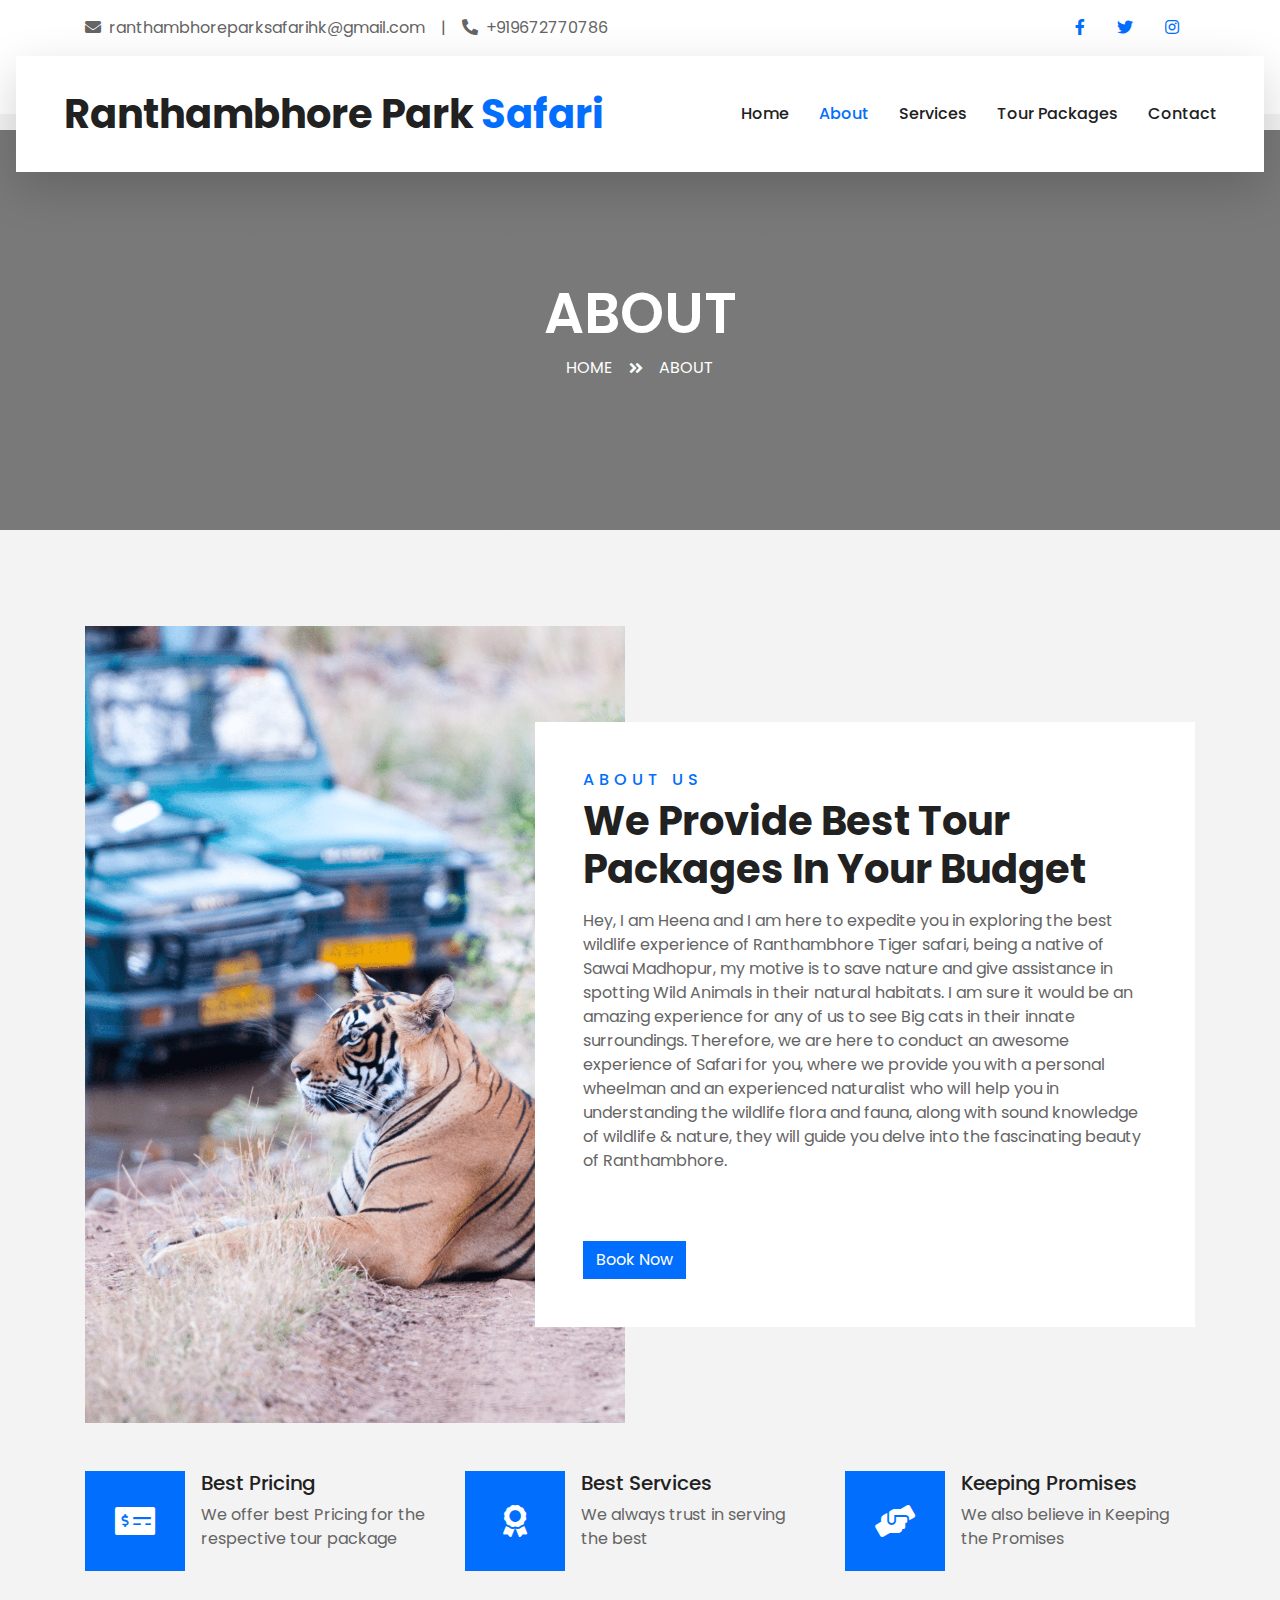
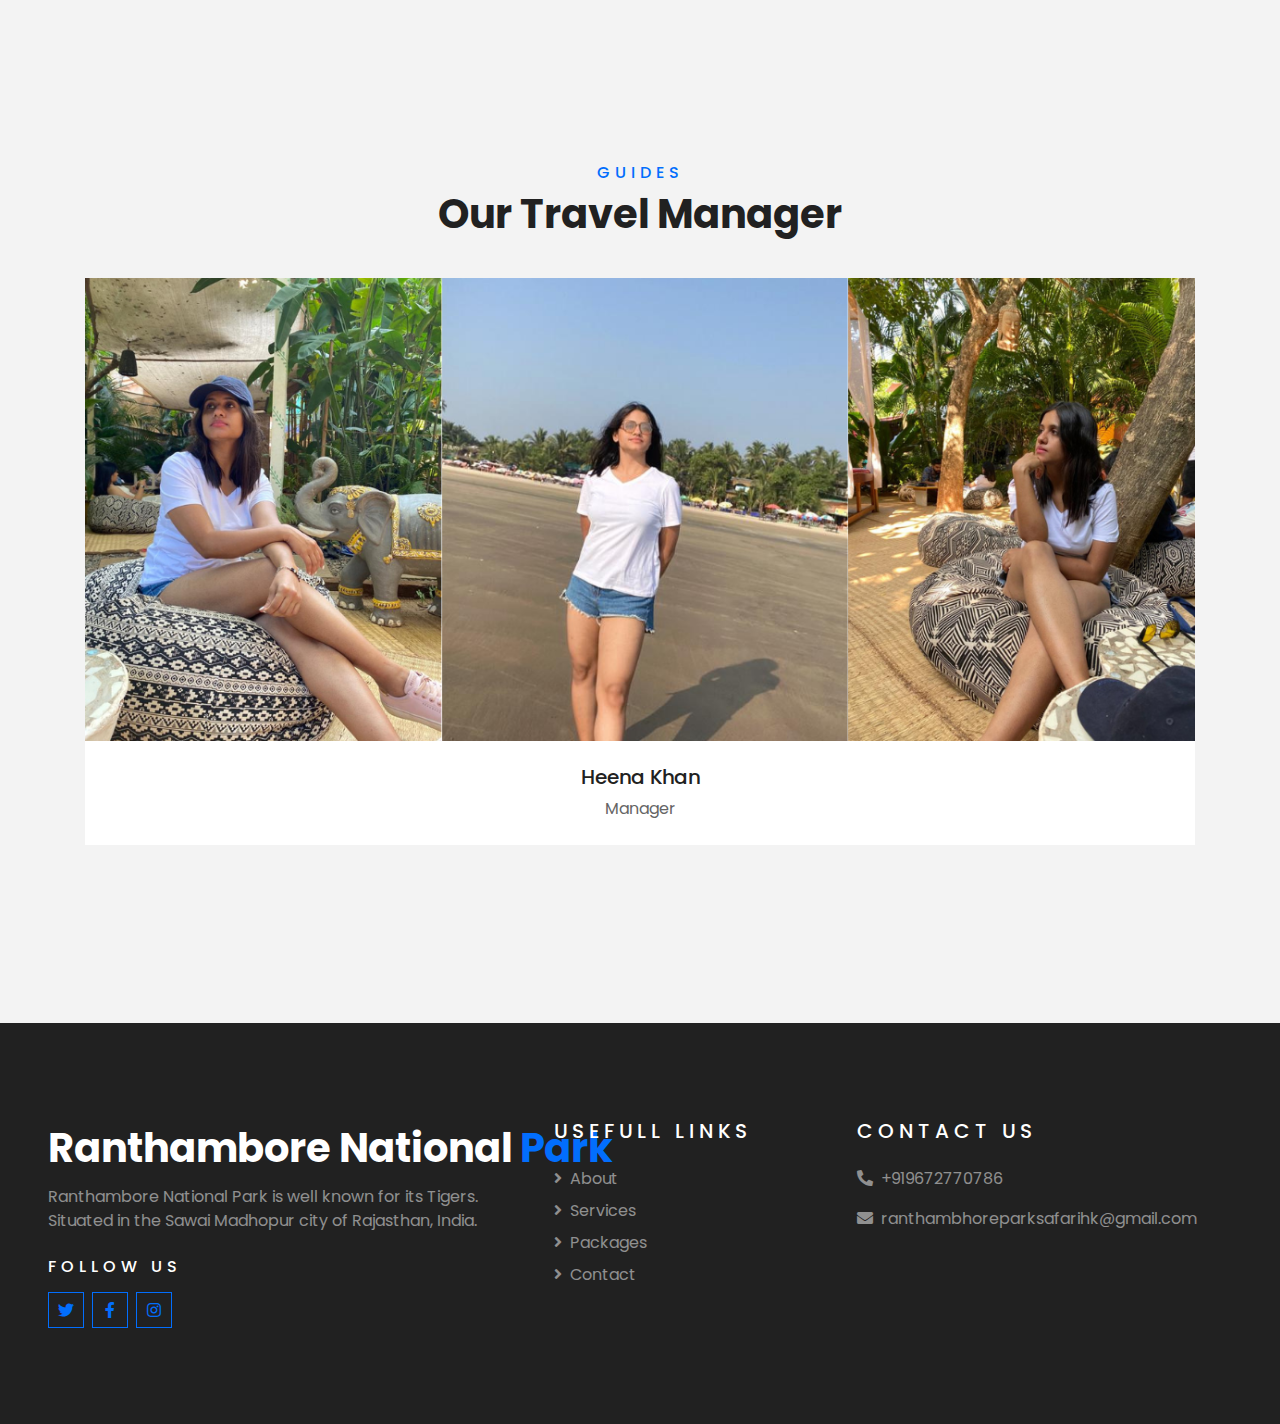
==== about.html @ 8e708cfb "ninza7" ====
<!DOCTYPE html>
<html lang="en">

<head>
    <meta charset="utf-8">
    <title>Ranthambhore Park Safari - Best Safari Tour Guide In India For Wild Cats</title>
    <meta content="width=device-width, initial-scale=1.0" name="viewport">
    <meta content="Free HTML Templates" name="keywords">
    <meta content="Free HTML Templates" name="description">

    <!-- Favicon -->
    <link href="img/favicon.ico" rel="icon">

    <!-- Google Web Fonts -->
    <link rel="preconnect" href="https://fonts.gstatic.com">
    <link href="https://fonts.googleapis.com/css2?family=Poppins:wght@400;500;600;700&display=swap" rel="stylesheet"> 

    <!-- Font Awesome -->
    <link href="https://cdnjs.cloudflare.com/ajax/libs/font-awesome/5.10.0/css/all.min.css" rel="stylesheet">

    <!-- Libraries Stylesheet -->
    <link href="lib/owlcarousel/assets/owl.carousel.min.css" rel="stylesheet">
    <link href="lib/tempusdominus/css/tempusdominus-bootstrap-4.min.css" rel="stylesheet" />

    <!-- Customized Bootstrap Stylesheet -->
    <link href="css/style.css" rel="stylesheet">
</head>

<body>
    <!-- Topbar Start -->
    <div class="container-fluid bg-light pt-3 d-none d-lg-block">
        <div class="container">
            <div class="row">
                <div class="col-lg-6 text-center text-lg-left mb-2 mb-lg-0">
                    <div class="d-inline-flex align-items-center">
                        <p><i class="fa fa-envelope mr-2"></i>ranthambhoreparksafarihk@gmail.com</p>
                        <p class="text-body px-3">|</p>
                        <p><i class="fa fa-phone-alt mr-2"></i>+919672770786</p>
                    </div>
                </div>
                <div class="col-lg-6 text-center text-lg-right">
                    <div class="d-inline-flex align-items-center">
                        <a class="text-primary px-3" href="https://www.facebook.com/profile.php?id=100084270001711">
                            <i class="fab fa-facebook-f"></i>
                        </a>
                        <a class="text-primary px-3" href="https://twitter.com/parksafarihk?s=11&t=JDvCscQ1MWqvzkm-WCzf_w">
                            <i class="fab fa-twitter"></i>
                        </a>
                        <a class="text-primary px-3" href="https://www.instagram.com/ranthambhorenationalparksafari/?igshid=YmMyMTA2M2Y%3D">
                            <i class="fab fa-instagram"></i>
                        </a>
                    </div>
                </div>
            </div>
        </div>
    </div>
    <!-- Topbar End -->


    <!-- Navbar Start -->
    <div class="container-fluid position-relative nav-bar p-0">
        <div class="container-lg position-relative p-0 px-lg-3" style="z-index: 9;">
            <nav class="navbar navbar-expand-lg bg-light navbar-light shadow-lg py-3 py-lg-3 pl-3 pl-lg-5">
                <a href="index.html" class="navbar-brand">
                    <h1 class="m-0 text-primary"><span class="text-dark">Ranthambhore Park</span> Safari</h1>
                </a>
                <button type="button" class="navbar-toggler" data-toggle="collapse" data-target="#navbarCollapse">
                    <span class="navbar-toggler-icon"></span>
                </button>
                <div class="collapse navbar-collapse justify-content-between px-3" id="navbarCollapse">
                    <div class="navbar-nav ml-auto py-0">
                        <a href="index.html" class="nav-item nav-link">Home</a>
                        <a href="about.html" class="nav-item nav-link active">About</a>
                        <a href="service.html" class="nav-item nav-link">Services</a>
                        <a href="package.html" class="nav-item nav-link">Tour Packages</a>
                        
                        <a href="contact.html" class="nav-item nav-link">Contact</a>
                    </div>
                </div>
            </nav>
        </div>
    </div>
    <!-- Navbar End -->


    <!-- Header Start -->
    <div class="container-fluid page-header">
        <div class="container">
            <div class="d-flex flex-column align-items-center justify-content-center" style="min-height: 400px">
                <h3 class="display-4 text-white text-uppercase">About</h3>
                <div class="d-inline-flex text-white">
                    <p class="m-0 text-uppercase"><a class="text-white" href="index.html">Home</a></p>
                    <i class="fa fa-angle-double-right pt-1 px-3"></i>
                    <p class="m-0 text-uppercase">About</p>
                </div>
            </div>
        </div>
    </div>
    <!-- Header End -->


    <!-- About Start -->
    <div class="container-fluid py-5">
        <div class="container pt-5">
            <div class="row">
                <div class="col-lg-6" style="min-height: 500px;">
                    <div class="position-relative h-100">
                        <img class="position-absolute w-100 h-100" src="img/about.png" style="object-fit: cover;">
                    </div>
                </div>
                <div class="col-lg-6 pt-5 pb-lg-5">
                    <div class="about-text bg-white p-4 p-lg-5 my-lg-5">
                        <h6 class="text-primary text-uppercase" style="letter-spacing: 5px;">About Us</h6>
                        <h1 class="mb-3">We Provide Best Tour Packages In Your Budget</h1>
                        <p>Hey, I am Heena and I am here to expedite you in exploring the best
                            wildlife experience of Ranthambhore Tiger safari, being a native of Sawai
                            Madhopur, my motive is to save nature and give assistance in spotting Wild
                            Animals in their natural habitats. I am sure it would be an amazing experience for
                            any of us to see Big cats in their innate surroundings. Therefore, we are here to
                            conduct an awesome experience of Safari for you, where we provide you with a
                            personal wheelman and an experienced naturalist who will help you in
                            understanding the wildlife flora and fauna, along with sound knowledge of
                            wildlife & nature, they will guide you delve into the fascinating beauty of
                            Ranthambhore.</p>
                        <div class="row mb-4">
                            <div class="col-6">
                                <img class="img-fluid" src="img/about-1.jpg" alt="">
                            </div>
                            <div class="col-6">
                                <img class="img-fluid" src="img/about-2.jpg" alt="">
                            </div>
                        </div>
                        <a href="contact.html" class="btn btn-primary mt-1">Book Now</a>
                    </div>
                </div>
            </div>
        </div>
    </div>
    <!-- About End -->


    <!-- Feature Start -->
    <div class="container-fluid pb-5">
        <div class="container pb-5">
            <div class="row">
                <div class="col-md-4">
                    <div class="d-flex mb-4 mb-lg-0">
                        <div class="d-flex flex-shrink-0 align-items-center justify-content-center bg-primary mr-3" style="height: 100px; width: 100px;">
                            <i class="fa fa-2x fa-money-check-alt text-white"></i>
                        </div>
                        <div class="d-flex flex-column">
                            <h5 class="">Best Pricing</h5>
                            <p class="m-0">We offer best Pricing for the respective tour package</p>
                        </div>
                    </div>
                </div>
                <div class="col-md-4">
                    <div class="d-flex mb-4 mb-lg-0">
                        <div class="d-flex flex-shrink-0 align-items-center justify-content-center bg-primary mr-3" style="height: 100px; width: 100px;">
                            <i class="fa fa-2x fa-award text-white"></i>
                        </div>
                        <div class="d-flex flex-column">
                            <h5 class="">Best Services</h5>
                            <p class="m-0">We always trust in serving the best</p>
                        </div>
                    </div>
                </div>
                <div class="col-md-4">
                    <div class="d-flex mb-4 mb-lg-0">
                        <div class="d-flex flex-shrink-0 align-items-center justify-content-center bg-primary mr-3" style="height: 100px; width: 100px;">
                            <i class="fa fa-2x fa-hands-helping text-white"></i>
                        </div>
                        <div class="d-flex flex-column">
                            <h5 class="">Keeping Promises</h5>
                            <p class="m-0">We also believe in Keeping the Promises</p>
                        </div>
                    </div>
                </div>
            </div>
        </div>
    </div>
    <!-- Feature End -->


    

    <!-- Team Start -->
    <div class="container-fluid py-5">
        <div class="container pt-5 pb-3">
            <div class="text-center mb-3 pb-3">
                <h6 class="text-primary text-uppercase" style="letter-spacing: 5px;">Guides</h6>
                <h1>Our Travel Manager</h1>
            </div>
                <div>
                    <div class="team-item bg-white mb-4">
                        <div class="team-img position-relative overflow-hidden">
                            <img class="img-fluid w-100" src="img/team-1.png" alt="">
                            <div class="team-social">
                                <a class="btn btn-outline-primary btn-square" href="https://www.instagram.com/heena_khan_2906/?igshid=YmMyMTA2M2Y%3D"><i class="fab fa-instagram"></i></a>
                            </div>
                        </div>
                        <div class="text-center py-4">
                            <h5 class="text-truncate">Heena Khan</h5>
                            <p class="m-0">Manager</p>
                        </div>
                    </div>
                </div>
        </div>
    </div>
    <!-- Team End -->


    <!-- Footer Start -->
    <div class="container-fluid bg-dark text-white-50 py-5 px-sm-3 px-lg-5" style="margin-top: 90px; ">
        <div class="row pt-5" >
            <div class="col-lg-5 col-md-11 mb-5">
                <a href="" class="navbar-brand">
                    <h1 class="text-primary"><span class="text-white">Ranthambore National </span>Park</h1>
                </a>
                <p>Ranthambore National Park is well known for its Tigers. Situated in the Sawai Madhopur city of Rajasthan, India. </p>
                <h6 class="text-white text-uppercase mt-4 mb-3" style="letter-spacing: 5px;">Follow Us</h6>
                <div class="d-flex justify-content-start">
                    <a class="btn btn-outline-primary btn-square mr-2" href="https://twitter.com/parksafarihk?s=11&t=JDvCscQ1MWqvzkm-WCzf_w"><i class="fab fa-twitter"></i></a>
                    <a class="btn btn-outline-primary btn-square mr-2" href="https://www.facebook.com/profile.php?id=100084270001711"><i class="fab fa-facebook-f"></i></a>
                    <a class="btn btn-outline-primary btn-square" href="https://www.instagram.com/ranthambhorenationalparksafari/?igshid=YmMyMTA2M2Y%3D"><i class="fab fa-instagram"></i></a>
                </div>
            </div>
            
            <div class="col-lg-3 col-md-6 mb-5">
                <h5 class="text-white text-uppercase mb-4" style="letter-spacing: 5px;">Usefull Links</h5>
                <div class="d-flex flex-column justify-content-start">
                    <a class="text-white-50 mb-2" href="about.html"><i class="fa fa-angle-right mr-2"></i>About</a>
                    <a class="text-white-50 mb-2" href="service.html"><i class="fa fa-angle-right mr-2"></i>Services</a>
                    <a class="text-white-50 mb-2" href="package.html"><i class="fa fa-angle-right mr-2"></i>Packages</a>
                    <a class="text-white-50 mb-2" href="contact.html"><i class="fa fa-angle-right mr-2"></i>Contact</a>
                    
                </div>
            </div>
            <div class="col-lg-4 col-md-12 mb-10">
                <h5 class="text-white text-uppercase mb-4" style="letter-spacing: 5px;">Contact Us</h5>
                
                <p><i class="fa fa-phone-alt mr-2"></i>+919672770786</p>
                <p><i class="fa fa-envelope mr-2"></i>ranthambhoreparksafarihk@gmail.com</p>
                
            </div>
        </div>
    </div>
    
    <!-- Footer End -->


    <!-- Back to Top -->
    <a href="#" class="btn btn-lg btn-primary btn-lg-square back-to-top"><i class="fa fa-angle-double-up"></i></a>


    <!-- JavaScript Libraries -->
    <script src="https://code.jquery.com/jquery-3.4.1.min.js"></script>
    <script src="https://stackpath.bootstrapcdn.com/bootstrap/4.4.1/js/bootstrap.bundle.min.js"></script>
    <script src="lib/easing/easing.min.js"></script>
    <script src="lib/owlcarousel/owl.carousel.min.js"></script>
    <script src="lib/tempusdominus/js/moment.min.js"></script>
    <script src="lib/tempusdominus/js/moment-timezone.min.js"></script>
    <script src="lib/tempusdominus/js/tempusdominus-bootstrap-4.min.js"></script>

    <!-- Contact Javascript File -->
    <script src="mail/jqBootstrapValidation.min.js"></script>
    <script src="mail/contact.js"></script>

    <!-- Template Javascript -->
    <script src="js/main.js"></script>
</body>

</html>
---- css/style.css ----
:root {
  --blue: #007bff;
  --indigo: #6610f2;
  --purple: #6f42c1;
  --pink: #e83e8c;
  --red: #dc3545;
  --orange: #fd7e14;
  --yellow: #ffc107;
  --green: #28a745;
  --teal: #20c997;
  --cyan: #17a2b8;
  --white: #fff;
  --gray: #6c757d;
  --gray-dark: #343a40;
  --primary: #026efd;
  --secondary: #f4faec;
  --success: #28a745;
  --info: #17a2b8;
  --warning: #ffc107;
  --danger: #dc3545;
  --light: #FFFFFF;
  --dark: #212121;
  --breakpoint-xs: 0;
  --breakpoint-sm: 576px;
  --breakpoint-md: 768px;
  --breakpoint-lg: 992px;
  --breakpoint-xl: 1200px;
  --font-family-sans-serif: "Poppins", sans-serif;
  --font-family-monospace: SFMono-Regular, Menlo, Monaco, Consolas, "Liberation Mono", "Courier New", monospace;
}

*,
*::before,
*::after {
  box-sizing: border-box;
}

html {
  font-family: sans-serif;
  line-height: 1.15;
  -webkit-text-size-adjust: 100%;
  -webkit-tap-highlight-color: rgba(0, 0, 0, 0);
}

article, aside, figcaption, figure, footer, header, hgroup, main, nav, section {
  display: block;
}

body {
  margin: 0;
  font-family: "Poppins", sans-serif;
  font-size: 1rem;
  font-weight: 400;
  line-height: 1.5;
  color: #656565;
  text-align: left;
  background-color: #F3F3F3;
}

[tabindex="-1"]:focus:not(:focus-visible) {
  outline: 0 !important;
}

hr {
  box-sizing: content-box;
  height: 0;
  overflow: visible;
}

h1, h2, h3, h4, h5, h6 {
  margin-top: 0;
  margin-bottom: 0.5rem;
}

p {
  margin-top: 0;
  margin-bottom: 1rem;
}

abbr[title],
abbr[data-original-title] {
  text-decoration: underline;
  text-decoration: underline dotted;
  cursor: help;
  border-bottom: 0;
  text-decoration-skip-ink: none;
}

address {
  margin-bottom: 1rem;
  font-style: normal;
  line-height: inherit;
}

ol,
ul,
dl {
  margin-top: 0;
  margin-bottom: 1rem;
}

ol ol,
ul ul,
ol ul,
ul ol {
  margin-bottom: 0;
}

dt {
  font-weight: 700;
}

dd {
  margin-bottom: .5rem;
  margin-left: 0;
}

blockquote {
  margin: 0 0 1rem;
}

b,
strong {
  font-weight: bolder;
}

small {
  font-size: 80%;
}

sub,
sup {
  position: relative;
  font-size: 75%;
  line-height: 0;
  vertical-align: baseline;
}

sub {
  bottom: -.25em;
}

sup {
  top: -.5em;
}

a {
  color: #026efd;
  text-decoration: none;
  background-color: transparent;
}

a:hover {
  color: #527a20;
  text-decoration: underline;
}

a:not([href]):not([class]) {
  color: inherit;
  text-decoration: none;
}

a:not([href]):not([class]):hover {
  color: inherit;
  text-decoration: none;
}

pre,
code,
kbd,
samp {
  font-family: SFMono-Regular, Menlo, Monaco, Consolas, "Liberation Mono", "Courier New", monospace;
  font-size: 1em;
}

pre {
  margin-top: 0;
  margin-bottom: 1rem;
  overflow: auto;
  -ms-overflow-style: scrollbar;
}

figure {
  margin: 0 0 1rem;
}

img {
  vertical-align: middle;
  border-style: none;
}

svg {
  overflow: hidden;
  vertical-align: middle;
}

table {
  border-collapse: collapse;
}

caption {
  padding-top: 0.75rem;
  padding-bottom: 0.75rem;
  color: #6c757d;
  text-align: left;
  caption-side: bottom;
}

th {
  text-align: inherit;
  text-align: -webkit-match-parent;
}

label {
  display: inline-block;
  margin-bottom: 0.5rem;
}

button {
  border-radius: 0;
}

button:focus {
  outline: 1px dotted;
  outline: 5px auto -webkit-focus-ring-color;
}

input,
button,
select,
optgroup,
textarea {
  margin: 0;
  font-family: inherit;
  font-size: inherit;
  line-height: inherit;
}

button,
input {
  overflow: visible;
}

button,
select {
  text-transform: none;
}

[role="button"] {
  cursor: pointer;
}

select {
  word-wrap: normal;
}

button,
[type="button"],
[type="reset"],
[type="submit"] {
  -webkit-appearance: button;
}

button:not(:disabled),
[type="button"]:not(:disabled),
[type="reset"]:not(:disabled),
[type="submit"]:not(:disabled) {
  cursor: pointer;
}

button::-moz-focus-inner,
[type="button"]::-moz-focus-inner,
[type="reset"]::-moz-focus-inner,
[type="submit"]::-moz-focus-inner {
  padding: 0;
  border-style: none;
}

input[type="radio"],
input[type="checkbox"] {
  box-sizing: border-box;
  padding: 0;
}

textarea {
  overflow: auto;
  resize: vertical;
}

fieldset {
  min-width: 0;
  padding: 0;
  margin: 0;
  border: 0;
}

legend {
  display: block;
  width: 100%;
  max-width: 100%;
  padding: 0;
  margin-bottom: .5rem;
  font-size: 1.5rem;
  line-height: inherit;
  color: inherit;
  white-space: normal;
}

@media (max-width: 1200px) {
  legend {
    font-size: calc(1.275rem + 0.3vw) ;
  }
}

progress {
  vertical-align: baseline;
}

[type="number"]::-webkit-inner-spin-button,
[type="number"]::-webkit-outer-spin-button {
  height: auto;
}

[type="search"] {
  outline-offset: -2px;
  -webkit-appearance: none;
}

[type="search"]::-webkit-search-decoration {
  -webkit-appearance: none;
}

::-webkit-file-upload-button {
  font: inherit;
  -webkit-appearance: button;
}

output {
  display: inline-block;
}

summary {
  display: list-item;
  cursor: pointer;
}

template {
  display: none;
}

[hidden] {
  display: none !important;
}

h1, h2, h3, h4, h5, h6,
.h1, .h2, .h3, .h4, .h5, .h6 {
  margin-bottom: 0.5rem;
  font-weight: 500;
  line-height: 1.2;
  color: #212121;
}

h1, .h1 {
  font-size: 2.5rem;
}

@media (max-width: 1200px) {
  h1, .h1 {
    font-size: calc(1.375rem + 1.5vw) ;
  }
}

h2, .h2 {
  font-size: 2rem;
}

@media (max-width: 1200px) {
  h2, .h2 {
    font-size: calc(1.325rem + 0.9vw) ;
  }
}

h3, .h3 {
  font-size: 1.75rem;
}

@media (max-width: 1200px) {
  h3, .h3 {
    font-size: calc(1.3rem + 0.6vw) ;
  }
}

h4, .h4 {
  font-size: 1.5rem;
}

@media (max-width: 1200px) {
  h4, .h4 {
    font-size: calc(1.275rem + 0.3vw) ;
  }
}

h5, .h5 {
  font-size: 1.25rem;
}

h6, .h6 {
  font-size: 1rem;
}

.lead {
  font-size: 1.25rem;
  font-weight: 300;
}

.display-1 {
  font-size: 6rem;
  font-weight: 300;
  line-height: 1.2;
}

@media (max-width: 1200px) {
  .display-1 {
    font-size: calc(1.725rem + 5.7vw) ;
  }
}

.display-2 {
  font-size: 5.5rem;
  font-weight: 300;
  line-height: 1.2;
}

@media (max-width: 1200px) {
  .display-2 {
    font-size: calc(1.675rem + 5.1vw) ;
  }
}

.display-3 {
  font-size: 4.5rem;
  font-weight: 300;
  line-height: 1.2;
}

@media (max-width: 1200px) {
  .display-3 {
    font-size: calc(1.575rem + 3.9vw) ;
  }
}

.display-4 {
  font-size: 3.5rem;
  font-weight: 300;
  line-height: 1.2;
}

@media (max-width: 1200px) {
  .display-4 {
    font-size: calc(1.475rem + 2.7vw) ;
  }
}

hr {
  margin-top: 1rem;
  margin-bottom: 1rem;
  border: 0;
  border-top: 1px solid rgba(0, 0, 0, 0.1);
}

small,
.small {
  font-size: 80%;
  font-weight: 400;
}

mark,
.mark {
  padding: 0.2em;
  background-color: #fcf8e3;
}

.list-unstyled {
  padding-left: 0;
  list-style: none;
}

.list-inline {
  padding-left: 0;
  list-style: none;
}

.list-inline-item {
  display: inline-block;
}

.list-inline-item:not(:last-child) {
  margin-right: 0.5rem;
}

.initialism {
  font-size: 90%;
  text-transform: uppercase;
}

.blockquote {
  margin-bottom: 1rem;
  font-size: 1.25rem;
}

.blockquote-footer {
  display: block;
  font-size: 80%;
  color: #6c757d;
}

.blockquote-footer::before {
  content: "\2014\00A0";
}

.img-fluid {
  max-width: 100%;
  height: auto;
}

.img-thumbnail {
  padding: 0.25rem;
  background-color: #F3F3F3;
  border: 1px solid #dee2e6;
  max-width: 100%;
  height: auto;
}

.figure {
  display: inline-block;
}

.figure-img {
  margin-bottom: 0.5rem;
  line-height: 1;
}

.figure-caption {
  font-size: 90%;
  color: #6c757d;
}

code {
  font-size: 87.5%;
  color: #e83e8c;
  word-wrap: break-word;
}

a > code {
  color: inherit;
}

kbd {
  padding: 0.2rem 0.4rem;
  font-size: 87.5%;
  color: #fff;
  background-color: #212529;
}

kbd kbd {
  padding: 0;
  font-size: 100%;
  font-weight: 700;
}

pre {
  display: block;
  font-size: 87.5%;
  color: #212529;
}

pre code {
  font-size: inherit;
  color: inherit;
  word-break: normal;
}

.pre-scrollable {
  max-height: 340px;
  overflow-y: scroll;
}

.container,
.container-fluid,
.container-sm,
.container-md,
.container-lg,
.container-xl {
  width: 100%;
  padding-right: 15px;
  padding-left: 15px;
  margin-right: auto;
  margin-left: auto;
}

@media (min-width: 576px) {
  .container, .container-sm {
    max-width: 540px;
  }
}

@media (min-width: 768px) {
  .container, .container-sm, .container-md {
    max-width: 720px;
  }
}

@media (min-width: 992px) {
  .container, .container-sm, .container-md,  {
    max-width: 960px;
  }
}

@media (min-width: 1200px) {
  .container, .container-sm, .container-md, .container-xl {
    max-width: 1140px;
  }
}

.row {
  display: flex;
  flex-wrap: wrap;
  margin-right: -15px;
  margin-left: -15px;
}

.no-gutters {
  margin-right: 0;
  margin-left: 0;
}

.no-gutters > .col,
.no-gutters > [class*="col-"] {
  padding-right: 0;
  padding-left: 0;
}

.col-1, .col-2, .col-3, .col-4, .col-5, .col-6, .col-7, .col-8, .col-9, .col-10, .col-11, .col-12, .col,
.col-auto, .col-sm-1, .col-sm-2, .col-sm-3, .col-sm-4, .col-sm-5, .col-sm-6, .col-sm-7, .col-sm-8, .col-sm-9, .col-sm-10, .col-sm-11, .col-sm-12, .col-sm,
.col-sm-auto, .col-md-1, .col-md-2, .col-md-3, .col-md-4, .col-md-5, .col-md-6, .col-md-7, .col-md-8, .col-md-9, .col-md-10, .col-md-11, .col-md-12, .col-md,
.col-md-auto, .col-lg-1, .col-lg-2, .col-lg-3, .col-lg-4, .col-lg-5, .col-lg-6, .col-lg-7, .col-lg-8, .col-lg-9, .col-lg-10, .col-lg-11, .col-lg-12, .col-lg,
.col-lg-auto, .col-xl-1, .col-xl-2, .col-xl-3, .col-xl-4, .col-xl-5, .col-xl-6, .col-xl-7, .col-xl-8, .col-xl-9, .col-xl-10, .col-xl-11, .col-xl-12, .col-xl,
.col-xl-auto {
  position: relative;
  width: 100%;
  padding-right: 15px;
  padding-left: 15px;
}

.col {
  flex-basis: 0;
  flex-grow: 1;
  max-width: 100%;
}

.row-cols-1 > * {
  flex: 0 0 100%;
  max-width: 100%;
}

.row-cols-2 > * {
  flex: 0 0 50%;
  max-width: 50%;
}

.row-cols-3 > * {
  flex: 0 0 33.33333%;
  max-width: 33.33333%;
}

.row-cols-4 > * {
  flex: 0 0 25%;
  max-width: 25%;
}

.row-cols-5 > * {
  flex: 0 0 20%;
  max-width: 20%;
}

.row-cols-6 > * {
  flex: 0 0 16.66667%;
  max-width: 16.66667%;
}

.col-auto {
  flex: 0 0 auto;
  width: auto;
  max-width: 100%;
}

.col-1 {
  flex: 0 0 8.33333%;
  max-width: 8.33333%;
}

.col-2 {
  flex: 0 0 16.66667%;
  max-width: 16.66667%;
}

.col-3 {
  flex: 0 0 25%;
  max-width: 25%;
}

.col-4 {
  flex: 0 0 33.33333%;
  max-width: 33.33333%;
}

.col-5 {
  flex: 0 0 41.66667%;
  max-width: 41.66667%;
}

.col-6 {
  flex: 0 0 50%;
  max-width: 50%;
}

.col-7 {
  flex: 0 0 58.33333%;
  max-width: 58.33333%;
}

.col-8 {
  flex: 0 0 66.66667%;
  max-width: 66.66667%;
}

.col-9 {
  flex: 0 0 75%;
  max-width: 75%;
}

.col-10 {
  flex: 0 0 83.33333%;
  max-width: 83.33333%;
}

.col-11 {
  flex: 0 0 91.66667%;
  max-width: 91.66667%;
}

.col-12 {
  flex: 0 0 100%;
  max-width: 100%;
}

.order-first {
  order: -1;
}

.order-last {
  order: 13;
}

.order-0 {
  order: 0;
}

.order-1 {
  order: 1;
}

.order-2 {
  order: 2;
}

.order-3 {
  order: 3;
}

.order-4 {
  order: 4;
}

.order-5 {
  order: 5;
}

.order-6 {
  order: 6;
}

.order-7 {
  order: 7;
}

.order-8 {
  order: 8;
}

.order-9 {
  order: 9;
}

.order-10 {
  order: 10;
}

.order-11 {
  order: 11;
}

.order-12 {
  order: 12;
}

.offset-1 {
  margin-left: 8.33333%;
}

.offset-2 {
  margin-left: 16.66667%;
}

.offset-3 {
  margin-left: 25%;
}

.offset-4 {
  margin-left: 33.33333%;
}

.offset-5 {
  margin-left: 41.66667%;
}

.offset-6 {
  margin-left: 50%;
}

.offset-7 {
  margin-left: 58.33333%;
}

.offset-8 {
  margin-left: 66.66667%;
}

.offset-9 {
  margin-left: 75%;
}

.offset-10 {
  margin-left: 83.33333%;
}

.offset-11 {
  margin-left: 91.66667%;
}

@media (min-width: 576px) {
  .col-sm {
    flex-basis: 0;
    flex-grow: 1;
    max-width: 100%;
  }
  .row-cols-sm-1 > * {
    flex: 0 0 100%;
    max-width: 100%;
  }
  .row-cols-sm-2 > * {
    flex: 0 0 50%;
    max-width: 50%;
  }
  .row-cols-sm-3 > * {
    flex: 0 0 33.33333%;
    max-width: 33.33333%;
  }
  .row-cols-sm-4 > * {
    flex: 0 0 25%;
    max-width: 25%;
  }
  .row-cols-sm-5 > * {
    flex: 0 0 20%;
    max-width: 20%;
  }
  .row-cols-sm-6 > * {
    flex: 0 0 16.66667%;
    max-width: 16.66667%;
  }
  .col-sm-auto {
    flex: 0 0 auto;
    width: auto;
    max-width: 100%;
  }
  .col-sm-1 {
    flex: 0 0 8.33333%;
    max-width: 8.33333%;
  }
  .col-sm-2 {
    flex: 0 0 16.66667%;
    max-width: 16.66667%;
  }
  .col-sm-3 {
    flex: 0 0 25%;
    max-width: 25%;
  }
  .col-sm-4 {
    flex: 0 0 33.33333%;
    max-width: 33.33333%;
  }
  .col-sm-5 {
    flex: 0 0 41.66667%;
    max-width: 41.66667%;
  }
  .col-sm-6 {
    flex: 0 0 50%;
    max-width: 50%;
  }
  .col-sm-7 {
    flex: 0 0 58.33333%;
    max-width: 58.33333%;
  }
  .col-sm-8 {
    flex: 0 0 66.66667%;
    max-width: 66.66667%;
  }
  .col-sm-9 {
    flex: 0 0 75%;
    max-width: 75%;
  }
  .col-sm-10 {
    flex: 0 0 83.33333%;
    max-width: 83.33333%;
  }
  .col-sm-11 {
    flex: 0 0 91.66667%;
    max-width: 91.66667%;
  }
  .col-sm-12 {
    flex: 0 0 100%;
    max-width: 100%;
  }
  .order-sm-first {
    order: -1;
  }
  .order-sm-last {
    order: 13;
  }
  .order-sm-0 {
    order: 0;
  }
  .order-sm-1 {
    order: 1;
  }
  .order-sm-2 {
    order: 2;
  }
  .order-sm-3 {
    order: 3;
  }
  .order-sm-4 {
    order: 4;
  }
  .order-sm-5 {
    order: 5;
  }
  .order-sm-6 {
    order: 6;
  }
  .order-sm-7 {
    order: 7;
  }
  .order-sm-8 {
    order: 8;
  }
  .order-sm-9 {
    order: 9;
  }
  .order-sm-10 {
    order: 10;
  }
  .order-sm-11 {
    order: 11;
  }
  .order-sm-12 {
    order: 12;
  }
  .offset-sm-0 {
    margin-left: 0;
  }
  .offset-sm-1 {
    margin-left: 8.33333%;
  }
  .offset-sm-2 {
    margin-left: 16.66667%;
  }
  .offset-sm-3 {
    margin-left: 25%;
  }
  .offset-sm-4 {
    margin-left: 33.33333%;
  }
  .offset-sm-5 {
    margin-left: 41.66667%;
  }
  .offset-sm-6 {
    margin-left: 50%;
  }
  .offset-sm-7 {
    margin-left: 58.33333%;
  }
  .offset-sm-8 {
    margin-left: 66.66667%;
  }
  .offset-sm-9 {
    margin-left: 75%;
  }
  .offset-sm-10 {
    margin-left: 83.33333%;
  }
  .offset-sm-11 {
    margin-left: 91.66667%;
  }
}

@media (min-width: 768px) {
  .col-md {
    flex-basis: 0;
    flex-grow: 1;
    max-width: 100%;
  }
  .row-cols-md-1 > * {
    flex: 0 0 100%;
    max-width: 100%;
  }
  .row-cols-md-2 > * {
    flex: 0 0 50%;
    max-width: 50%;
  }
  .row-cols-md-3 > * {
    flex: 0 0 33.33333%;
    max-width: 33.33333%;
  }
  .row-cols-md-4 > * {
    flex: 0 0 25%;
    max-width: 25%;
  }
  .row-cols-md-5 > * {
    flex: 0 0 20%;
    max-width: 20%;
  }
  .row-cols-md-6 > * {
    flex: 0 0 16.66667%;
    max-width: 16.66667%;
  }
  .col-md-auto {
    flex: 0 0 auto;
    width: auto;
    max-width: 100%;
  }
  .col-md-1 {
    flex: 0 0 8.33333%;
    max-width: 8.33333%;
  }
  .col-md-2 {
    flex: 0 0 16.66667%;
    max-width: 16.66667%;
  }
  .col-md-3 {
    flex: 0 0 25%;
    max-width: 25%;
  }
  .col-md-4 {
    flex: 0 0 33.33333%;
    max-width: 33.33333%;
  }
  .col-md-5 {
    flex: 0 0 41.66667%;
    max-width: 41.66667%;
  }
  .col-md-6 {
    flex: 0 0 50%;
    max-width: 50%;
  }
  .col-md-7 {
    flex: 0 0 58.33333%;
    max-width: 58.33333%;
  }
  .col-md-8 {
    flex: 0 0 66.66667%;
    max-width: 66.66667%;
  }
  .col-md-9 {
    flex: 0 0 75%;
    max-width: 75%;
  }
  .col-md-10 {
    flex: 0 0 83.33333%;
    max-width: 83.33333%;
  }
  .col-md-11 {
    flex: 0 0 91.66667%;
    max-width: 91.66667%;
  }
  .col-md-12 {
    flex: 0 0 100%;
    max-width: 100%;
  }
  .order-md-first {
    order: -1;
  }
  .order-md-last {
    order: 13;
  }
  .order-md-0 {
    order: 0;
  }
  .order-md-1 {
    order: 1;
  }
  .order-md-2 {
    order: 2;
  }
  .order-md-3 {
    order: 3;
  }
  .order-md-4 {
    order: 4;
  }
  .order-md-5 {
    order: 5;
  }
  .order-md-6 {
    order: 6;
  }
  .order-md-7 {
    order: 7;
  }
  .order-md-8 {
    order: 8;
  }
  .order-md-9 {
    order: 9;
  }
  .order-md-10 {
    order: 10;
  }
  .order-md-11 {
    order: 11;
  }
  .order-md-12 {
    order: 12;
  }
  .offset-md-0 {
    margin-left: 0;
  }
  .offset-md-1 {
    margin-left: 8.33333%;
  }
  .offset-md-2 {
    margin-left: 16.66667%;
  }
  .offset-md-3 {
    margin-left: 25%;
  }
  .offset-md-4 {
    margin-left: 33.33333%;
  }
  .offset-md-5 {
    margin-left: 41.66667%;
  }
  .offset-md-6 {
    margin-left: 50%;
  }
  .offset-md-7 {
    margin-left: 58.33333%;
  }
  .offset-md-8 {
    margin-left: 66.66667%;
  }
  .offset-md-9 {
    margin-left: 75%;
  }
  .offset-md-10 {
    margin-left: 83.33333%;
  }
  .offset-md-11 {
    margin-left: 91.66667%;
  }
}

@media (min-width: 992px) {
  .col-lg {
    flex-basis: 0;
    flex-grow: 1;
    max-width: 100%;
  }
  .row-cols-lg-1 > * {
    flex: 0 0 100%;
    max-width: 100%;
  }
  .row-cols-lg-2 > * {
    flex: 0 0 50%;
    max-width: 50%;
  }
  .row-cols-lg-3 > * {
    flex: 0 0 33.33333%;
    max-width: 33.33333%;
  }
  .row-cols-lg-4 > * {
    flex: 0 0 25%;
    max-width: 25%;
  }
  .row-cols-lg-5 > * {
    flex: 0 0 20%;
    max-width: 20%;
  }
  .row-cols-lg-6 > * {
    flex: 0 0 16.66667%;
    max-width: 16.66667%;
  }
  .col-lg-auto {
    flex: 0 0 auto;
    width: auto;
    max-width: 100%;
  }
  .col-lg-1 {
    flex: 0 0 8.33333%;
    max-width: 8.33333%;
  }
  .col-lg-2 {
    flex: 0 0 16.66667%;
    max-width: 16.66667%;
  }
  .col-lg-3 {
    flex: 0 0 25%;
    max-width: 25%;
  }
  .col-lg-4 {
    flex: 0 0 33.33333%;
    max-width: 33.33333%;
  }
  .col-lg-5 {
    flex: 0 0 41.66667%;
    max-width: 41.66667%;
  }
  .col-lg-6 {
    flex: 0 0 50%;
    max-width: 50%;
  }
  .col-lg-7 {
    flex: 0 0 58.33333%;
    max-width: 58.33333%;
  }
  .col-lg-8 {
    flex: 0 0 66.66667%;
    max-width: 66.66667%;
  }
  .col-lg-9 {
    flex: 0 0 75%;
    max-width: 75%;
  }
  .col-lg-10 {
    flex: 0 0 83.33333%;
    max-width: 83.33333%;
  }
  .col-lg-11 {
    flex: 0 0 91.66667%;
    max-width: 91.66667%;
  }
  .col-lg-12 {
    flex: 0 0 100%;
    max-width: 100%;
  }
  .order-lg-first {
    order: -1;
  }
  .order-lg-last {
    order: 13;
  }
  .order-lg-0 {
    order: 0;
  }
  .order-lg-1 {
    order: 1;
  }
  .order-lg-2 {
    order: 2;
  }
  .order-lg-3 {
    order: 3;
  }
  .order-lg-4 {
    order: 4;
  }
  .order-lg-5 {
    order: 5;
  }
  .order-lg-6 {
    order: 6;
  }
  .order-lg-7 {
    order: 7;
  }
  .order-lg-8 {
    order: 8;
  }
  .order-lg-9 {
    order: 9;
  }
  .order-lg-10 {
    order: 10;
  }
  .order-lg-11 {
    order: 11;
  }
  .order-lg-12 {
    order: 12;
  }
  .offset-lg-0 {
    margin-left: 0;
  }
  .offset-lg-1 {
    margin-left: 8.33333%;
  }
  .offset-lg-2 {
    margin-left: 16.66667%;
  }
  .offset-lg-3 {
    margin-left: 25%;
  }
  .offset-lg-4 {
    margin-left: 33.33333%;
  }
  .offset-lg-5 {
    margin-left: 41.66667%;
  }
  .offset-lg-6 {
    margin-left: 50%;
  }
  .offset-lg-7 {
    margin-left: 58.33333%;
  }
  .offset-lg-8 {
    margin-left: 66.66667%;
  }
  .offset-lg-9 {
    margin-left: 75%;
  }
  .offset-lg-10 {
    margin-left: 83.33333%;
  }
  .offset-lg-11 {
    margin-left: 91.66667%;
  }
}

@media (min-width: 1200px) {
  .col-xl {
    flex-basis: 0;
    flex-grow: 1;
    max-width: 100%;
  }
  .row-cols-xl-1 > * {
    flex: 0 0 100%;
    max-width: 100%;
  }
  .row-cols-xl-2 > * {
    flex: 0 0 50%;
    max-width: 50%;
  }
  .row-cols-xl-3 > * {
    flex: 0 0 33.33333%;
    max-width: 33.33333%;
  }
  .row-cols-xl-4 > * {
    flex: 0 0 25%;
    max-width: 25%;
  }
  .row-cols-xl-5 > * {
    flex: 0 0 20%;
    max-width: 20%;
  }
  .row-cols-xl-6 > * {
    flex: 0 0 16.66667%;
    max-width: 16.66667%;
  }
  .col-xl-auto {
    flex: 0 0 auto;
    width: auto;
    max-width: 100%;
  }
  .col-xl-1 {
    flex: 0 0 8.33333%;
    max-width: 8.33333%;
  }
  .col-xl-2 {
    flex: 0 0 16.66667%;
    max-width: 16.66667%;
  }
  .col-xl-3 {
    flex: 0 0 25%;
    max-width: 25%;
  }
  .col-xl-4 {
    flex: 0 0 33.33333%;
    max-width: 33.33333%;
  }
  .col-xl-5 {
    flex: 0 0 41.66667%;
    max-width: 41.66667%;
  }
  .col-xl-6 {
    flex: 0 0 50%;
    max-width: 50%;
  }
  .col-xl-7 {
    flex: 0 0 58.33333%;
    max-width: 58.33333%;
  }
  .col-xl-8 {
    flex: 0 0 66.66667%;
    max-width: 66.66667%;
  }
  .col-xl-9 {
    flex: 0 0 75%;
    max-width: 75%;
  }
  .col-xl-10 {
    flex: 0 0 83.33333%;
    max-width: 83.33333%;
  }
  .col-xl-11 {
    flex: 0 0 91.66667%;
    max-width: 91.66667%;
  }
  .col-xl-12 {
    flex: 0 0 100%;
    max-width: 100%;
  }
  .order-xl-first {
    order: -1;
  }
  .order-xl-last {
    order: 13;
  }
  .order-xl-0 {
    order: 0;
  }
  .order-xl-1 {
    order: 1;
  }
  .order-xl-2 {
    order: 2;
  }
  .order-xl-3 {
    order: 3;
  }
  .order-xl-4 {
    order: 4;
  }
  .order-xl-5 {
    order: 5;
  }
  .order-xl-6 {
    order: 6;
  }
  .order-xl-7 {
    order: 7;
  }
  .order-xl-8 {
    order: 8;
  }
  .order-xl-9 {
    order: 9;
  }
  .order-xl-10 {
    order: 10;
  }
  .order-xl-11 {
    order: 11;
  }
  .order-xl-12 {
    order: 12;
  }
  .offset-xl-0 {
    margin-left: 0;
  }
  .offset-xl-1 {
    margin-left: 8.33333%;
  }
  .offset-xl-2 {
    margin-left: 16.66667%;
  }
  .offset-xl-3 {
    margin-left: 25%;
  }
  .offset-xl-4 {
    margin-left: 33.33333%;
  }
  .offset-xl-5 {
    margin-left: 41.66667%;
  }
  .offset-xl-6 {
    margin-left: 50%;
  }
  .offset-xl-7 {
    margin-left: 58.33333%;
  }
  .offset-xl-8 {
    margin-left: 66.66667%;
  }
  .offset-xl-9 {
    margin-left: 75%;
  }
  .offset-xl-10 {
    margin-left: 83.33333%;
  }
  .offset-xl-11 {
    margin-left: 91.66667%;
  }
}

.table {
  width: 100%;
  margin-bottom: 1rem;
  color: #656565;
}

.table th,
.table td {
  padding: 0.75rem;
  vertical-align: top;
  border-top: 1px solid #dee2e6;
}

.table thead th {
  vertical-align: bottom;
  border-bottom: 2px solid #dee2e6;
}

.table tbody + tbody {
  border-top: 2px solid #dee2e6;
}

.table-sm th,
.table-sm td {
  padding: 0.3rem;
}

.table-bordered {
  border: 1px solid #dee2e6;
}

.table-bordered th,
.table-bordered td {
  border: 1px solid #dee2e6;
}

.table-bordered thead th,
.table-bordered thead td {
  border-bottom-width: 2px;
}

.table-borderless th,
.table-borderless td,
.table-borderless thead th,
.table-borderless tbody + tbody {
  border: 0;
}

.table-striped tbody tr:nth-of-type(odd) {
  background-color: rgba(0, 0, 0, 0.05);
}

.table-hover tbody tr:hover {
  color: #656565;
  background-color: rgba(0, 0, 0, 0.075);
}

.table-primary,
.table-primary > th,
.table-primary > td {
  background-color: #daebc5;
}

.table-primary th,
.table-primary td,
.table-primary thead th,
.table-primary tbody + tbody {
  border-color: #bada93;
}

.table-hover .table-primary:hover {
  background-color: #cee4b2;
}

.table-hover .table-primary:hover > td,
.table-hover .table-primary:hover > th {
  background-color: #cee4b2;
}

.table-secondary,
.table-secondary > th,
.table-secondary > td {
  background-color: #fcfefa;
}

.table-secondary th,
.table-secondary td,
.table-secondary thead th,
.table-secondary tbody + tbody {
  border-color: #f9fcf5;
}

.table-hover .table-secondary:hover {
  background-color: #effae5;
}

.table-hover .table-secondary:hover > td,
.table-hover .table-secondary:hover > th {
  background-color: #effae5;
}

.table-success,
.table-success > th,
.table-success > td {
  background-color: #c3e6cb;
}

.table-success th,
.table-success td,
.table-success thead th,
.table-success tbody + tbody {
  border-color: #8fd19e;
}

.table-hover .table-success:hover {
  background-color: #b1dfbb;
}

.table-hover .table-success:hover > td,
.table-hover .table-success:hover > th {
  background-color: #b1dfbb;
}

.table-info,
.table-info > th,
.table-info > td {
  background-color: #bee5eb;
}

.table-info th,
.table-info td,
.table-info thead th,
.table-info tbody + tbody {
  border-color: #86cfda;
}

.table-hover .table-info:hover {
  background-color: #abdde5;
}

.table-hover .table-info:hover > td,
.table-hover .table-info:hover > th {
  background-color: #abdde5;
}

.table-warning,
.table-warning > th,
.table-warning > td {
  background-color: #ffeeba;
}

.table-warning th,
.table-warning td,
.table-warning thead th,
.table-warning tbody + tbody {
  border-color: #ffdf7e;
}

.table-hover .table-warning:hover {
  background-color: #ffe8a1;
}

.table-hover .table-warning:hover > td,
.table-hover .table-warning:hover > th {
  background-color: #ffe8a1;
}

.table-danger,
.table-danger > th,
.table-danger > td {
  background-color: #f5c6cb;
}

.table-danger th,
.table-danger td,
.table-danger thead th,
.table-danger tbody + tbody {
  border-color: #ed969e;
}

.table-hover .table-danger:hover {
  background-color: #f1b0b7;
}

.table-hover .table-danger:hover > td,
.table-hover .table-danger:hover > th {
  background-color: #f1b0b7;
}

.table-light,
.table-light > th,
.table-light > td {
  background-color: white;
}

.table-light th,
.table-light td,
.table-light thead th,
.table-light tbody + tbody {
  border-color: white;
}

.table-hover .table-light:hover {
  background-color: #f2f2f2;
}

.table-hover .table-light:hover > td,
.table-hover .table-light:hover > th {
  background-color: #f2f2f2;
}

.table-dark,
.table-dark > th,
.table-dark > td {
  background-color: #c1c1c1;
}

.table-dark th,
.table-dark td,
.table-dark thead th,
.table-dark tbody + tbody {
  border-color: #8c8c8c;
}

.table-hover .table-dark:hover {
  background-color: #b4b4b4;
}

.table-hover .table-dark:hover > td,
.table-hover .table-dark:hover > th {
  background-color: #b4b4b4;
}

.table-active,
.table-active > th,
.table-active > td {
  background-color: rgba(0, 0, 0, 0.075);
}

.table-hover .table-active:hover {
  background-color: rgba(0, 0, 0, 0.075);
}

.table-hover .table-active:hover > td,
.table-hover .table-active:hover > th {
  background-color: rgba(0, 0, 0, 0.075);
}

.table .thead-dark th {
  color: #fff;
  background-color: #343a40;
  border-color: #454d55;
}

.table .thead-light th {
  color: #495057;
  background-color: #e9ecef;
  border-color: #dee2e6;
}

.table-dark {
  color: #fff;
  background-color: #343a40;
}

.table-dark th,
.table-dark td,
.table-dark thead th {
  border-color: #454d55;
}

.table-dark.table-bordered {
  border: 0;
}

.table-dark.table-striped tbody tr:nth-of-type(odd) {
  background-color: rgba(255, 255, 255, 0.05);
}

.table-dark.table-hover tbody tr:hover {
  color: #fff;
  background-color: rgba(255, 255, 255, 0.075);
}

@media (max-width: 575.98px) {
  .table-responsive-sm {
    display: block;
    width: 100%;
    overflow-x: auto;
    -webkit-overflow-scrolling: touch;
  }
  .table-responsive-sm > .table-bordered {
    border: 0;
  }
}

@media (max-width: 767.98px) {
  .table-responsive-md {
    display: block;
    width: 100%;
    overflow-x: auto;
    -webkit-overflow-scrolling: touch;
  }
  .table-responsive-md > .table-bordered {
    border: 0;
  }
}

@media (max-width: 991.98px) {
  .table-responsive-lg {
    display: block;
    width: 100%;
    overflow-x: auto;
    -webkit-overflow-scrolling: touch;
  }
  .table-responsive-lg > .table-bordered {
    border: 0;
  }
}

@media (max-width: 1199.98px) {
  .table-responsive-xl {
    display: block;
    width: 100%;
    overflow-x: auto;
    -webkit-overflow-scrolling: touch;
  }
  .table-responsive-xl > .table-bordered {
    border: 0;
  }
}

.table-responsive {
  display: block;
  width: 100%;
  overflow-x: auto;
  -webkit-overflow-scrolling: touch;
}

.table-responsive > .table-bordered {
  border: 0;
}

.form-control {
  display: block;
  width: 100%;
  height: calc(1.5em + 0.75rem + 2px);
  padding: 0.375rem 0.75rem;
  font-size: 1rem;
  font-weight: 400;
  line-height: 1.5;
  color: #495057;
  background-color: #fff;
  background-clip: padding-box;
  border: 1px solid #ced4da;
  border-radius: 0;
  transition: border-color 0.15s ease-in-out, box-shadow 0.15s ease-in-out;
}

@media (prefers-reduced-motion: reduce) {
  .form-control {
    transition: none;
  }
}

.form-control::-ms-expand {
  background-color: transparent;
  border: 0;
}

.form-control:-moz-focusring {
  color: transparent;
  text-shadow: 0 0 0 #495057;
}

.form-control:focus {
  color: #495057;
  background-color: #fff;
  border-color: #b8e087;
  outline: 0;
  box-shadow: 0 0 0 0.2rem rgba(122, 183, 48, 0.25);
}

.form-control::placeholder {
  color: #6c757d;
  opacity: 1;
}

.form-control:disabled, .form-control[readonly] {
  background-color: #e9ecef;
  opacity: 1;
}

input[type="date"].form-control,
input[type="time"].form-control,
input[type="datetime-local"].form-control,
input[type="month"].form-control {
  appearance: none;
}

select.form-control:focus::-ms-value {
  color: #495057;
  background-color: #fff;
}

.form-control-file,
.form-control-range {
  display: block;
  width: 100%;
}

.col-form-label {
  padding-top: calc(0.375rem + 1px);
  padding-bottom: calc(0.375rem + 1px);
  margin-bottom: 0;
  font-size: inherit;
  line-height: 1.5;
}

.col-form-label-lg {
  padding-top: calc(0.5rem + 1px);
  padding-bottom: calc(0.5rem + 1px);
  font-size: 1.25rem;
  line-height: 1.5;
}

.col-form-label-sm {
  padding-top: calc(0.25rem + 1px);
  padding-bottom: calc(0.25rem + 1px);
  font-size: 0.875rem;
  line-height: 1.5;
}

.form-control-plaintext {
  display: block;
  width: 100%;
  padding: 0.375rem 0;
  margin-bottom: 0;
  font-size: 1rem;
  line-height: 1.5;
  color: #656565;
  background-color: transparent;
  border: solid transparent;
  border-width: 1px 0;
}

.form-control-plaintext.form-control-sm, .form-control-plaintext.form-control-lg {
  padding-right: 0;
  padding-left: 0;
}

.form-control-sm {
  height: calc(1.5em + 0.5rem + 2px);
  padding: 0.25rem 0.5rem;
  font-size: 0.875rem;
  line-height: 1.5;
}

.form-control-lg {
  height: calc(1.5em + 1rem + 2px);
  padding: 0.5rem 1rem;
  font-size: 1.25rem;
  line-height: 1.5;
}

select.form-control[size], select.form-control[multiple] {
  height: auto;
}

textarea.form-control {
  height: auto;
}

.form-group {
  margin-bottom: 1rem;
}

.form-text {
  display: block;
  margin-top: 0.25rem;
}

.form-row {
  display: flex;
  flex-wrap: wrap;
  margin-right: -5px;
  margin-left: -5px;
}

.form-row > .col,
.form-row > [class*="col-"] {
  padding-right: 5px;
  padding-left: 5px;
}

.form-check {
  position: relative;
  display: block;
  padding-left: 1.25rem;
}

.form-check-input {
  position: absolute;
  margin-top: 0.3rem;
  margin-left: -1.25rem;
}

.form-check-input[disabled] ~ .form-check-label,
.form-check-input:disabled ~ .form-check-label {
  color: #6c757d;
}

.form-check-label {
  margin-bottom: 0;
}

.form-check-inline {
  display: inline-flex;
  align-items: center;
  padding-left: 0;
  margin-right: 0.75rem;
}

.form-check-inline .form-check-input {
  position: static;
  margin-top: 0;
  margin-right: 0.3125rem;
  margin-left: 0;
}

.valid-feedback {
  display: none;
  width: 100%;
  margin-top: 0.25rem;
  font-size: 80%;
  color: #28a745;
}

.valid-tooltip {
  position: absolute;
  top: 100%;
  left: 0;
  z-index: 5;
  display: none;
  max-width: 100%;
  padding: 0.25rem 0.5rem;
  margin-top: .1rem;
  font-size: 0.875rem;
  line-height: 1.5;
  color: #fff;
  background-color: rgba(40, 167, 69, 0.9);
}

.was-validated :valid ~ .valid-feedback,
.was-validated :valid ~ .valid-tooltip,
.is-valid ~ .valid-feedback,
.is-valid ~ .valid-tooltip {
  display: block;
}

.was-validated .form-control:valid, .form-control.is-valid {
  border-color: #28a745;
  padding-right: calc(1.5em + 0.75rem);
  background-image: url("data:image/svg+xml,%3csvg xmlns='http://www.w3.org/2000/svg' width='8' height='8' viewBox='0 0 8 8'%3e%3cpath fill='%2328a745' d='M2.3 6.73L.6 4.53c-.4-1.04.46-1.4 1.1-.8l1.1 1.4 3.4-3.8c.6-.63 1.6-.27 1.2.7l-4 4.6c-.43.5-.8.4-1.1.1z'/%3e%3c/svg%3e");
  background-repeat: no-repeat;
  background-position: right calc(0.375em + 0.1875rem) center;
  background-size: calc(0.75em + 0.375rem) calc(0.75em + 0.375rem);
}

.was-validated .form-control:valid:focus, .form-control.is-valid:focus {
  border-color: #28a745;
  box-shadow: 0 0 0 0.2rem rgba(40, 167, 69, 0.25);
}

.was-validated textarea.form-control:valid, textarea.form-control.is-valid {
  padding-right: calc(1.5em + 0.75rem);
  background-position: top calc(0.375em + 0.1875rem) right calc(0.375em + 0.1875rem);
}

.was-validated .custom-select:valid, .custom-select.is-valid {
  border-color: #28a745;
  padding-right: calc(0.75em + 2.3125rem);
  background: url("data:image/svg+xml,%3csvg xmlns='http://www.w3.org/2000/svg' width='4' height='5' viewBox='0 0 4 5'%3e%3cpath fill='%23343a40' d='M2 0L0 2h4zm0 5L0 3h4z'/%3e%3c/svg%3e") no-repeat right 0.75rem center/8px 10px, url("data:image/svg+xml,%3csvg xmlns='http://www.w3.org/2000/svg' width='8' height='8' viewBox='0 0 8 8'%3e%3cpath fill='%2328a745' d='M2.3 6.73L.6 4.53c-.4-1.04.46-1.4 1.1-.8l1.1 1.4 3.4-3.8c.6-.63 1.6-.27 1.2.7l-4 4.6c-.43.5-.8.4-1.1.1z'/%3e%3c/svg%3e") #fff no-repeat center right 1.75rem/calc(0.75em + 0.375rem) calc(0.75em + 0.375rem);
}

.was-validated .custom-select:valid:focus, .custom-select.is-valid:focus {
  border-color: #28a745;
  box-shadow: 0 0 0 0.2rem rgba(40, 167, 69, 0.25);
}

.was-validated .form-check-input:valid ~ .form-check-label, .form-check-input.is-valid ~ .form-check-label {
  color: #28a745;
}

.was-validated .form-check-input:valid ~ .valid-feedback,
.was-validated .form-check-input:valid ~ .valid-tooltip, .form-check-input.is-valid ~ .valid-feedback,
.form-check-input.is-valid ~ .valid-tooltip {
  display: block;
}

.was-validated .custom-control-input:valid ~ .custom-control-label, .custom-control-input.is-valid ~ .custom-control-label {
  color: #28a745;
}

.was-validated .custom-control-input:valid ~ .custom-control-label::before, .custom-control-input.is-valid ~ .custom-control-label::before {
  border-color: #28a745;
}

.was-validated .custom-control-input:valid:checked ~ .custom-control-label::before, .custom-control-input.is-valid:checked ~ .custom-control-label::before {
  border-color: #34ce57;
  background-color: #34ce57;
}

.was-validated .custom-control-input:valid:focus ~ .custom-control-label::before, .custom-control-input.is-valid:focus ~ .custom-control-label::before {
  box-shadow: 0 0 0 0.2rem rgba(40, 167, 69, 0.25);
}

.was-validated .custom-control-input:valid:focus:not(:checked) ~ .custom-control-label::before, .custom-control-input.is-valid:focus:not(:checked) ~ .custom-control-label::before {
  border-color: #28a745;
}

.was-validated .custom-file-input:valid ~ .custom-file-label, .custom-file-input.is-valid ~ .custom-file-label {
  border-color: #28a745;
}

.was-validated .custom-file-input:valid:focus ~ .custom-file-label, .custom-file-input.is-valid:focus ~ .custom-file-label {
  border-color: #28a745;
  box-shadow: 0 0 0 0.2rem rgba(40, 167, 69, 0.25);
}

.invalid-feedback {
  display: none;
  width: 100%;
  margin-top: 0.25rem;
  font-size: 80%;
  color: #dc3545;
}

.invalid-tooltip {
  position: absolute;
  top: 100%;
  left: 0;
  z-index: 5;
  display: none;
  max-width: 100%;
  padding: 0.25rem 0.5rem;
  margin-top: .1rem;
  font-size: 0.875rem;
  line-height: 1.5;
  color: #fff;
  background-color: rgba(220, 53, 69, 0.9);
}

.was-validated :invalid ~ .invalid-feedback,
.was-validated :invalid ~ .invalid-tooltip,
.is-invalid ~ .invalid-feedback,
.is-invalid ~ .invalid-tooltip {
  display: block;
}

.was-validated .form-control:invalid, .form-control.is-invalid {
  border-color: #dc3545;
  padding-right: calc(1.5em + 0.75rem);
  background-image: url("data:image/svg+xml,%3csvg xmlns='http://www.w3.org/2000/svg' width='12' height='12' fill='none' stroke='%23dc3545' viewBox='0 0 12 12'%3e%3ccircle cx='6' cy='6' r='4.5'/%3e%3cpath stroke-linejoin='round' d='M5.8 3.6h.4L6 6.5z'/%3e%3ccircle cx='6' cy='8.2' r='.6' fill='%23dc3545' stroke='none'/%3e%3c/svg%3e");
  background-repeat: no-repeat;
  background-position: right calc(0.375em + 0.1875rem) center;
  background-size: calc(0.75em + 0.375rem) calc(0.75em + 0.375rem);
}

.was-validated .form-control:invalid:focus, .form-control.is-invalid:focus {
  border-color: #dc3545;
  box-shadow: 0 0 0 0.2rem rgba(220, 53, 69, 0.25);
}

.was-validated textarea.form-control:invalid, textarea.form-control.is-invalid {
  padding-right: calc(1.5em + 0.75rem);
  background-position: top calc(0.375em + 0.1875rem) right calc(0.375em + 0.1875rem);
}

.was-validated .custom-select:invalid, .custom-select.is-invalid {
  border-color: #dc3545;
  padding-right: calc(0.75em + 2.3125rem);
  background: url("data:image/svg+xml,%3csvg xmlns='http://www.w3.org/2000/svg' width='4' height='5' viewBox='0 0 4 5'%3e%3cpath fill='%23343a40' d='M2 0L0 2h4zm0 5L0 3h4z'/%3e%3c/svg%3e") no-repeat right 0.75rem center/8px 10px, url("data:image/svg+xml,%3csvg xmlns='http://www.w3.org/2000/svg' width='12' height='12' fill='none' stroke='%23dc3545' viewBox='0 0 12 12'%3e%3ccircle cx='6' cy='6' r='4.5'/%3e%3cpath stroke-linejoin='round' d='M5.8 3.6h.4L6 6.5z'/%3e%3ccircle cx='6' cy='8.2' r='.6' fill='%23dc3545' stroke='none'/%3e%3c/svg%3e") #fff no-repeat center right 1.75rem/calc(0.75em + 0.375rem) calc(0.75em + 0.375rem);
}

.was-validated .custom-select:invalid:focus, .custom-select.is-invalid:focus {
  border-color: #dc3545;
  box-shadow: 0 0 0 0.2rem rgba(220, 53, 69, 0.25);
}

.was-validated .form-check-input:invalid ~ .form-check-label, .form-check-input.is-invalid ~ .form-check-label {
  color: #dc3545;
}

.was-validated .form-check-input:invalid ~ .invalid-feedback,
.was-validated .form-check-input:invalid ~ .invalid-tooltip, .form-check-input.is-invalid ~ .invalid-feedback,
.form-check-input.is-invalid ~ .invalid-tooltip {
  display: block;
}

.was-validated .custom-control-input:invalid ~ .custom-control-label, .custom-control-input.is-invalid ~ .custom-control-label {
  color: #dc3545;
}

.was-validated .custom-control-input:invalid ~ .custom-control-label::before, .custom-control-input.is-invalid ~ .custom-control-label::before {
  border-color: #dc3545;
}

.was-validated .custom-control-input:invalid:checked ~ .custom-control-label::before, .custom-control-input.is-invalid:checked ~ .custom-control-label::before {
  border-color: #e4606d;
  background-color: #e4606d;
}

.was-validated .custom-control-input:invalid:focus ~ .custom-control-label::before, .custom-control-input.is-invalid:focus ~ .custom-control-label::before {
  box-shadow: 0 0 0 0.2rem rgba(220, 53, 69, 0.25);
}

.was-validated .custom-control-input:invalid:focus:not(:checked) ~ .custom-control-label::before, .custom-control-input.is-invalid:focus:not(:checked) ~ .custom-control-label::before {
  border-color: #dc3545;
}

.was-validated .custom-file-input:invalid ~ .custom-file-label, .custom-file-input.is-invalid ~ .custom-file-label {
  border-color: #dc3545;
}

.was-validated .custom-file-input:invalid:focus ~ .custom-file-label, .custom-file-input.is-invalid:focus ~ .custom-file-label {
  border-color: #dc3545;
  box-shadow: 0 0 0 0.2rem rgba(220, 53, 69, 0.25);
}

.form-inline {
  display: flex;
  flex-flow: row wrap;
  align-items: center;
}

.form-inline .form-check {
  width: 100%;
}

@media (min-width: 576px) {
  .form-inline label {
    display: flex;
    align-items: center;
    justify-content: center;
    margin-bottom: 0;
  }
  .form-inline .form-group {
    display: flex;
    flex: 0 0 auto;
    flex-flow: row wrap;
    align-items: center;
    margin-bottom: 0;
  }
  .form-inline .form-control {
    display: inline-block;
    width: auto;
    vertical-align: middle;
  }
  .form-inline .form-control-plaintext {
    display: inline-block;
  }
  .form-inline .input-group,
  .form-inline .custom-select {
    width: auto;
  }
  .form-inline .form-check {
    display: flex;
    align-items: center;
    justify-content: center;
    width: auto;
    padding-left: 0;
  }
  .form-inline .form-check-input {
    position: relative;
    flex-shrink: 0;
    margin-top: 0;
    margin-right: 0.25rem;
    margin-left: 0;
  }
  .form-inline .custom-control {
    align-items: center;
    justify-content: center;
  }
  .form-inline .custom-control-label {
    margin-bottom: 0;
  }
}

.btn {
  display: inline-block;
  font-weight: 400;
  color: #656565;
  text-align: center;
  vertical-align: middle;
  user-select: none;
  background-color: transparent;
  border: 1px solid transparent;
  padding: 0.375rem 0.75rem;
  font-size: 1rem;
  line-height: 1.5;
  border-radius: 0;
  transition: color 0.15s ease-in-out, background-color 0.15s ease-in-out, border-color 0.15s ease-in-out, box-shadow 0.15s ease-in-out;
}

@media (prefers-reduced-motion: reduce) {
  .btn {
    transition: none;
  }
}

.btn:hover {
  color: #656565;
  text-decoration: none;
}

.btn:focus, .btn.focus {
  outline: 0;
  box-shadow: 0 0 0 0.2rem rgba(122, 183, 48, 0.25);
}

.btn.disabled, .btn:disabled {
  opacity: 0.65;
}

.btn:not(:disabled):not(.disabled) {
  cursor: pointer;
}

a.btn.disabled,
fieldset:disabled a.btn {
  pointer-events: none;
}

.btn-primary {
  color: #fff;
  background-color: #026efd;
  border-color: #026efd;
}

.btn-primary:hover {
  color: #fff;
  background-color: #669928;
  border-color: #5f8f25;
}

.btn-primary:focus, .btn-primary.focus {
  color: #fff;
  background-color: #669928;
  border-color: #5f8f25;
  box-shadow: 0 0 0 0.2rem rgba(142, 194, 79, 0.5);
}

.btn-primary.disabled, .btn-primary:disabled {
  color: #fff;
  background-color: #026efd;
  border-color: #026efd;
}

.btn-primary:not(:disabled):not(.disabled):active, .btn-primary:not(:disabled):not(.disabled).active,
.show > .btn-primary.dropdown-toggle {
  color: #fff;
  background-color: #5f8f25;
  border-color: #588423;
}

.btn-primary:not(:disabled):not(.disabled):active:focus, .btn-primary:not(:disabled):not(.disabled).active:focus,
.show > .btn-primary.dropdown-toggle:focus {
  box-shadow: 0 0 0 0.2rem rgba(142, 194, 79, 0.5);
}

.btn-secondary {
  color: #212529;
  background-color: #f4faec;
  border-color: #f4faec;
}

.btn-secondary:hover {
  color: #212529;
  background-color: #e2f2ce;
  border-color: #dcefc4;
}

.btn-secondary:focus, .btn-secondary.focus {
  color: #212529;
  background-color: #e2f2ce;
  border-color: #dcefc4;
  box-shadow: 0 0 0 0.2rem rgba(212, 218, 207, 0.5);
}

.btn-secondary.disabled, .btn-secondary:disabled {
  color: #212529;
  background-color: #f4faec;
  border-color: #f4faec;
}

.btn-secondary:not(:disabled):not(.disabled):active, .btn-secondary:not(:disabled):not(.disabled).active,
.show > .btn-secondary.dropdown-toggle {
  color: #212529;
  background-color: #dcefc4;
  border-color: #d6edb9;
}

.btn-secondary:not(:disabled):not(.disabled):active:focus, .btn-secondary:not(:disabled):not(.disabled).active:focus,
.show > .btn-secondary.dropdown-toggle:focus {
  box-shadow: 0 0 0 0.2rem rgba(212, 218, 207, 0.5);
}

.btn-success {
  color: #fff;
  background-color: #28a745;
  border-color: #28a745;
}

.btn-success:hover {
  color: #fff;
  background-color: #218838;
  border-color: #1e7e34;
}

.btn-success:focus, .btn-success.focus {
  color: #fff;
  background-color: #218838;
  border-color: #1e7e34;
  box-shadow: 0 0 0 0.2rem rgba(72, 180, 97, 0.5);
}

.btn-success.disabled, .btn-success:disabled {
  color: #fff;
  background-color: #28a745;
  border-color: #28a745;
}

.btn-success:not(:disabled):not(.disabled):active, .btn-success:not(:disabled):not(.disabled).active,
.show > .btn-success.dropdown-toggle {
  color: #fff;
  background-color: #1e7e34;
  border-color: #1c7430;
}

.btn-success:not(:disabled):not(.disabled):active:focus, .btn-success:not(:disabled):not(.disabled).active:focus,
.show > .btn-success.dropdown-toggle:focus {
  box-shadow: 0 0 0 0.2rem rgba(72, 180, 97, 0.5);
}

.btn-info {
  color: #fff;
  background-color: #17a2b8;
  border-color: #17a2b8;
}

.btn-info:hover {
  color: #fff;
  background-color: #138496;
  border-color: #117a8b;
}

.btn-info:focus, .btn-info.focus {
  color: #fff;
  background-color: #138496;
  border-color: #117a8b;
  box-shadow: 0 0 0 0.2rem rgba(58, 176, 195, 0.5);
}

.btn-info.disabled, .btn-info:disabled {
  color: #fff;
  background-color: #17a2b8;
  border-color: #17a2b8;
}

.btn-info:not(:disabled):not(.disabled):active, .btn-info:not(:disabled):not(.disabled).active,
.show > .btn-info.dropdown-toggle {
  color: #fff;
  background-color: #117a8b;
  border-color: #10707f;
}

.btn-info:not(:disabled):not(.disabled):active:focus, .btn-info:not(:disabled):not(.disabled).active:focus,
.show > .btn-info.dropdown-toggle:focus {
  box-shadow: 0 0 0 0.2rem rgba(58, 176, 195, 0.5);
}

.btn-warning {
  color: #212529;
  background-color: #ffc107;
  border-color: #ffc107;
}

.btn-warning:hover {
  color: #212529;
  background-color: #e0a800;
  border-color: #d39e00;
}

.btn-warning:focus, .btn-warning.focus {
  color: #212529;
  background-color: #e0a800;
  border-color: #d39e00;
  box-shadow: 0 0 0 0.2rem rgba(222, 170, 12, 0.5);
}

.btn-warning.disabled, .btn-warning:disabled {
  color: #212529;
  background-color: #ffc107;
  border-color: #ffc107;
}

.btn-warning:not(:disabled):not(.disabled):active, .btn-warning:not(:disabled):not(.disabled).active,
.show > .btn-warning.dropdown-toggle {
  color: #212529;
  background-color: #d39e00;
  border-color: #c69500;
}

.btn-warning:not(:disabled):not(.disabled):active:focus, .btn-warning:not(:disabled):not(.disabled).active:focus,
.show > .btn-warning.dropdown-toggle:focus {
  box-shadow: 0 0 0 0.2rem rgba(222, 170, 12, 0.5);
}

.btn-danger {
  color: #fff;
  background-color: #dc3545;
  border-color: #dc3545;
}

.btn-danger:hover {
  color: #fff;
  background-color: #c82333;
  border-color: #bd2130;
}

.btn-danger:focus, .btn-danger.focus {
  color: #fff;
  background-color: #c82333;
  border-color: #bd2130;
  box-shadow: 0 0 0 0.2rem rgba(225, 83, 97, 0.5);
}

.btn-danger.disabled, .btn-danger:disabled {
  color: #fff;
  background-color: #dc3545;
  border-color: #dc3545;
}

.btn-danger:not(:disabled):not(.disabled):active, .btn-danger:not(:disabled):not(.disabled).active,
.show > .btn-danger.dropdown-toggle {
  color: #fff;
  background-color: #bd2130;
  border-color: #b21f2d;
}

.btn-danger:not(:disabled):not(.disabled):active:focus, .btn-danger:not(:disabled):not(.disabled).active:focus,
.show > .btn-danger.dropdown-toggle:focus {
  box-shadow: 0 0 0 0.2rem rgba(225, 83, 97, 0.5);
}

.btn-light {
  color: #212529;
  background-color: #FFFFFF;
  border-color: #FFFFFF;
}

.btn-light:hover {
  color: #212529;
  background-color: #ececec;
  border-color: #e6e6e6;
}

.btn-light:focus, .btn-light.focus {
  color: #212529;
  background-color: #ececec;
  border-color: #e6e6e6;
  box-shadow: 0 0 0 0.2rem rgba(222, 222, 223, 0.5);
}

.btn-light.disabled, .btn-light:disabled {
  color: #212529;
  background-color: #FFFFFF;
  border-color: #FFFFFF;
}

.btn-light:not(:disabled):not(.disabled):active, .btn-light:not(:disabled):not(.disabled).active,
.show > .btn-light.dropdown-toggle {
  color: #212529;
  background-color: #e6e6e6;
  border-color: #dfdfdf;
}

.btn-light:not(:disabled):not(.disabled):active:focus, .btn-light:not(:disabled):not(.disabled).active:focus,
.show > .btn-light.dropdown-toggle:focus {
  box-shadow: 0 0 0 0.2rem rgba(222, 222, 223, 0.5);
}

.btn-dark {
  color: #fff;
  background-color: #212121;
  border-color: #212121;
}

.btn-dark:hover {
  color: #fff;
  background-color: #0e0e0e;
  border-color: #080808;
}

.btn-dark:focus, .btn-dark.focus {
  color: #fff;
  background-color: #0e0e0e;
  border-color: #080808;
  box-shadow: 0 0 0 0.2rem rgba(66, 66, 66, 0.5);
}

.btn-dark.disabled, .btn-dark:disabled {
  color: #fff;
  background-color: #212121;
  border-color: #212121;
}

.btn-dark:not(:disabled):not(.disabled):active, .btn-dark:not(:disabled):not(.disabled).active,
.show > .btn-dark.dropdown-toggle {
  color: #fff;
  background-color: #080808;
  border-color: #010101;
}

.btn-dark:not(:disabled):not(.disabled):active:focus, .btn-dark:not(:disabled):not(.disabled).active:focus,
.show > .btn-dark.dropdown-toggle:focus {
  box-shadow: 0 0 0 0.2rem rgba(66, 66, 66, 0.5);
}

.btn-outline-primary {
  color: #026efd;
  border-color: #026efd;
}

.btn-outline-primary:hover {
  color: #fff;
  background-color: #026efd;
  border-color: #026efd;
}

.btn-outline-primary:focus, .btn-outline-primary.focus {
  box-shadow: 0 0 0 0.2rem rgba(122, 183, 48, 0.5);
}

.btn-outline-primary.disabled, .btn-outline-primary:disabled {
  color: #026efd;
  background-color: transparent;
}

.btn-outline-primary:not(:disabled):not(.disabled):active, .btn-outline-primary:not(:disabled):not(.disabled).active,
.show > .btn-outline-primary.dropdown-toggle {
  color: #fff;
  background-color: #026efd;
  border-color: #026efd;
}

.btn-outline-primary:not(:disabled):not(.disabled):active:focus, .btn-outline-primary:not(:disabled):not(.disabled).active:focus,
.show > .btn-outline-primary.dropdown-toggle:focus {
  box-shadow: 0 0 0 0.2rem rgba(122, 183, 48, 0.5);
}

.btn-outline-secondary {
  color: #f4faec;
  border-color: #f4faec;
}

.btn-outline-secondary:hover {
  color: #212529;
  background-color: #f4faec;
  border-color: #f4faec;
}

.btn-outline-secondary:focus, .btn-outline-secondary.focus {
  box-shadow: 0 0 0 0.2rem rgba(244, 250, 236, 0.5);
}

.btn-outline-secondary.disabled, .btn-outline-secondary:disabled {
  color: #f4faec;
  background-color: transparent;
}

.btn-outline-secondary:not(:disabled):not(.disabled):active, .btn-outline-secondary:not(:disabled):not(.disabled).active,
.show > .btn-outline-secondary.dropdown-toggle {
  color: #212529;
  background-color: #f4faec;
  border-color: #f4faec;
}

.btn-outline-secondary:not(:disabled):not(.disabled):active:focus, .btn-outline-secondary:not(:disabled):not(.disabled).active:focus,
.show > .btn-outline-secondary.dropdown-toggle:focus {
  box-shadow: 0 0 0 0.2rem rgba(244, 250, 236, 0.5);
}

.btn-outline-success {
  color: #28a745;
  border-color: #28a745;
}

.btn-outline-success:hover {
  color: #fff;
  background-color: #28a745;
  border-color: #28a745;
}

.btn-outline-success:focus, .btn-outline-success.focus {
  box-shadow: 0 0 0 0.2rem rgba(40, 167, 69, 0.5);
}

.btn-outline-success.disabled, .btn-outline-success:disabled {
  color: #28a745;
  background-color: transparent;
}

.btn-outline-success:not(:disabled):not(.disabled):active, .btn-outline-success:not(:disabled):not(.disabled).active,
.show > .btn-outline-success.dropdown-toggle {
  color: #fff;
  background-color: #28a745;
  border-color: #28a745;
}

.btn-outline-success:not(:disabled):not(.disabled):active:focus, .btn-outline-success:not(:disabled):not(.disabled).active:focus,
.show > .btn-outline-success.dropdown-toggle:focus {
  box-shadow: 0 0 0 0.2rem rgba(40, 167, 69, 0.5);
}

.btn-outline-info {
  color: #17a2b8;
  border-color: #17a2b8;
}

.btn-outline-info:hover {
  color: #fff;
  background-color: #17a2b8;
  border-color: #17a2b8;
}

.btn-outline-info:focus, .btn-outline-info.focus {
  box-shadow: 0 0 0 0.2rem rgba(23, 162, 184, 0.5);
}

.btn-outline-info.disabled, .btn-outline-info:disabled {
  color: #17a2b8;
  background-color: transparent;
}

.btn-outline-info:not(:disabled):not(.disabled):active, .btn-outline-info:not(:disabled):not(.disabled).active,
.show > .btn-outline-info.dropdown-toggle {
  color: #fff;
  background-color: #17a2b8;
  border-color: #17a2b8;
}

.btn-outline-info:not(:disabled):not(.disabled):active:focus, .btn-outline-info:not(:disabled):not(.disabled).active:focus,
.show > .btn-outline-info.dropdown-toggle:focus {
  box-shadow: 0 0 0 0.2rem rgba(23, 162, 184, 0.5);
}

.btn-outline-warning {
  color: #ffc107;
  border-color: #ffc107;
}

.btn-outline-warning:hover {
  color: #212529;
  background-color: #ffc107;
  border-color: #ffc107;
}

.btn-outline-warning:focus, .btn-outline-warning.focus {
  box-shadow: 0 0 0 0.2rem rgba(255, 193, 7, 0.5);
}

.btn-outline-warning.disabled, .btn-outline-warning:disabled {
  color: #ffc107;
  background-color: transparent;
}

.btn-outline-warning:not(:disabled):not(.disabled):active, .btn-outline-warning:not(:disabled):not(.disabled).active,
.show > .btn-outline-warning.dropdown-toggle {
  color: #212529;
  background-color: #ffc107;
  border-color: #ffc107;
}

.btn-outline-warning:not(:disabled):not(.disabled):active:focus, .btn-outline-warning:not(:disabled):not(.disabled).active:focus,
.show > .btn-outline-warning.dropdown-toggle:focus {
  box-shadow: 0 0 0 0.2rem rgba(255, 193, 7, 0.5);
}

.btn-outline-danger {
  color: #dc3545;
  border-color: #dc3545;
}

.btn-outline-danger:hover {
  color: #fff;
  background-color: #dc3545;
  border-color: #dc3545;
}

.btn-outline-danger:focus, .btn-outline-danger.focus {
  box-shadow: 0 0 0 0.2rem rgba(220, 53, 69, 0.5);
}

.btn-outline-danger.disabled, .btn-outline-danger:disabled {
  color: #dc3545;
  background-color: transparent;
}

.btn-outline-danger:not(:disabled):not(.disabled):active, .btn-outline-danger:not(:disabled):not(.disabled).active,
.show > .btn-outline-danger.dropdown-toggle {
  color: #fff;
  background-color: #dc3545;
  border-color: #dc3545;
}

.btn-outline-danger:not(:disabled):not(.disabled):active:focus, .btn-outline-danger:not(:disabled):not(.disabled).active:focus,
.show > .btn-outline-danger.dropdown-toggle:focus {
  box-shadow: 0 0 0 0.2rem rgba(220, 53, 69, 0.5);
}

.btn-outline-light {
  color: #FFFFFF;
  border-color: #FFFFFF;
}

.btn-outline-light:hover {
  color: #212529;
  background-color: #FFFFFF;
  border-color: #FFFFFF;
}

.btn-outline-light:focus, .btn-outline-light.focus {
  box-shadow: 0 0 0 0.2rem rgba(255, 255, 255, 0.5);
}

.btn-outline-light.disabled, .btn-outline-light:disabled {
  color: #FFFFFF;
  background-color: transparent;
}

.btn-outline-light:not(:disabled):not(.disabled):active, .btn-outline-light:not(:disabled):not(.disabled).active,
.show > .btn-outline-light.dropdown-toggle {
  color: #212529;
  background-color: #FFFFFF;
  border-color: #FFFFFF;
}

.btn-outline-light:not(:disabled):not(.disabled):active:focus, .btn-outline-light:not(:disabled):not(.disabled).active:focus,
.show > .btn-outline-light.dropdown-toggle:focus {
  box-shadow: 0 0 0 0.2rem rgba(255, 255, 255, 0.5);
}

.btn-outline-dark {
  color: #212121;
  border-color: #212121;
}

.btn-outline-dark:hover {
  color: #fff;
  background-color: #212121;
  border-color: #212121;
}

.btn-outline-dark:focus, .btn-outline-dark.focus {
  box-shadow: 0 0 0 0.2rem rgba(33, 33, 33, 0.5);
}

.btn-outline-dark.disabled, .btn-outline-dark:disabled {
  color: #212121;
  background-color: transparent;
}

.btn-outline-dark:not(:disabled):not(.disabled):active, .btn-outline-dark:not(:disabled):not(.disabled).active,
.show > .btn-outline-dark.dropdown-toggle {
  color: #fff;
  background-color: #212121;
  border-color: #212121;
}

.btn-outline-dark:not(:disabled):not(.disabled):active:focus, .btn-outline-dark:not(:disabled):not(.disabled).active:focus,
.show > .btn-outline-dark.dropdown-toggle:focus {
  box-shadow: 0 0 0 0.2rem rgba(33, 33, 33, 0.5);
}

.btn-link {
  font-weight: 400;
  color: #026efd;
  text-decoration: none;
}

.btn-link:hover {
  color: #527a20;
  text-decoration: underline;
}

.btn-link:focus, .btn-link.focus {
  text-decoration: underline;
}

.btn-link:disabled, .btn-link.disabled {
  color: #6c757d;
  pointer-events: none;
}

.btn-lg, .btn-group-lg > .btn {
  padding: 0.5rem 1rem;
  font-size: 1.25rem;
  line-height: 1.5;
  border-radius: 0;
}

.btn-sm, .btn-group-sm > .btn {
  padding: 0.25rem 0.5rem;
  font-size: 0.875rem;
  line-height: 1.5;
  border-radius: 0;
}

.btn-block {
  display: block;
  width: 100%;
}

.btn-block + .btn-block {
  margin-top: 0.5rem;
}

input[type="submit"].btn-block,
input[type="reset"].btn-block,
input[type="button"].btn-block {
  width: 100%;
}

.fade {
  transition: opacity 0.15s linear;
}

@media (prefers-reduced-motion: reduce) {
  .fade {
    transition: none;
  }
}

.fade:not(.show) {
  opacity: 0;
}

.collapse:not(.show) {
  display: none;
}

.collapsing {
  position: relative;
  height: 0;
  overflow: hidden;
  transition: height 0.35s ease;
}

@media (prefers-reduced-motion: reduce) {
  .collapsing {
    transition: none;
  }
}

.dropup,
.dropright,
.dropdown,
.dropleft {
  position: relative;
}

.dropdown-toggle {
  white-space: nowrap;
}

.dropdown-toggle::after {
  display: inline-block;
  margin-left: 0.255em;
  vertical-align: 0.255em;
  content: "";
  border-top: 0.3em solid;
  border-right: 0.3em solid transparent;
  border-bottom: 0;
  border-left: 0.3em solid transparent;
}

.dropdown-toggle:empty::after {
  margin-left: 0;
}

.dropdown-menu {
  position: absolute;
  top: 100%;
  left: 0;
  z-index: 1000;
  display: none;
  float: left;
  min-width: 10rem;
  padding: 0.5rem 0;
  margin: 0.125rem 0 0;
  font-size: 1rem;
  color: #656565;
  text-align: left;
  list-style: none;
  background-color: #fff;
  background-clip: padding-box;
  border: 1px solid rgba(0, 0, 0, 0.15);
}

.dropdown-menu-left {
  right: auto;
  left: 0;
}

.dropdown-menu-right {
  right: 0;
  left: auto;
}

@media (min-width: 576px) {
  .dropdown-menu-sm-left {
    right: auto;
    left: 0;
  }
  .dropdown-menu-sm-right {
    right: 0;
    left: auto;
  }
}

@media (min-width: 768px) {
  .dropdown-menu-md-left {
    right: auto;
    left: 0;
  }
  .dropdown-menu-md-right {
    right: 0;
    left: auto;
  }
}

@media (min-width: 992px) {
  .dropdown-menu-lg-left {
    right: auto;
    left: 0;
  }
  .dropdown-menu-lg-right {
    right: 0;
    left: auto;
  }
}

@media (min-width: 1200px) {
  .dropdown-menu-xl-left {
    right: auto;
    left: 0;
  }
  .dropdown-menu-xl-right {
    right: 0;
    left: auto;
  }
}

.dropup .dropdown-menu {
  top: auto;
  bottom: 100%;
  margin-top: 0;
  margin-bottom: 0.125rem;
}

.dropup .dropdown-toggle::after {
  display: inline-block;
  margin-left: 0.255em;
  vertical-align: 0.255em;
  content: "";
  border-top: 0;
  border-right: 0.3em solid transparent;
  border-bottom: 0.3em solid;
  border-left: 0.3em solid transparent;
}

.dropup .dropdown-toggle:empty::after {
  margin-left: 0;
}

.dropright .dropdown-menu {
  top: 0;
  right: auto;
  left: 100%;
  margin-top: 0;
  margin-left: 0.125rem;
}

.dropright .dropdown-toggle::after {
  display: inline-block;
  margin-left: 0.255em;
  vertical-align: 0.255em;
  content: "";
  border-top: 0.3em solid transparent;
  border-right: 0;
  border-bottom: 0.3em solid transparent;
  border-left: 0.3em solid;
}

.dropright .dropdown-toggle:empty::after {
  margin-left: 0;
}

.dropright .dropdown-toggle::after {
  vertical-align: 0;
}

.dropleft .dropdown-menu {
  top: 0;
  right: 100%;
  left: auto;
  margin-top: 0;
  margin-right: 0.125rem;
}

.dropleft .dropdown-toggle::after {
  display: inline-block;
  margin-left: 0.255em;
  vertical-align: 0.255em;
  content: "";
}

.dropleft .dropdown-toggle::after {
  display: none;
}

.dropleft .dropdown-toggle::before {
  display: inline-block;
  margin-right: 0.255em;
  vertical-align: 0.255em;
  content: "";
  border-top: 0.3em solid transparent;
  border-right: 0.3em solid;
  border-bottom: 0.3em solid transparent;
}

.dropleft .dropdown-toggle:empty::after {
  margin-left: 0;
}

.dropleft .dropdown-toggle::before {
  vertical-align: 0;
}

.dropdown-menu[x-placement^="top"], .dropdown-menu[x-placement^="right"], .dropdown-menu[x-placement^="bottom"], .dropdown-menu[x-placement^="left"] {
  right: auto;
  bottom: auto;
}

.dropdown-divider {
  height: 0;
  margin: 0.5rem 0;
  overflow: hidden;
  border-top: 1px solid #e9ecef;
}

.dropdown-item {
  display: block;
  width: 100%;
  padding: 0.25rem 1.5rem;
  clear: both;
  font-weight: 400;
  color: #212529;
  text-align: inherit;
  white-space: nowrap;
  background-color: transparent;
  border: 0;
}

.dropdown-item:hover, .dropdown-item:focus {
  color: #16181b;
  text-decoration: none;
  background-color: #f8f9fa;
}

.dropdown-item.active, .dropdown-item:active {
  color: #fff;
  text-decoration: none;
  background-color: #026efd;
}

.dropdown-item.disabled, .dropdown-item:disabled {
  color: #6c757d;
  pointer-events: none;
  background-color: transparent;
}

.dropdown-menu.show {
  display: block;
}

.dropdown-header {
  display: block;
  padding: 0.5rem 1.5rem;
  margin-bottom: 0;
  font-size: 0.875rem;
  color: #6c757d;
  white-space: nowrap;
}

.dropdown-item-text {
  display: block;
  padding: 0.25rem 1.5rem;
  color: #212529;
}

.btn-group,
.btn-group-vertical {
  position: relative;
  display: inline-flex;
  vertical-align: middle;
}

.btn-group > .btn,
.btn-group-vertical > .btn {
  position: relative;
  flex: 1 1 auto;
}

.btn-group > .btn:hover,
.btn-group-vertical > .btn:hover {
  z-index: 1;
}

.btn-group > .btn:focus, .btn-group > .btn:active, .btn-group > .btn.active,
.btn-group-vertical > .btn:focus,
.btn-group-vertical > .btn:active,
.btn-group-vertical > .btn.active {
  z-index: 1;
}

.btn-toolbar {
  display: flex;
  flex-wrap: wrap;
  justify-content: flex-start;
}

.btn-toolbar .input-group {
  width: auto;
}

.btn-group > .btn:not(:first-child),
.btn-group > .btn-group:not(:first-child) {
  margin-left: -1px;
}

.dropdown-toggle-split {
  padding-right: 0.5625rem;
  padding-left: 0.5625rem;
}

.dropdown-toggle-split::after,
.dropup .dropdown-toggle-split::after,
.dropright .dropdown-toggle-split::after {
  margin-left: 0;
}

.dropleft .dropdown-toggle-split::before {
  margin-right: 0;
}

.btn-sm + .dropdown-toggle-split, .btn-group-sm > .btn + .dropdown-toggle-split {
  padding-right: 0.375rem;
  padding-left: 0.375rem;
}

.btn-lg + .dropdown-toggle-split, .btn-group-lg > .btn + .dropdown-toggle-split {
  padding-right: 0.75rem;
  padding-left: 0.75rem;
}

.btn-group-vertical {
  flex-direction: column;
  align-items: flex-start;
  justify-content: center;
}

.btn-group-vertical > .btn,
.btn-group-vertical > .btn-group {
  width: 100%;
}

.btn-group-vertical > .btn:not(:first-child),
.btn-group-vertical > .btn-group:not(:first-child) {
  margin-top: -1px;
}

.btn-group-toggle > .btn,
.btn-group-toggle > .btn-group > .btn {
  margin-bottom: 0;
}

.btn-group-toggle > .btn input[type="radio"],
.btn-group-toggle > .btn input[type="checkbox"],
.btn-group-toggle > .btn-group > .btn input[type="radio"],
.btn-group-toggle > .btn-group > .btn input[type="checkbox"] {
  position: absolute;
  clip: rect(0, 0, 0, 0);
  pointer-events: none;
}

.input-group {
  position: relative;
  display: flex;
  flex-wrap: wrap;
  align-items: stretch;
  width: 100%;
}

.input-group > .form-control,
.input-group > .form-control-plaintext,
.input-group > .custom-select,
.input-group > .custom-file {
  position: relative;
  flex: 1 1 auto;
  width: 1%;
  min-width: 0;
  margin-bottom: 0;
}

.input-group > .form-control + .form-control,
.input-group > .form-control + .custom-select,
.input-group > .form-control + .custom-file,
.input-group > .form-control-plaintext + .form-control,
.input-group > .form-control-plaintext + .custom-select,
.input-group > .form-control-plaintext + .custom-file,
.input-group > .custom-select + .form-control,
.input-group > .custom-select + .custom-select,
.input-group > .custom-select + .custom-file,
.input-group > .custom-file + .form-control,
.input-group > .custom-file + .custom-select,
.input-group > .custom-file + .custom-file {
  margin-left: -1px;
}

.input-group > .form-control:focus,
.input-group > .custom-select:focus,
.input-group > .custom-file .custom-file-input:focus ~ .custom-file-label {
  z-index: 3;
}

.input-group > .custom-file .custom-file-input:focus {
  z-index: 4;
}

.input-group > .custom-file {
  display: flex;
  align-items: center;
}

.input-group-prepend,
.input-group-append {
  display: flex;
}

.input-group-prepend .btn,
.input-group-append .btn {
  position: relative;
  z-index: 2;
}

.input-group-prepend .btn:focus,
.input-group-append .btn:focus {
  z-index: 3;
}

.input-group-prepend .btn + .btn,
.input-group-prepend .btn + .input-group-text,
.input-group-prepend .input-group-text + .input-group-text,
.input-group-prepend .input-group-text + .btn,
.input-group-append .btn + .btn,
.input-group-append .btn + .input-group-text,
.input-group-append .input-group-text + .input-group-text,
.input-group-append .input-group-text + .btn {
  margin-left: -1px;
}

.input-group-prepend {
  margin-right: -1px;
}

.input-group-append {
  margin-left: -1px;
}

.input-group-text {
  display: flex;
  align-items: center;
  padding: 0.375rem 0.75rem;
  margin-bottom: 0;
  font-size: 1rem;
  font-weight: 400;
  line-height: 1.5;
  color: #495057;
  text-align: center;
  white-space: nowrap;
  background-color: #e9ecef;
  border: 1px solid #ced4da;
}

.input-group-text input[type="radio"],
.input-group-text input[type="checkbox"] {
  margin-top: 0;
}

.input-group-lg > .form-control:not(textarea),
.input-group-lg > .custom-select {
  height: calc(1.5em + 1rem + 2px);
}

.input-group-lg > .form-control,
.input-group-lg > .custom-select,
.input-group-lg > .input-group-prepend > .input-group-text,
.input-group-lg > .input-group-append > .input-group-text,
.input-group-lg > .input-group-prepend > .btn,
.input-group-lg > .input-group-append > .btn {
  padding: 0.5rem 1rem;
  font-size: 1.25rem;
  line-height: 1.5;
}

.input-group-sm > .form-control:not(textarea),
.input-group-sm > .custom-select {
  height: calc(1.5em + 0.5rem + 2px);
}

.input-group-sm > .form-control,
.input-group-sm > .custom-select,
.input-group-sm > .input-group-prepend > .input-group-text,
.input-group-sm > .input-group-append > .input-group-text,
.input-group-sm > .input-group-prepend > .btn,
.input-group-sm > .input-group-append > .btn {
  padding: 0.25rem 0.5rem;
  font-size: 0.875rem;
  line-height: 1.5;
}

.input-group-lg > .custom-select,
.input-group-sm > .custom-select {
  padding-right: 1.75rem;
}

.custom-control {
  position: relative;
  z-index: 1;
  display: block;
  min-height: 1.5rem;
  padding-left: 1.5rem;
  color-adjust: exact;
}

.custom-control-inline {
  display: inline-flex;
  margin-right: 1rem;
}

.custom-control-input {
  position: absolute;
  left: 0;
  z-index: -1;
  width: 1rem;
  height: 1.25rem;
  opacity: 0;
}

.custom-control-input:checked ~ .custom-control-label::before {
  color: #fff;
  border-color: #026efd;
  background-color: #026efd;
}

.custom-control-input:focus ~ .custom-control-label::before {
  box-shadow: 0 0 0 0.2rem rgba(122, 183, 48, 0.25);
}

.custom-control-input:focus:not(:checked) ~ .custom-control-label::before {
  border-color: #b8e087;
}

.custom-control-input:not(:disabled):active ~ .custom-control-label::before {
  color: #fff;
  background-color: #d0eaaf;
  border-color: #d0eaaf;
}

.custom-control-input[disabled] ~ .custom-control-label, .custom-control-input:disabled ~ .custom-control-label {
  color: #6c757d;
}

.custom-control-input[disabled] ~ .custom-control-label::before, .custom-control-input:disabled ~ .custom-control-label::before {
  background-color: #e9ecef;
}

.custom-control-label {
  position: relative;
  margin-bottom: 0;
  vertical-align: top;
}

.custom-control-label::before {
  position: absolute;
  top: 0.25rem;
  left: -1.5rem;
  display: block;
  width: 1rem;
  height: 1rem;
  pointer-events: none;
  content: "";
  background-color: #fff;
  border: #adb5bd solid 1px;
}

.custom-control-label::after {
  position: absolute;
  top: 0.25rem;
  left: -1.5rem;
  display: block;
  width: 1rem;
  height: 1rem;
  content: "";
  background: no-repeat 50% / 50% 50%;
}

.custom-checkbox .custom-control-input:checked ~ .custom-control-label::after {
  background-image: url("data:image/svg+xml,%3csvg xmlns='http://www.w3.org/2000/svg' width='8' height='8' viewBox='0 0 8 8'%3e%3cpath fill='%23fff' d='M6.564.75l-3.59 3.612-1.538-1.55L0 4.26l2.974 2.99L8 2.193z'/%3e%3c/svg%3e");
}

.custom-checkbox .custom-control-input:indeterminate ~ .custom-control-label::before {
  border-color: #026efd;
  background-color: #026efd;
}

.custom-checkbox .custom-control-input:indeterminate ~ .custom-control-label::after {
  background-image: url("data:image/svg+xml,%3csvg xmlns='http://www.w3.org/2000/svg' width='4' height='4' viewBox='0 0 4 4'%3e%3cpath stroke='%23fff' d='M0 2h4'/%3e%3c/svg%3e");
}

.custom-checkbox .custom-control-input:disabled:checked ~ .custom-control-label::before {
  background-color: rgba(122, 183, 48, 0.5);
}

.custom-checkbox .custom-control-input:disabled:indeterminate ~ .custom-control-label::before {
  background-color: rgba(122, 183, 48, 0.5);
}

.custom-radio .custom-control-label::before {
  border-radius: 50%;
}

.custom-radio .custom-control-input:checked ~ .custom-control-label::after {
  background-image: url("data:image/svg+xml,%3csvg xmlns='http://www.w3.org/2000/svg' width='12' height='12' viewBox='-4 -4 8 8'%3e%3ccircle r='3' fill='%23fff'/%3e%3c/svg%3e");
}

.custom-radio .custom-control-input:disabled:checked ~ .custom-control-label::before {
  background-color: rgba(122, 183, 48, 0.5);
}

.custom-switch {
  padding-left: 2.25rem;
}

.custom-switch .custom-control-label::before {
  left: -2.25rem;
  width: 1.75rem;
  pointer-events: all;
  border-radius: 0.5rem;
}

.custom-switch .custom-control-label::after {
  top: calc(0.25rem + 2px);
  left: calc(-2.25rem + 2px);
  width: calc(1rem - 4px);
  height: calc(1rem - 4px);
  background-color: #adb5bd;
  border-radius: 0.5rem;
  transition: transform 0.15s ease-in-out, background-color 0.15s ease-in-out, border-color 0.15s ease-in-out, box-shadow 0.15s ease-in-out;
}

@media (prefers-reduced-motion: reduce) {
  .custom-switch .custom-control-label::after {
    transition: none;
  }
}

.custom-switch .custom-control-input:checked ~ .custom-control-label::after {
  background-color: #fff;
  transform: translateX(0.75rem);
}

.custom-switch .custom-control-input:disabled:checked ~ .custom-control-label::before {
  background-color: rgba(122, 183, 48, 0.5);
}

.custom-select {
  display: inline-block;
  width: 100%;
  height: calc(1.5em + 0.75rem + 2px);
  padding: 0.375rem 1.75rem 0.375rem 0.75rem;
  font-size: 1rem;
  font-weight: 400;
  line-height: 1.5;
  color: #495057;
  vertical-align: middle;
  background: #fff url("data:image/svg+xml,%3csvg xmlns='http://www.w3.org/2000/svg' width='4' height='5' viewBox='0 0 4 5'%3e%3cpath fill='%23343a40' d='M2 0L0 2h4zm0 5L0 3h4z'/%3e%3c/svg%3e") no-repeat right 0.75rem center/8px 10px;
  border: 1px solid #ced4da;
  border-radius: 0;
  appearance: none;
}

.custom-select:focus {
  border-color: #b8e087;
  outline: 0;
  box-shadow: 0 0 0 0.2rem rgba(122, 183, 48, 0.25);
}

.custom-select:focus::-ms-value {
  color: #495057;
  background-color: #fff;
}

.custom-select[multiple], .custom-select[size]:not([size="1"]) {
  height: auto;
  padding-right: 0.75rem;
  background-image: none;
}

.custom-select:disabled {
  color: #6c757d;
  background-color: #e9ecef;
}

.custom-select::-ms-expand {
  display: none;
}

.custom-select:-moz-focusring {
  color: transparent;
  text-shadow: 0 0 0 #495057;
}

.custom-select-sm {
  height: calc(1.5em + 0.5rem + 2px);
  padding-top: 0.25rem;
  padding-bottom: 0.25rem;
  padding-left: 0.5rem;
  font-size: 0.875rem;
}

.custom-select-lg {
  height: calc(1.5em + 1rem + 2px);
  padding-top: 0.5rem;
  padding-bottom: 0.5rem;
  padding-left: 1rem;
  font-size: 1.25rem;
}

.custom-file {
  position: relative;
  display: inline-block;
  width: 100%;
  height: calc(1.5em + 0.75rem + 2px);
  margin-bottom: 0;
}

.custom-file-input {
  position: relative;
  z-index: 2;
  width: 100%;
  height: calc(1.5em + 0.75rem + 2px);
  margin: 0;
  opacity: 0;
}

.custom-file-input:focus ~ .custom-file-label {
  border-color: #b8e087;
  box-shadow: 0 0 0 0.2rem rgba(122, 183, 48, 0.25);
}

.custom-file-input[disabled] ~ .custom-file-label,
.custom-file-input:disabled ~ .custom-file-label {
  background-color: #e9ecef;
}

.custom-file-input:lang(en) ~ .custom-file-label::after {
  content: "Browse";
}

.custom-file-input ~ .custom-file-label[data-browse]::after {
  content: attr(data-browse);
}

.custom-file-label {
  position: absolute;
  top: 0;
  right: 0;
  left: 0;
  z-index: 1;
  height: calc(1.5em + 0.75rem + 2px);
  padding: 0.375rem 0.75rem;
  font-weight: 400;
  line-height: 1.5;
  color: #495057;
  background-color: #fff;
  border: 1px solid #ced4da;
}

.custom-file-label::after {
  position: absolute;
  top: 0;
  right: 0;
  bottom: 0;
  z-index: 3;
  display: block;
  height: calc(1.5em + 0.75rem);
  padding: 0.375rem 0.75rem;
  line-height: 1.5;
  color: #495057;
  content: "Browse";
  background-color: #e9ecef;
  border-left: inherit;
}

.custom-range {
  width: 100%;
  height: 1.4rem;
  padding: 0;
  background-color: transparent;
  appearance: none;
}

.custom-range:focus {
  outline: none;
}

.custom-range:focus::-webkit-slider-thumb {
  box-shadow: 0 0 0 1px #F3F3F3, 0 0 0 0.2rem rgba(122, 183, 48, 0.25);
}

.custom-range:focus::-moz-range-thumb {
  box-shadow: 0 0 0 1px #F3F3F3, 0 0 0 0.2rem rgba(122, 183, 48, 0.25);
}

.custom-range:focus::-ms-thumb {
  box-shadow: 0 0 0 1px #F3F3F3, 0 0 0 0.2rem rgba(122, 183, 48, 0.25);
}

.custom-range::-moz-focus-outer {
  border: 0;
}

.custom-range::-webkit-slider-thumb {
  width: 1rem;
  height: 1rem;
  margin-top: -0.25rem;
  background-color: #026efd;
  border: 0;
  transition: background-color 0.15s ease-in-out, border-color 0.15s ease-in-out, box-shadow 0.15s ease-in-out;
  appearance: none;
}

@media (prefers-reduced-motion: reduce) {
  .custom-range::-webkit-slider-thumb {
    transition: none;
  }
}

.custom-range::-webkit-slider-thumb:active {
  background-color: #d0eaaf;
}

.custom-range::-webkit-slider-runnable-track {
  width: 100%;
  height: 0.5rem;
  color: transparent;
  cursor: pointer;
  background-color: #dee2e6;
  border-color: transparent;
}

.custom-range::-moz-range-thumb {
  width: 1rem;
  height: 1rem;
  background-color: #026efd;
  border: 0;
  transition: background-color 0.15s ease-in-out, border-color 0.15s ease-in-out, box-shadow 0.15s ease-in-out;
  appearance: none;
}

@media (prefers-reduced-motion: reduce) {
  .custom-range::-moz-range-thumb {
    transition: none;
  }
}

.custom-range::-moz-range-thumb:active {
  background-color: #d0eaaf;
}

.custom-range::-moz-range-track {
  width: 100%;
  height: 0.5rem;
  color: transparent;
  cursor: pointer;
  background-color: #dee2e6;
  border-color: transparent;
}

.custom-range::-ms-thumb {
  width: 1rem;
  height: 1rem;
  margin-top: 0;
  margin-right: 0.2rem;
  margin-left: 0.2rem;
  background-color: #026efd;
  border: 0;
  transition: background-color 0.15s ease-in-out, border-color 0.15s ease-in-out, box-shadow 0.15s ease-in-out;
  appearance: none;
}

@media (prefers-reduced-motion: reduce) {
  .custom-range::-ms-thumb {
    transition: none;
  }
}

.custom-range::-ms-thumb:active {
  background-color: #d0eaaf;
}

.custom-range::-ms-track {
  width: 100%;
  height: 0.5rem;
  color: transparent;
  cursor: pointer;
  background-color: transparent;
  border-color: transparent;
  border-width: 0.5rem;
}

.custom-range::-ms-fill-lower {
  background-color: #dee2e6;
}

.custom-range::-ms-fill-upper {
  margin-right: 15px;
  background-color: #dee2e6;
}

.custom-range:disabled::-webkit-slider-thumb {
  background-color: #adb5bd;
}

.custom-range:disabled::-webkit-slider-runnable-track {
  cursor: default;
}

.custom-range:disabled::-moz-range-thumb {
  background-color: #adb5bd;
}

.custom-range:disabled::-moz-range-track {
  cursor: default;
}

.custom-range:disabled::-ms-thumb {
  background-color: #adb5bd;
}

.custom-control-label::before,
.custom-file-label,
.custom-select {
  transition: background-color 0.15s ease-in-out, border-color 0.15s ease-in-out, box-shadow 0.15s ease-in-out;
}

@media (prefers-reduced-motion: reduce) {
  .custom-control-label::before,
  .custom-file-label,
  .custom-select {
    transition: none;
  }
}

.nav {
  display: flex;
  flex-wrap: wrap;
  padding-left: 0;
  margin-bottom: 0;
  list-style: none;
}

.nav-link {
  display: block;
  padding: 0.5rem 1rem;
}

.nav-link:hover, .nav-link:focus {
  text-decoration: none;
}

.nav-link.disabled {
  color: #6c757d;
  pointer-events: none;
  cursor: default;
}

.nav-tabs {
  border-bottom: 1px solid #dee2e6;
}

.nav-tabs .nav-item {
  margin-bottom: -1px;
}

.nav-tabs .nav-link {
  border: 1px solid transparent;
}

.nav-tabs .nav-link:hover, .nav-tabs .nav-link:focus {
  border-color: #e9ecef #e9ecef #dee2e6;
}

.nav-tabs .nav-link.disabled {
  color: #6c757d;
  background-color: transparent;
  border-color: transparent;
}

.nav-tabs .nav-link.active,
.nav-tabs .nav-item.show .nav-link {
  color: #495057;
  background-color: #F3F3F3;
  border-color: #dee2e6 #dee2e6 #F3F3F3;
}

.nav-tabs .dropdown-menu {
  margin-top: -1px;
}

.nav-pills .nav-link.active,
.nav-pills .show > .nav-link {
  color: #fff;
  background-color: #026efd;
}

.nav-fill > .nav-link,
.nav-fill .nav-item {
  flex: 1 1 auto;
  text-align: center;
}

.nav-justified > .nav-link,
.nav-justified .nav-item {
  flex-basis: 0;
  flex-grow: 1;
  text-align: center;
}

.tab-content > .tab-pane {
  display: none;
}

.tab-content > .active {
  display: block;
}

.navbar {
  position: relative;
  display: flex;
  flex-wrap: wrap;
  align-items: center;
  justify-content: space-between;
  padding: 0.5rem 1rem;
}

.navbar .container,
.navbar .container-fluid, .navbar .container-sm, .navbar .container-md, .navbar .container-lg, .navbar .container-xl {
  display: flex;
  flex-wrap: wrap;
  align-items: center;
  justify-content: space-between;
}

.navbar-brand {
  display: inline-block;
  padding-top: 0.3125rem;
  padding-bottom: 0.3125rem;
  margin-right: 4rem;
  font-size: 1.25rem;
  line-height: inherit;
  white-space: nowrap;
}

.navbar-brand:hover, .navbar-brand:focus {
  text-decoration: none;
}

.navbar-nav {
  display: flex;
  flex-direction: column;
  padding-left: 0;
  margin-bottom: 0;
  list-style: none;
}

.navbar-nav .nav-link {
  padding-right: 0;
  padding-left: 0;
}

.navbar-nav .dropdown-menu {
  position: static;
  float: none;
}

.navbar-text {
  display: inline-block;
  padding-top: 0.5rem;
  padding-bottom: 0.5rem;
}

.navbar-collapse {
  flex-basis: 100%;
  flex-grow: 1;
  align-items: center;
}

.navbar-toggler {
  padding: 0.25rem 0.75rem;
  font-size: 1.25rem;
  line-height: 1;
  background-color: transparent;
  border: 1px solid transparent;
}

.navbar-toggler:hover, .navbar-toggler:focus {
  text-decoration: none;
}

.navbar-toggler-icon {
  display: inline-block;
  width: 1.5em;
  height: 1.5em;
  vertical-align: middle;
  content: "";
  background: no-repeat center center;
  background-size: 100% 100%;
}

@media (max-width: 575.98px) {
  .navbar-expand-sm > .container,
  .navbar-expand-sm > .container-fluid, .navbar-expand-sm > .container-sm, .navbar-expand-sm > .container-md, .navbar-expand-sm > .container-lg, .navbar-expand-sm > .container-xl {
    padding-right: 0;
    padding-left: 0;
  }
}

@media (min-width: 576px) {
  .navbar-expand-sm {
    flex-flow: row nowrap;
    justify-content: flex-start;
  }
  .navbar-expand-sm .navbar-nav {
    flex-direction: row;
  }
  .navbar-expand-sm .navbar-nav .dropdown-menu {
    position: absolute;
  }
  .navbar-expand-sm .navbar-nav .nav-link {
    padding-right: 0.5rem;
    padding-left: 0.5rem;
  }
  .navbar-expand-sm > .container,
  .navbar-expand-sm > .container-fluid, .navbar-expand-sm > .container-sm, .navbar-expand-sm > .container-md, .navbar-expand-sm > .container-lg, .navbar-expand-sm > .container-xl {
    flex-wrap: nowrap;
  }
  .navbar-expand-sm .navbar-collapse {
    display: flex !important;
    flex-basis: auto;
  }
  .navbar-expand-sm .navbar-toggler {
    display: none;
  }
}

@media (max-width: 767.98px) {
  .navbar-expand-md > .container,
  .navbar-expand-md > .container-fluid, .navbar-expand-md > .container-sm, .navbar-expand-md > .container-md, .navbar-expand-md > .container-lg, .navbar-expand-md > .container-xl {
    padding-right: 0;
    padding-left: 0;
  }
}

@media (min-width: 768px) {
  .navbar-expand-md {
    flex-flow: row nowrap;
    justify-content: flex-start;
  }
  .navbar-expand-md .navbar-nav {
    flex-direction: row;
  }
  .navbar-expand-md .navbar-nav .dropdown-menu {
    position: absolute;
  }
  .navbar-expand-md .navbar-nav .nav-link {
    padding-right: 0.5rem;
    padding-left: 0.5rem;
  }
  .navbar-expand-md > .container,
  .navbar-expand-md > .container-fluid, .navbar-expand-md > .container-sm, .navbar-expand-md > .container-md, .navbar-expand-md > .container-lg, .navbar-expand-md > .container-xl {
    flex-wrap: nowrap;
  }
  .navbar-expand-md .navbar-collapse {
    display: flex !important;
    flex-basis: auto;
  }
  .navbar-expand-md .navbar-toggler {
    display: none;
  }
}

@media (max-width: 991.98px) {
  .navbar-expand-lg > .container,
  .navbar-expand-lg > .container-fluid, .navbar-expand-lg > .container-sm, .navbar-expand-lg > .container-md, .navbar-expand-lg > .container-lg, .navbar-expand-lg > .container-xl {
    padding-right: 0;
    padding-left: 0;
  }
}

@media (min-width: 992px) {
  .navbar-expand-lg {
    flex-flow: row nowrap;
    justify-content: flex-start;
  }
  .navbar-expand-lg .navbar-nav {
    flex-direction: row;
  }
  .navbar-expand-lg .navbar-nav .dropdown-menu {
    position: absolute;
  }
  .navbar-expand-lg .navbar-nav .nav-link {
    padding-right: 0.5rem;
    padding-left: 0.5rem;
  }
  .navbar-expand-lg > .container,
  .navbar-expand-lg > .container-fluid, .navbar-expand-lg > .container-sm, .navbar-expand-lg > .container-md, .navbar-expand-lg > .container-lg, .navbar-expand-lg > .container-xl {
    flex-wrap: nowrap;
  }
  .navbar-expand-lg .navbar-collapse {
    display: flex !important;
    flex-basis: auto;
  }
  .navbar-expand-lg .navbar-toggler {
    display: none;
  }
}

@media (max-width: 1199.98px) {
  .navbar-expand-xl > .container,
  .navbar-expand-xl > .container-fluid, .navbar-expand-xl > .container-sm, .navbar-expand-xl > .container-md, .navbar-expand-xl > .container-lg, .navbar-expand-xl > .container-xl {
    padding-right: 0;
    padding-left: 0;
  }
}

@media (min-width: 1200px) {
  .navbar-expand-xl {
    flex-flow: row nowrap;
    justify-content: flex-start;
  }
  .navbar-expand-xl .navbar-nav {
    flex-direction: row;
  }
  .navbar-expand-xl .navbar-nav .dropdown-menu {
    position: absolute;
  }
  .navbar-expand-xl .navbar-nav .nav-link {
    padding-right: 0.5rem;
    padding-left: 0.5rem;
  }
  .navbar-expand-xl > .container,
  .navbar-expand-xl > .container-fluid, .navbar-expand-xl > .container-sm, .navbar-expand-xl > .container-md, .navbar-expand-xl > .container-lg, .navbar-expand-xl > .container-xl {
    flex-wrap: nowrap;
  }
  .navbar-expand-xl .navbar-collapse {
    display: flex !important;
    flex-basis: auto;
  }
  .navbar-expand-xl .navbar-toggler {
    display: none;
  }
}

.navbar-expand {
  flex-flow: row nowrap;
  justify-content: flex-start;
}

.navbar-expand > .container,
.navbar-expand > .container-fluid, .navbar-expand > .container-sm, .navbar-expand > .container-md, .navbar-expand > .container-lg, .navbar-expand > .container-xl {
  padding-right: 0;
  padding-left: 0;
}

.navbar-expand .navbar-nav {
  flex-direction: row;
}

.navbar-expand .navbar-nav .dropdown-menu {
  position: absolute;
}

.navbar-expand .navbar-nav .nav-link {
  padding-right: 0.5rem;
  padding-left: 0.5rem;
}

.navbar-expand > .container,
.navbar-expand > .container-fluid, .navbar-expand > .container-sm, .navbar-expand > .container-md, .navbar-expand > .container-lg, .navbar-expand > .container-xl {
  flex-wrap: nowrap;
}

.navbar-expand .navbar-collapse {
  display: flex !important;
  flex-basis: auto;
}

.navbar-expand .navbar-toggler {
  display: none;
}

.navbar-light .navbar-brand {
  color: rgba(0, 0, 0, 0.9);
}

.navbar-light .navbar-brand:hover, .navbar-light .navbar-brand:focus {
  color: rgba(0, 0, 0, 0.9);
}

.navbar-light .navbar-nav .nav-link {
  color: rgba(0, 0, 0, 0.5);
}

.navbar-light .navbar-nav .nav-link:hover, .navbar-light .navbar-nav .nav-link:focus {
  color: rgba(0, 0, 0, 0.7);
}

.navbar-light .navbar-nav .nav-link.disabled {
  color: rgba(0, 0, 0, 0.3);
}

.navbar-light .navbar-nav .show > .nav-link,
.navbar-light .navbar-nav .active > .nav-link,
.navbar-light .navbar-nav .nav-link.show,
.navbar-light .navbar-nav .nav-link.active {
  color: rgba(0, 0, 0, 0.9);
}

.navbar-light .navbar-toggler {
  color: rgba(0, 0, 0, 0.5);
  border-color: rgba(0, 0, 0, 0.1);
}

.navbar-light .navbar-toggler-icon {
  background-image: url("data:image/svg+xml,%3csvg xmlns='http://www.w3.org/2000/svg' width='30' height='30' viewBox='0 0 30 30'%3e%3cpath stroke='rgba%280, 0, 0, 0.5%29' stroke-linecap='round' stroke-miterlimit='10' stroke-width='2' d='M4 7h22M4 15h22M4 23h22'/%3e%3c/svg%3e");
}

.navbar-light .navbar-text {
  color: rgba(0, 0, 0, 0.5);
}

.navbar-light .navbar-text a {
  color: rgba(0, 0, 0, 0.9);
}

.navbar-light .navbar-text a:hover, .navbar-light .navbar-text a:focus {
  color: rgba(0, 0, 0, 0.9);
}

.navbar-dark .navbar-brand {
  color: #fff;
}

.navbar-dark .navbar-brand:hover, .navbar-dark .navbar-brand:focus {
  color: #fff;
}

.navbar-dark .navbar-nav .nav-link {
  color: rgba(255, 255, 255, 0.5);
}

.navbar-dark .navbar-nav .nav-link:hover, .navbar-dark .navbar-nav .nav-link:focus {
  color: rgba(255, 255, 255, 0.75);
}

.navbar-dark .navbar-nav .nav-link.disabled {
  color: rgba(255, 255, 255, 0.25);
}

.navbar-dark .navbar-nav .show > .nav-link,
.navbar-dark .navbar-nav .active > .nav-link,
.navbar-dark .navbar-nav .nav-link.show,
.navbar-dark .navbar-nav .nav-link.active {
  color: #fff;
}

.navbar-dark .navbar-toggler {
  color: rgba(255, 255, 255, 0.5);
  border-color: rgba(255, 255, 255, 0.1);
}

.navbar-dark .navbar-toggler-icon {
  background-image: url("data:image/svg+xml,%3csvg xmlns='http://www.w3.org/2000/svg' width='30' height='30' viewBox='0 0 30 30'%3e%3cpath stroke='rgba%28255, 255, 255, 0.5%29' stroke-linecap='round' stroke-miterlimit='10' stroke-width='2' d='M4 7h22M4 15h22M4 23h22'/%3e%3c/svg%3e");
}

.navbar-dark .navbar-text {
  color: rgba(255, 255, 255, 0.5);
}

.navbar-dark .navbar-text a {
  color: #fff;
}

.navbar-dark .navbar-text a:hover, .navbar-dark .navbar-text a:focus {
  color: #fff;
}

.card {
  position: relative;
  display: flex;
  flex-direction: column;
  min-width: 0;
  word-wrap: break-word;
  background-color: #fff;
  background-clip: border-box;
  border: 1px solid rgba(0, 0, 0, 0.125);
}

.card > hr {
  margin-right: 0;
  margin-left: 0;
}

.card > .list-group {
  border-top: inherit;
  border-bottom: inherit;
}

.card > .list-group:first-child {
  border-top-width: 0;
}

.card > .list-group:last-child {
  border-bottom-width: 0;
}

.card > .card-header + .list-group,
.card > .list-group + .card-footer {
  border-top: 0;
}

.card-body {
  flex: 1 1 auto;
  min-height: 1px;
  padding: 1.25rem;
}

.card-title {
  margin-bottom: 0.75rem;
}

.card-subtitle {
  margin-top: -0.375rem;
  margin-bottom: 0;
}

.card-text:last-child {
  margin-bottom: 0;
}

.card-link:hover {
  text-decoration: none;
}

.card-link + .card-link {
  margin-left: 1.25rem;
}

.card-header {
  padding: 0.75rem 1.25rem;
  margin-bottom: 0;
  background-color: rgba(0, 0, 0, 0.03);
  border-bottom: 1px solid rgba(0, 0, 0, 0.125);
}

.card-footer {
  padding: 0.75rem 1.25rem;
  background-color: rgba(0, 0, 0, 0.03);
  border-top: 1px solid rgba(0, 0, 0, 0.125);
}

.card-header-tabs {
  margin-right: -0.625rem;
  margin-bottom: -0.75rem;
  margin-left: -0.625rem;
  border-bottom: 0;
}

.card-header-pills {
  margin-right: -0.625rem;
  margin-left: -0.625rem;
}

.card-img-overlay {
  position: absolute;
  top: 0;
  right: 0;
  bottom: 0;
  left: 0;
  padding: 1.25rem;
}

.card-img,
.card-img-top,
.card-img-bottom {
  flex-shrink: 0;
  width: 100%;
}

.card-deck .card {
  margin-bottom: 15px;
}

@media (min-width: 576px) {
  .card-deck {
    display: flex;
    flex-flow: row wrap;
    margin-right: -15px;
    margin-left: -15px;
  }
  .card-deck .card {
    flex: 1 0 0%;
    margin-right: 15px;
    margin-bottom: 0;
    margin-left: 15px;
  }
}

.card-group > .card {
  margin-bottom: 15px;
}

@media (min-width: 576px) {
  .card-group {
    display: flex;
    flex-flow: row wrap;
  }
  .card-group > .card {
    flex: 1 0 0%;
    margin-bottom: 0;
  }
  .card-group > .card + .card {
    margin-left: 0;
    border-left: 0;
  }
}

.card-columns .card {
  margin-bottom: 0.75rem;
}

@media (min-width: 576px) {
  .card-columns {
    column-count: 3;
    column-gap: 1.25rem;
    orphans: 1;
    widows: 1;
  }
  .card-columns .card {
    display: inline-block;
    width: 100%;
  }
}

.accordion {
  overflow-anchor: none;
}

.accordion > .card {
  overflow: hidden;
}

.accordion > .card:not(:last-of-type) {
  border-bottom: 0;
}

.accordion > .card > .card-header {
  margin-bottom: -1px;
}

.breadcrumb {
  display: flex;
  flex-wrap: wrap;
  padding: 0.75rem 1rem;
  margin-bottom: 1rem;
  list-style: none;
  background-color: #e9ecef;
}

.breadcrumb-item {
  display: flex;
}

.breadcrumb-item + .breadcrumb-item {
  padding-left: 0.5rem;
}

.breadcrumb-item + .breadcrumb-item::before {
  display: inline-block;
  padding-right: 0.5rem;
  color: #6c757d;
  content: "/";
}

.breadcrumb-item + .breadcrumb-item:hover::before {
  text-decoration: underline;
}

.breadcrumb-item + .breadcrumb-item:hover::before {
  text-decoration: none;
}

.breadcrumb-item.active {
  color: #6c757d;
}

.pagination {
  display: flex;
  padding-left: 0;
  list-style: none;
}

.page-link {
  position: relative;
  display: block;
  padding: 0.5rem 0.75rem;
  margin-left: -1px;
  line-height: 1.25;
  color: #026efd;
  background-color: #fff;
  border: 1px solid #dee2e6;
}

.page-link:hover {
  z-index: 2;
  color: #527a20;
  text-decoration: none;
  background-color: #e9ecef;
  border-color: #dee2e6;
}

.page-link:focus {
  z-index: 3;
  outline: 0;
  box-shadow: 0 0 0 0.2rem rgba(122, 183, 48, 0.25);
}

.page-item:first-child .page-link {
  margin-left: 0;
}

.page-item.active .page-link {
  z-index: 3;
  color: #fff;
  background-color: #026efd;
  border-color: #026efd;
}

.page-item.disabled .page-link {
  color: #6c757d;
  pointer-events: none;
  cursor: auto;
  background-color: #fff;
  border-color: #dee2e6;
}

.pagination-lg .page-link {
  padding: 0.75rem 1.5rem;
  font-size: 1.25rem;
  line-height: 1.5;
}

.pagination-sm .page-link {
  padding: 0.25rem 0.5rem;
  font-size: 0.875rem;
  line-height: 1.5;
}

.badge {
  display: inline-block;
  padding: 0.25em 0.4em;
  font-size: 75%;
  font-weight: 700;
  line-height: 1;
  text-align: center;
  white-space: nowrap;
  vertical-align: baseline;
  transition: color 0.15s ease-in-out, background-color 0.15s ease-in-out, border-color 0.15s ease-in-out, box-shadow 0.15s ease-in-out;
}

@media (prefers-reduced-motion: reduce) {
  .badge {
    transition: none;
  }
}

a.badge:hover, a.badge:focus {
  text-decoration: none;
}

.badge:empty {
  display: none;
}

.btn .badge {
  position: relative;
  top: -1px;
}

.badge-pill {
  padding-right: 0.6em;
  padding-left: 0.6em;
}

.badge-primary {
  color: #fff;
  background-color: #026efd;
}

a.badge-primary:hover, a.badge-primary:focus {
  color: #fff;
  background-color: #5f8f25;
}

a.badge-primary:focus, a.badge-primary.focus {
  outline: 0;
  box-shadow: 0 0 0 0.2rem rgba(122, 183, 48, 0.5);
}

.badge-secondary {
  color: #212529;
  background-color: #f4faec;
}

a.badge-secondary:hover, a.badge-secondary:focus {
  color: #212529;
  background-color: #dcefc4;
}

a.badge-secondary:focus, a.badge-secondary.focus {
  outline: 0;
  box-shadow: 0 0 0 0.2rem rgba(244, 250, 236, 0.5);
}

.badge-success {
  color: #fff;
  background-color: #28a745;
}

a.badge-success:hover, a.badge-success:focus {
  color: #fff;
  background-color: #1e7e34;
}

a.badge-success:focus, a.badge-success.focus {
  outline: 0;
  box-shadow: 0 0 0 0.2rem rgba(40, 167, 69, 0.5);
}

.badge-info {
  color: #fff;
  background-color: #17a2b8;
}

a.badge-info:hover, a.badge-info:focus {
  color: #fff;
  background-color: #117a8b;
}

a.badge-info:focus, a.badge-info.focus {
  outline: 0;
  box-shadow: 0 0 0 0.2rem rgba(23, 162, 184, 0.5);
}

.badge-warning {
  color: #212529;
  background-color: #ffc107;
}

a.badge-warning:hover, a.badge-warning:focus {
  color: #212529;
  background-color: #d39e00;
}

a.badge-warning:focus, a.badge-warning.focus {
  outline: 0;
  box-shadow: 0 0 0 0.2rem rgba(255, 193, 7, 0.5);
}

.badge-danger {
  color: #fff;
  background-color: #dc3545;
}

a.badge-danger:hover, a.badge-danger:focus {
  color: #fff;
  background-color: #bd2130;
}

a.badge-danger:focus, a.badge-danger.focus {
  outline: 0;
  box-shadow: 0 0 0 0.2rem rgba(220, 53, 69, 0.5);
}

.badge-light {
  color: #212529;
  background-color: #FFFFFF;
}

a.badge-light:hover, a.badge-light:focus {
  color: #212529;
  background-color: #e6e6e6;
}

a.badge-light:focus, a.badge-light.focus {
  outline: 0;
  box-shadow: 0 0 0 0.2rem rgba(255, 255, 255, 0.5);
}

.badge-dark {
  color: #fff;
  background-color: #212121;
}

a.badge-dark:hover, a.badge-dark:focus {
  color: #fff;
  background-color: #080808;
}

a.badge-dark:focus, a.badge-dark.focus {
  outline: 0;
  box-shadow: 0 0 0 0.2rem rgba(33, 33, 33, 0.5);
}

.jumbotron {
  padding: 2rem 1rem;
  margin-bottom: 2rem;
  background-color: #e9ecef;
}

@media (min-width: 576px) {
  .jumbotron {
    padding: 4rem 2rem;
  }
}

.jumbotron-fluid {
  padding-right: 0;
  padding-left: 0;
}

.alert {
  position: relative;
  padding: 0.75rem 1.25rem;
  margin-bottom: 1rem;
  border: 1px solid transparent;
}

.alert-heading {
  color: inherit;
}

.alert-link {
  font-weight: 700;
}

.alert-dismissible {
  padding-right: 4rem;
}

.alert-dismissible .close {
  position: absolute;
  top: 0;
  right: 0;
  z-index: 2;
  padding: 0.75rem 1.25rem;
  color: inherit;
}

.alert-primary {
  color: #3f5f19;
  background-color: #e4f1d6;
  border-color: #daebc5;
}

.alert-primary hr {
  border-top-color: #cee4b2;
}

.alert-primary .alert-link {
  color: #24370e;
}

.alert-secondary {
  color: #7f827b;
  background-color: #fdfefb;
  border-color: #fcfefa;
}

.alert-secondary hr {
  border-top-color: #effae5;
}

.alert-secondary .alert-link {
  color: #656862;
}

.alert-success {
  color: #155724;
  background-color: #d4edda;
  border-color: #c3e6cb;
}

.alert-success hr {
  border-top-color: #b1dfbb;
}

.alert-success .alert-link {
  color: #0b2e13;
}

.alert-info {
  color: #0c5460;
  background-color: #d1ecf1;
  border-color: #bee5eb;
}

.alert-info hr {
  border-top-color: #abdde5;
}

.alert-info .alert-link {
  color: #062c33;
}

.alert-warning {
  color: #856404;
  background-color: #fff3cd;
  border-color: #ffeeba;
}

.alert-warning hr {
  border-top-color: #ffe8a1;
}

.alert-warning .alert-link {
  color: #533f03;
}

.alert-danger {
  color: #721c24;
  background-color: #f8d7da;
  border-color: #f5c6cb;
}

.alert-danger hr {
  border-top-color: #f1b0b7;
}

.alert-danger .alert-link {
  color: #491217;
}

.alert-light {
  color: #858585;
  background-color: white;
  border-color: white;
}

.alert-light hr {
  border-top-color: #f2f2f2;
}

.alert-light .alert-link {
  color: #6c6c6c;
}

.alert-dark {
  color: #111111;
  background-color: lightgray;
  border-color: #c1c1c1;
}

.alert-dark hr {
  border-top-color: #b4b4b4;
}

.alert-dark .alert-link {
  color: black;
}

@keyframes progress-bar-stripes {
  from {
    background-position: 1rem 0;
  }
  to {
    background-position: 0 0;
  }
}

.progress {
  display: flex;
  height: 1rem;
  overflow: hidden;
  line-height: 0;
  font-size: 0.75rem;
  background-color: #e9ecef;
}

.progress-bar {
  display: flex;
  flex-direction: column;
  justify-content: center;
  overflow: hidden;
  color: #fff;
  text-align: center;
  white-space: nowrap;
  background-color: #026efd;
  transition: width 0.6s ease;
}

@media (prefers-reduced-motion: reduce) {
  .progress-bar {
    transition: none;
  }
}

.progress-bar-striped {
  background-image: linear-gradient(45deg, rgba(255, 255, 255, 0.15) 25%, transparent 25%, transparent 50%, rgba(255, 255, 255, 0.15) 50%, rgba(255, 255, 255, 0.15) 75%, transparent 75%, transparent);
  background-size: 1rem 1rem;
}

.progress-bar-animated {
  animation: progress-bar-stripes 1s linear infinite;
}

@media (prefers-reduced-motion: reduce) {
  .progress-bar-animated {
    animation: none;
  }
}

.media {
  display: flex;
  align-items: flex-start;
}

.media-body {
  flex: 1;
}

.list-group {
  display: flex;
  flex-direction: column;
  padding-left: 0;
  margin-bottom: 0;
}

.list-group-item-action {
  width: 100%;
  color: #495057;
  text-align: inherit;
}

.list-group-item-action:hover, .list-group-item-action:focus {
  z-index: 1;
  color: #495057;
  text-decoration: none;
  background-color: #f8f9fa;
}

.list-group-item-action:active {
  color: #656565;
  background-color: #e9ecef;
}

.list-group-item {
  position: relative;
  display: block;
  padding: 0.75rem 1.25rem;
  background-color: #fff;
  border: 1px solid rgba(0, 0, 0, 0.125);
}

.list-group-item.disabled, .list-group-item:disabled {
  color: #6c757d;
  pointer-events: none;
  background-color: #fff;
}

.list-group-item.active {
  z-index: 2;
  color: #fff;
  background-color: #026efd;
  border-color: #026efd;
}

.list-group-item + .list-group-item {
  border-top-width: 0;
}

.list-group-item + .list-group-item.active {
  margin-top: -1px;
  border-top-width: 1px;
}

.list-group-horizontal {
  flex-direction: row;
}

.list-group-horizontal > .list-group-item.active {
  margin-top: 0;
}

.list-group-horizontal > .list-group-item + .list-group-item {
  border-top-width: 1px;
  border-left-width: 0;
}

.list-group-horizontal > .list-group-item + .list-group-item.active {
  margin-left: -1px;
  border-left-width: 1px;
}

@media (min-width: 576px) {
  .list-group-horizontal-sm {
    flex-direction: row;
  }
  .list-group-horizontal-sm > .list-group-item.active {
    margin-top: 0;
  }
  .list-group-horizontal-sm > .list-group-item + .list-group-item {
    border-top-width: 1px;
    border-left-width: 0;
  }
  .list-group-horizontal-sm > .list-group-item + .list-group-item.active {
    margin-left: -1px;
    border-left-width: 1px;
  }
}

@media (min-width: 768px) {
  .list-group-horizontal-md {
    flex-direction: row;
  }
  .list-group-horizontal-md > .list-group-item.active {
    margin-top: 0;
  }
  .list-group-horizontal-md > .list-group-item + .list-group-item {
    border-top-width: 1px;
    border-left-width: 0;
  }
  .list-group-horizontal-md > .list-group-item + .list-group-item.active {
    margin-left: -1px;
    border-left-width: 1px;
  }
}

@media (min-width: 992px) {
  .list-group-horizontal-lg {
    flex-direction: row;
  }
  .list-group-horizontal-lg > .list-group-item.active {
    margin-top: 0;
  }
  .list-group-horizontal-lg > .list-group-item + .list-group-item {
    border-top-width: 1px;
    border-left-width: 0;
  }
  .list-group-horizontal-lg > .list-group-item + .list-group-item.active {
    margin-left: -1px;
    border-left-width: 1px;
  }
}

@media (min-width: 1200px) {
  .list-group-horizontal-xl {
    flex-direction: row;
  }
  .list-group-horizontal-xl > .list-group-item.active {
    margin-top: 0;
  }
  .list-group-horizontal-xl > .list-group-item + .list-group-item {
    border-top-width: 1px;
    border-left-width: 0;
  }
  .list-group-horizontal-xl > .list-group-item + .list-group-item.active {
    margin-left: -1px;
    border-left-width: 1px;
  }
}

.list-group-flush > .list-group-item {
  border-width: 0 0 1px;
}

.list-group-flush > .list-group-item:last-child {
  border-bottom-width: 0;
}

.list-group-item-primary {
  color: #3f5f19;
  background-color: #daebc5;
}

.list-group-item-primary.list-group-item-action:hover, .list-group-item-primary.list-group-item-action:focus {
  color: #3f5f19;
  background-color: #cee4b2;
}

.list-group-item-primary.list-group-item-action.active {
  color: #fff;
  background-color: #3f5f19;
  border-color: #3f5f19;
}

.list-group-item-secondary {
  color: #7f827b;
  background-color: #fcfefa;
}

.list-group-item-secondary.list-group-item-action:hover, .list-group-item-secondary.list-group-item-action:focus {
  color: #7f827b;
  background-color: #effae5;
}

.list-group-item-secondary.list-group-item-action.active {
  color: #fff;
  background-color: #7f827b;
  border-color: #7f827b;
}

.list-group-item-success {
  color: #155724;
  background-color: #c3e6cb;
}

.list-group-item-success.list-group-item-action:hover, .list-group-item-success.list-group-item-action:focus {
  color: #155724;
  background-color: #b1dfbb;
}

.list-group-item-success.list-group-item-action.active {
  color: #fff;
  background-color: #155724;
  border-color: #155724;
}

.list-group-item-info {
  color: #0c5460;
  background-color: #bee5eb;
}

.list-group-item-info.list-group-item-action:hover, .list-group-item-info.list-group-item-action:focus {
  color: #0c5460;
  background-color: #abdde5;
}

.list-group-item-info.list-group-item-action.active {
  color: #fff;
  background-color: #0c5460;
  border-color: #0c5460;
}

.list-group-item-warning {
  color: #856404;
  background-color: #ffeeba;
}

.list-group-item-warning.list-group-item-action:hover, .list-group-item-warning.list-group-item-action:focus {
  color: #856404;
  background-color: #ffe8a1;
}

.list-group-item-warning.list-group-item-action.active {
  color: #fff;
  background-color: #856404;
  border-color: #856404;
}

.list-group-item-danger {
  color: #721c24;
  background-color: #f5c6cb;
}

.list-group-item-danger.list-group-item-action:hover, .list-group-item-danger.list-group-item-action:focus {
  color: #721c24;
  background-color: #f1b0b7;
}

.list-group-item-danger.list-group-item-action.active {
  color: #fff;
  background-color: #721c24;
  border-color: #721c24;
}

.list-group-item-light {
  color: #858585;
  background-color: white;
}

.list-group-item-light.list-group-item-action:hover, .list-group-item-light.list-group-item-action:focus {
  color: #858585;
  background-color: #f2f2f2;
}

.list-group-item-light.list-group-item-action.active {
  color: #fff;
  background-color: #858585;
  border-color: #858585;
}

.list-group-item-dark {
  color: #111111;
  background-color: #c1c1c1;
}

.list-group-item-dark.list-group-item-action:hover, .list-group-item-dark.list-group-item-action:focus {
  color: #111111;
  background-color: #b4b4b4;
}

.list-group-item-dark.list-group-item-action.active {
  color: #fff;
  background-color: #111111;
  border-color: #111111;
}

.close {
  float: right;
  font-size: 1.5rem;
  font-weight: 700;
  line-height: 1;
  color: #000;
  text-shadow: 0 1px 0 #fff;
  opacity: .5;
}

@media (max-width: 1200px) {
  .close {
    font-size: calc(1.275rem + 0.3vw) ;
  }
}

.close:hover {
  color: #000;
  text-decoration: none;
}

.close:not(:disabled):not(.disabled):hover, .close:not(:disabled):not(.disabled):focus {
  opacity: .75;
}

button.close {
  padding: 0;
  background-color: transparent;
  border: 0;
}

a.close.disabled {
  pointer-events: none;
}

.toast {
  flex-basis: 350px;
  max-width: 350px;
  font-size: 0.875rem;
  background-color: rgba(255, 255, 255, 0.85);
  background-clip: padding-box;
  border: 1px solid rgba(0, 0, 0, 0.1);
  box-shadow: 0 0.25rem 0.75rem rgba(0, 0, 0, 0.1);
  opacity: 0;
}

.toast:not(:last-child) {
  margin-bottom: 0.75rem;
}

.toast.showing {
  opacity: 1;
}

.toast.show {
  display: block;
  opacity: 1;
}

.toast.hide {
  display: none;
}

.toast-header {
  display: flex;
  align-items: center;
  padding: 0.25rem 0.75rem;
  color: #6c757d;
  background-color: rgba(255, 255, 255, 0.85);
  background-clip: padding-box;
  border-bottom: 1px solid rgba(0, 0, 0, 0.05);
}

.toast-body {
  padding: 0.75rem;
}

.modal-open {
  overflow: hidden;
}

.modal-open .modal {
  overflow-x: hidden;
  overflow-y: auto;
}

.modal {
  position: fixed;
  top: 0;
  left: 0;
  z-index: 1050;
  display: none;
  width: 100%;
  height: 100%;
  overflow: hidden;
  outline: 0;
}

.modal-dialog {
  position: relative;
  width: auto;
  margin: 0.5rem;
  pointer-events: none;
}

.modal.fade .modal-dialog {
  transition: transform 0.3s ease-out;
  transform: translate(0, -50px);
}

@media (prefers-reduced-motion: reduce) {
  .modal.fade .modal-dialog {
    transition: none;
  }
}

.modal.show .modal-dialog {
  transform: none;
}

.modal.modal-static .modal-dialog {
  transform: scale(1.02);
}

.modal-dialog-scrollable {
  display: flex;
  max-height: calc(100% - 1rem);
}

.modal-dialog-scrollable .modal-content {
  max-height: calc(100vh - 1rem);
  overflow: hidden;
}

.modal-dialog-scrollable .modal-header,
.modal-dialog-scrollable .modal-footer {
  flex-shrink: 0;
}

.modal-dialog-scrollable .modal-body {
  overflow-y: auto;
}

.modal-dialog-centered {
  display: flex;
  align-items: center;
  min-height: calc(100% - 1rem);
}

.modal-dialog-centered::before {
  display: block;
  height: calc(100vh - 1rem);
  height: min-content;
  content: "";
}

.modal-dialog-centered.modal-dialog-scrollable {
  flex-direction: column;
  justify-content: center;
  height: 100%;
}

.modal-dialog-centered.modal-dialog-scrollable .modal-content {
  max-height: none;
}

.modal-dialog-centered.modal-dialog-scrollable::before {
  content: none;
}

.modal-content {
  position: relative;
  display: flex;
  flex-direction: column;
  width: 100%;
  pointer-events: auto;
  background-color: #fff;
  background-clip: padding-box;
  border: 1px solid rgba(0, 0, 0, 0.2);
  outline: 0;
}

.modal-backdrop {
  position: fixed;
  top: 0;
  left: 0;
  z-index: 1040;
  width: 100vw;
  height: 100vh;
  background-color: #000;
}

.modal-backdrop.fade {
  opacity: 0;
}

.modal-backdrop.show {
  opacity: 0.5;
}

.modal-header {
  display: flex;
  align-items: flex-start;
  justify-content: space-between;
  padding: 1rem 1rem;
  border-bottom: 1px solid #dee2e6;
}

.modal-header .close {
  padding: 1rem 1rem;
  margin: -1rem -1rem -1rem auto;
}

.modal-title {
  margin-bottom: 0;
  line-height: 1.5;
}

.modal-body {
  position: relative;
  flex: 1 1 auto;
  padding: 1rem;
}

.modal-footer {
  display: flex;
  flex-wrap: wrap;
  align-items: center;
  justify-content: flex-end;
  padding: 0.75rem;
  border-top: 1px solid #dee2e6;
}

.modal-footer > * {
  margin: 0.25rem;
}

.modal-scrollbar-measure {
  position: absolute;
  top: -9999px;
  width: 50px;
  height: 50px;
  overflow: scroll;
}

@media (min-width: 576px) {
  .modal-dialog {
    max-width: 500px;
    margin: 1.75rem auto;
  }
  .modal-dialog-scrollable {
    max-height: calc(100% - 3.5rem);
  }
  .modal-dialog-scrollable .modal-content {
    max-height: calc(100vh - 3.5rem);
  }
  .modal-dialog-centered {
    min-height: calc(100% - 3.5rem);
  }
  .modal-dialog-centered::before {
    height: calc(100vh - 3.5rem);
    height: min-content;
  }
  .modal-sm {
    max-width: 300px;
  }
}

@media (min-width: 992px) {
  .modal-lg,
  .modal-xl {
    max-width: 800px;
  }
}

@media (min-width: 1200px) {
  .modal-xl {
    max-width: 1140px;
  }
}

.tooltip {
  position: absolute;
  z-index: 1070;
  display: block;
  margin: 0;
  font-family: "Poppins", sans-serif;
  font-style: normal;
  font-weight: 400;
  line-height: 1.5;
  text-align: left;
  text-align: start;
  text-decoration: none;
  text-shadow: none;
  text-transform: none;
  letter-spacing: normal;
  word-break: normal;
  word-spacing: normal;
  white-space: normal;
  line-break: auto;
  font-size: 0.875rem;
  word-wrap: break-word;
  opacity: 0;
}

.tooltip.show {
  opacity: 0.9;
}

.tooltip .arrow {
  position: absolute;
  display: block;
  width: 0.8rem;
  height: 0.4rem;
}

.tooltip .arrow::before {
  position: absolute;
  content: "";
  border-color: transparent;
  border-style: solid;
}

.bs-tooltip-top, .bs-tooltip-auto[x-placement^="top"] {
  padding: 0.4rem 0;
}

.bs-tooltip-top .arrow, .bs-tooltip-auto[x-placement^="top"] .arrow {
  bottom: 0;
}

.bs-tooltip-top .arrow::before, .bs-tooltip-auto[x-placement^="top"] .arrow::before {
  top: 0;
  border-width: 0.4rem 0.4rem 0;
  border-top-color: #000;
}

.bs-tooltip-right, .bs-tooltip-auto[x-placement^="right"] {
  padding: 0 0.4rem;
}

.bs-tooltip-right .arrow, .bs-tooltip-auto[x-placement^="right"] .arrow {
  left: 0;
  width: 0.4rem;
  height: 0.8rem;
}

.bs-tooltip-right .arrow::before, .bs-tooltip-auto[x-placement^="right"] .arrow::before {
  right: 0;
  border-width: 0.4rem 0.4rem 0.4rem 0;
  border-right-color: #000;
}

.bs-tooltip-bottom, .bs-tooltip-auto[x-placement^="bottom"] {
  padding: 0.4rem 0;
}

.bs-tooltip-bottom .arrow, .bs-tooltip-auto[x-placement^="bottom"] .arrow {
  top: 0;
}

.bs-tooltip-bottom .arrow::before, .bs-tooltip-auto[x-placement^="bottom"] .arrow::before {
  bottom: 0;
  border-width: 0 0.4rem 0.4rem;
  border-bottom-color: #000;
}

.bs-tooltip-left, .bs-tooltip-auto[x-placement^="left"] {
  padding: 0 0.4rem;
}

.bs-tooltip-left .arrow, .bs-tooltip-auto[x-placement^="left"] .arrow {
  right: 0;
  width: 0.4rem;
  height: 0.8rem;
}

.bs-tooltip-left .arrow::before, .bs-tooltip-auto[x-placement^="left"] .arrow::before {
  left: 0;
  border-width: 0.4rem 0 0.4rem 0.4rem;
  border-left-color: #000;
}

.tooltip-inner {
  max-width: 200px;
  padding: 0.25rem 0.5rem;
  color: #fff;
  text-align: center;
  background-color: #000;
}

.popover {
  position: absolute;
  top: 0;
  left: 0;
  z-index: 1060;
  display: block;
  max-width: 276px;
  font-family: "Poppins", sans-serif;
  font-style: normal;
  font-weight: 400;
  line-height: 1.5;
  text-align: left;
  text-align: start;
  text-decoration: none;
  text-shadow: none;
  text-transform: none;
  letter-spacing: normal;
  word-break: normal;
  word-spacing: normal;
  white-space: normal;
  line-break: auto;
  font-size: 0.875rem;
  word-wrap: break-word;
  background-color: #fff;
  background-clip: padding-box;
  border: 1px solid rgba(0, 0, 0, 0.2);
}

.popover .arrow {
  position: absolute;
  display: block;
  width: 1rem;
  height: 0.5rem;
  margin: 0 0.3rem;
}

.popover .arrow::before, .popover .arrow::after {
  position: absolute;
  display: block;
  content: "";
  border-color: transparent;
  border-style: solid;
}

.bs-popover-top, .bs-popover-auto[x-placement^="top"] {
  margin-bottom: 0.5rem;
}

.bs-popover-top > .arrow, .bs-popover-auto[x-placement^="top"] > .arrow {
  bottom: calc(-0.5rem - 1px);
}

.bs-popover-top > .arrow::before, .bs-popover-auto[x-placement^="top"] > .arrow::before {
  bottom: 0;
  border-width: 0.5rem 0.5rem 0;
  border-top-color: rgba(0, 0, 0, 0.25);
}

.bs-popover-top > .arrow::after, .bs-popover-auto[x-placement^="top"] > .arrow::after {
  bottom: 1px;
  border-width: 0.5rem 0.5rem 0;
  border-top-color: #fff;
}

.bs-popover-right, .bs-popover-auto[x-placement^="right"] {
  margin-left: 0.5rem;
}

.bs-popover-right > .arrow, .bs-popover-auto[x-placement^="right"] > .arrow {
  left: calc(-0.5rem - 1px);
  width: 0.5rem;
  height: 1rem;
  margin: 0.3rem 0;
}

.bs-popover-right > .arrow::before, .bs-popover-auto[x-placement^="right"] > .arrow::before {
  left: 0;
  border-width: 0.5rem 0.5rem 0.5rem 0;
  border-right-color: rgba(0, 0, 0, 0.25);
}

.bs-popover-right > .arrow::after, .bs-popover-auto[x-placement^="right"] > .arrow::after {
  left: 1px;
  border-width: 0.5rem 0.5rem 0.5rem 0;
  border-right-color: #fff;
}

.bs-popover-bottom, .bs-popover-auto[x-placement^="bottom"] {
  margin-top: 0.5rem;
}

.bs-popover-bottom > .arrow, .bs-popover-auto[x-placement^="bottom"] > .arrow {
  top: calc(-0.5rem - 1px);
}

.bs-popover-bottom > .arrow::before, .bs-popover-auto[x-placement^="bottom"] > .arrow::before {
  top: 0;
  border-width: 0 0.5rem 0.5rem 0.5rem;
  border-bottom-color: rgba(0, 0, 0, 0.25);
}

.bs-popover-bottom > .arrow::after, .bs-popover-auto[x-placement^="bottom"] > .arrow::after {
  top: 1px;
  border-width: 0 0.5rem 0.5rem 0.5rem;
  border-bottom-color: #fff;
}

.bs-popover-bottom .popover-header::before, .bs-popover-auto[x-placement^="bottom"] .popover-header::before {
  position: absolute;
  top: 0;
  left: 50%;
  display: block;
  width: 1rem;
  margin-left: -0.5rem;
  content: "";
  border-bottom: 1px solid #f7f7f7;
}

.bs-popover-left, .bs-popover-auto[x-placement^="left"] {
  margin-right: 0.5rem;
}

.bs-popover-left > .arrow, .bs-popover-auto[x-placement^="left"] > .arrow {
  right: calc(-0.5rem - 1px);
  width: 0.5rem;
  height: 1rem;
  margin: 0.3rem 0;
}

.bs-popover-left > .arrow::before, .bs-popover-auto[x-placement^="left"] > .arrow::before {
  right: 0;
  border-width: 0.5rem 0 0.5rem 0.5rem;
  border-left-color: rgba(0, 0, 0, 0.25);
}

.bs-popover-left > .arrow::after, .bs-popover-auto[x-placement^="left"] > .arrow::after {
  right: 1px;
  border-width: 0.5rem 0 0.5rem 0.5rem;
  border-left-color: #fff;
}

.popover-header {
  padding: 0.5rem 0.75rem;
  margin-bottom: 0;
  font-size: 1rem;
  color: #212121;
  background-color: #f7f7f7;
  border-bottom: 1px solid #ebebeb;
}

.popover-header:empty {
  display: none;
}

.popover-body {
  padding: 0.5rem 0.75rem;
  color: #656565;
}

.carousel {
  position: relative;
}

.carousel.pointer-event {
  touch-action: pan-y;
}

.carousel-inner {
  position: relative;
  width: 100%;
  overflow: hidden;
}

.carousel-inner::after {
  display: block;
  clear: both;
  content: "";
}

.carousel-item {
  position: relative;
  display: none;
  float: left;
  width: 100%;
  margin-right: -100%;
  backface-visibility: hidden;
  transition: transform 0.6s ease-in-out;
}

@media (prefers-reduced-motion: reduce) {
  .carousel-item {
    transition: none;
  }
}

.carousel-item.active,
.carousel-item-next,
.carousel-item-prev {
  display: block;
}

.carousel-item-next:not(.carousel-item-left),
.active.carousel-item-right {
  transform: translateX(100%);
}

.carousel-item-prev:not(.carousel-item-right),
.active.carousel-item-left {
  transform: translateX(-100%);
}

.carousel-fade .carousel-item {
  opacity: 0;
  transition-property: opacity;
  transform: none;
}

.carousel-fade .carousel-item.active,
.carousel-fade .carousel-item-next.carousel-item-left,
.carousel-fade .carousel-item-prev.carousel-item-right {
  z-index: 1;
  opacity: 1;
}

.carousel-fade .active.carousel-item-left,
.carousel-fade .active.carousel-item-right {
  z-index: 0;
  opacity: 0;
  transition: opacity 0s 0.6s;
}

@media (prefers-reduced-motion: reduce) {
  .carousel-fade .active.carousel-item-left,
  .carousel-fade .active.carousel-item-right {
    transition: none;
  }
}

.carousel-control-prev,
.carousel-control-next {
  position: absolute;
  top: 0;
  bottom: 0;
  z-index: 1;
  display: flex;
  align-items: center;
  justify-content: center;
  width: 15%;
  color: #fff;
  text-align: center;
  opacity: 0.5;
  transition: opacity 0.15s ease;
}

@media (prefers-reduced-motion: reduce) {
  .carousel-control-prev,
  .carousel-control-next {
    transition: none;
  }
}

.carousel-control-prev:hover, .carousel-control-prev:focus,
.carousel-control-next:hover,
.carousel-control-next:focus {
  color: #fff;
  text-decoration: none;
  outline: 0;
  opacity: 0.9;
}

.carousel-control-prev {
  left: 0;
}

.carousel-control-next {
  right: 0;
}

.carousel-control-prev-icon,
.carousel-control-next-icon {
  display: inline-block;
  width: 20px;
  height: 20px;
  background: no-repeat 50% / 100% 100%;
}

.carousel-control-prev-icon {
  background-image: url("data:image/svg+xml,%3csvg xmlns='http://www.w3.org/2000/svg' fill='%23fff' width='8' height='8' viewBox='0 0 8 8'%3e%3cpath d='M5.25 0l-4 4 4 4 1.5-1.5L4.25 4l2.5-2.5L5.25 0z'/%3e%3c/svg%3e");
}

.carousel-control-next-icon {
  background-image: url("data:image/svg+xml,%3csvg xmlns='http://www.w3.org/2000/svg' fill='%23fff' width='8' height='8' viewBox='0 0 8 8'%3e%3cpath d='M2.75 0l-1.5 1.5L3.75 4l-2.5 2.5L2.75 8l4-4-4-4z'/%3e%3c/svg%3e");
}

.carousel-indicators {
  position: absolute;
  right: 0;
  bottom: 0;
  left: 0;
  z-index: 15;
  display: flex;
  justify-content: center;
  padding-left: 0;
  margin-right: 15%;
  margin-left: 15%;
  list-style: none;
}

.carousel-indicators li {
  box-sizing: content-box;
  flex: 0 1 auto;
  width: 30px;
  height: 3px;
  margin-right: 3px;
  margin-left: 3px;
  text-indent: -999px;
  cursor: pointer;
  background-color: #fff;
  background-clip: padding-box;
  border-top: 10px solid transparent;
  border-bottom: 10px solid transparent;
  opacity: .5;
  transition: opacity 0.6s ease;
}

@media (prefers-reduced-motion: reduce) {
  .carousel-indicators li {
    transition: none;
  }
}

.carousel-indicators .active {
  opacity: 1;
}

.carousel-caption {
  position: absolute;
  right: 15%;
  bottom: 20px;
  left: 15%;
  z-index: 10;
  padding-top: 20px;
  padding-bottom: 20px;
  color: #fff;
  text-align: center;
}

@keyframes spinner-border {
  to {
    transform: rotate(360deg);
  }
}

.spinner-border {
  display: inline-block;
  width: 2rem;
  height: 2rem;
  vertical-align: text-bottom;
  border: 0.25em solid currentColor;
  border-right-color: transparent;
  border-radius: 50%;
  animation: spinner-border .75s linear infinite;
}

.spinner-border-sm {
  width: 1rem;
  height: 1rem;
  border-width: 0.2em;
}

@keyframes spinner-grow {
  0% {
    transform: scale(0);
  }
  50% {
    opacity: 1;
    transform: none;
  }
}

.spinner-grow {
  display: inline-block;
  width: 2rem;
  height: 2rem;
  vertical-align: text-bottom;
  background-color: currentColor;
  border-radius: 50%;
  opacity: 0;
  animation: spinner-grow .75s linear infinite;
}

.spinner-grow-sm {
  width: 1rem;
  height: 1rem;
}

.align-baseline {
  vertical-align: baseline !important;
}

.align-top {
  vertical-align: top !important;
}

.align-middle {
  vertical-align: middle !important;
}

.align-bottom {
  vertical-align: bottom !important;
}

.align-text-bottom {
  vertical-align: text-bottom !important;
}

.align-text-top {
  vertical-align: text-top !important;
}

.bg-primary {
  background-color: #026efd !important;
}

a.bg-primary:hover, a.bg-primary:focus,
button.bg-primary:hover,
button.bg-primary:focus {
  background-color: #5f8f25 !important;
}

.bg-secondary {
  background-color: #f4faec !important;
}

a.bg-secondary:hover, a.bg-secondary:focus,
button.bg-secondary:hover,
button.bg-secondary:focus {
  background-color: #dcefc4 !important;
}

.bg-success {
  background-color: #28a745 !important;
}

a.bg-success:hover, a.bg-success:focus,
button.bg-success:hover,
button.bg-success:focus {
  background-color: #1e7e34 !important;
}

.bg-info {
  background-color: #17a2b8 !important;
}

a.bg-info:hover, a.bg-info:focus,
button.bg-info:hover,
button.bg-info:focus {
  background-color: #117a8b !important;
}

.bg-warning {
  background-color: #ffc107 !important;
}

a.bg-warning:hover, a.bg-warning:focus,
button.bg-warning:hover,
button.bg-warning:focus {
  background-color: #d39e00 !important;
}

.bg-danger {
  background-color: #dc3545 !important;
}

a.bg-danger:hover, a.bg-danger:focus,
button.bg-danger:hover,
button.bg-danger:focus {
  background-color: #bd2130 !important;
}

.bg-light {
  background-color: #FFFFFF !important;
}

a.bg-light:hover, a.bg-light:focus,
button.bg-light:hover,
button.bg-light:focus {
  background-color: #e6e6e6 !important;
}

.bg-dark {
  background-color: #212121 !important;
}

a.bg-dark:hover, a.bg-dark:focus,
button.bg-dark:hover,
button.bg-dark:focus {
  background-color: #080808 !important;
}

.bg-white {
  background-color: #fff !important;
}

.bg-transparent {
  background-color: transparent !important;
}

.border {
  border: 1px solid #dee2e6 !important;
}

.border-top {
  border-top: 1px solid #dee2e6 !important;
}

.border-right {
  border-right: 1px solid #dee2e6 !important;
}

.border-bottom {
  border-bottom: 1px solid #dee2e6 !important;
}

.border-left {
  border-left: 1px solid #dee2e6 !important;
}

.border-0 {
  border: 0 !important;
}

.border-top-0 {
  border-top: 0 !important;
}

.border-right-0 {
  border-right: 0 !important;
}

.border-bottom-0 {
  border-bottom: 0 !important;
}

.border-left-0 {
  border-left: 0 !important;
}

.border-primary {
  border-color: #026efd !important;
}

.border-secondary {
  border-color: #f4faec !important;
}

.border-success {
  border-color: #28a745 !important;
}

.border-info {
  border-color: #17a2b8 !important;
}

.border-warning {
  border-color: #ffc107 !important;
}

.border-danger {
  border-color: #dc3545 !important;
}

.border-light {
  border-color: #FFFFFF !important;
}

.border-dark {
  border-color: #212121 !important;
}

.border-white {
  border-color: #fff !important;
}

.rounded-sm {
  border-radius: 0.2rem !important;
}

.rounded {
  border-radius: 0.25rem !important;
}

.rounded-top {
  border-top-left-radius: 0.25rem !important;
  border-top-right-radius: 0.25rem !important;
}

.rounded-right {
  border-top-right-radius: 0.25rem !important;
  border-bottom-right-radius: 0.25rem !important;
}

.rounded-bottom {
  border-bottom-right-radius: 0.25rem !important;
  border-bottom-left-radius: 0.25rem !important;
}

.rounded-left {
  border-top-left-radius: 0.25rem !important;
  border-bottom-left-radius: 0.25rem !important;
}

.rounded-lg {
  border-radius: 0.3rem !important;
}

.rounded-circle {
  border-radius: 50% !important;
}

.rounded-pill {
  border-radius: 50rem !important;
}

.rounded-0 {
  border-radius: 0 !important;
}

.clearfix::after {
  display: block;
  clear: both;
  content: "";
}

.d-none {
  display: none !important;
}

.d-inline {
  display: inline !important;
}

.d-inline-block {
  display: inline-block !important;
}

.d-block {
  display: block !important;
}

.d-table {
  display: table !important;
}

.d-table-row {
  display: table-row !important;
}

.d-table-cell {
  display: table-cell !important;
}

.d-flex {
  display: flex !important;
}

.d-inline-flex {
  display: inline-flex !important;
}

@media (min-width: 576px) {
  .d-sm-none {
    display: none !important;
  }
  .d-sm-inline {
    display: inline !important;
  }
  .d-sm-inline-block {
    display: inline-block !important;
  }
  .d-sm-block {
    display: block !important;
  }
  .d-sm-table {
    display: table !important;
  }
  .d-sm-table-row {
    display: table-row !important;
  }
  .d-sm-table-cell {
    display: table-cell !important;
  }
  .d-sm-flex {
    display: flex !important;
  }
  .d-sm-inline-flex {
    display: inline-flex !important;
  }
}

@media (min-width: 768px) {
  .d-md-none {
    display: none !important;
  }
  .d-md-inline {
    display: inline !important;
  }
  .d-md-inline-block {
    display: inline-block !important;
  }
  .d-md-block {
    display: block !important;
  }
  .d-md-table {
    display: table !important;
  }
  .d-md-table-row {
    display: table-row !important;
  }
  .d-md-table-cell {
    display: table-cell !important;
  }
  .d-md-flex {
    display: flex !important;
  }
  .d-md-inline-flex {
    display: inline-flex !important;
  }
}

@media (min-width: 992px) {
  .d-lg-none {
    display: none !important;
  }
  .d-lg-inline {
    display: inline !important;
  }
  .d-lg-inline-block {
    display: inline-block !important;
  }
  .d-lg-block {
    display: block !important;
  }
  .d-lg-table {
    display: table !important;
  }
  .d-lg-table-row {
    display: table-row !important;
  }
  .d-lg-table-cell {
    display: table-cell !important;
  }
  .d-lg-flex {
    display: flex !important;
  }
  .d-lg-inline-flex {
    display: inline-flex !important;
  }
}

@media (min-width: 1200px) {
  .d-xl-none {
    display: none !important;
  }
  .d-xl-inline {
    display: inline !important;
  }
  .d-xl-inline-block {
    display: inline-block !important;
  }
  .d-xl-block {
    display: block !important;
  }
  .d-xl-table {
    display: table !important;
  }
  .d-xl-table-row {
    display: table-row !important;
  }
  .d-xl-table-cell {
    display: table-cell !important;
  }
  .d-xl-flex {
    display: flex !important;
  }
  .d-xl-inline-flex {
    display: inline-flex !important;
  }
}

@media print {
  .d-print-none {
    display: none !important;
  }
  .d-print-inline {
    display: inline !important;
  }
  .d-print-inline-block {
    display: inline-block !important;
  }
  .d-print-block {
    display: block !important;
  }
  .d-print-table {
    display: table !important;
  }
  .d-print-table-row {
    display: table-row !important;
  }
  .d-print-table-cell {
    display: table-cell !important;
  }
  .d-print-flex {
    display: flex !important;
  }
  .d-print-inline-flex {
    display: inline-flex !important;
  }
}

.embed-responsive {
  position: relative;
  display: block;
  width: 100%;
  padding: 0;
  overflow: hidden;
}

.embed-responsive::before {
  display: block;
  content: "";
}

.embed-responsive .embed-responsive-item,
.embed-responsive iframe,
.embed-responsive embed,
.embed-responsive object,
.embed-responsive video {
  position: absolute;
  top: 0;
  bottom: 0;
  left: 0;
  width: 100%;
  height: 100%;
  border: 0;
}

.embed-responsive-21by9::before {
  padding-top: 42.85714%;
}

.embed-responsive-16by9::before {
  padding-top: 56.25%;
}

.embed-responsive-4by3::before {
  padding-top: 75%;
}

.embed-responsive-1by1::before {
  padding-top: 100%;
}

.flex-row {
  flex-direction: row !important;
}

.flex-column {
  flex-direction: column !important;
}

.flex-row-reverse {
  flex-direction: row-reverse !important;
}

.flex-column-reverse {
  flex-direction: column-reverse !important;
}

.flex-wrap {
  flex-wrap: wrap !important;
}

.flex-nowrap {
  flex-wrap: nowrap !important;
}

.flex-wrap-reverse {
  flex-wrap: wrap-reverse !important;
}

.flex-fill {
  flex: 1 1 auto !important;
}

.flex-grow-0 {
  flex-grow: 0 !important;
}

.flex-grow-1 {
  flex-grow: 1 !important;
}

.flex-shrink-0 {
  flex-shrink: 0 !important;
}

.flex-shrink-1 {
  flex-shrink: 1 !important;
}

.justify-content-start {
  justify-content: flex-start !important;
}

.justify-content-end {
  justify-content: flex-end !important;
}

.justify-content-center {
  justify-content: center !important;
}

.justify-content-between {
  justify-content: space-between !important;
}

.justify-content-around {
  justify-content: space-around !important;
}

.align-items-start {
  align-items: flex-start !important;
}

.align-items-end {
  align-items: flex-end !important;
}

.align-items-center {
  align-items: center !important;
}

.align-items-baseline {
  align-items: baseline !important;
}

.align-items-stretch {
  align-items: stretch !important;
}

.align-content-start {
  align-content: flex-start !important;
}

.align-content-end {
  align-content: flex-end !important;
}

.align-content-center {
  align-content: center !important;
}

.align-content-between {
  align-content: space-between !important;
}

.align-content-around {
  align-content: space-around !important;
}

.align-content-stretch {
  align-content: stretch !important;
}

.align-self-auto {
  align-self: auto !important;
}

.align-self-start {
  align-self: flex-start !important;
}

.align-self-end {
  align-self: flex-end !important;
}

.align-self-center {
  align-self: center !important;
}

.align-self-baseline {
  align-self: baseline !important;
}

.align-self-stretch {
  align-self: stretch !important;
}

@media (min-width: 576px) {
  .flex-sm-row {
    flex-direction: row !important;
  }
  .flex-sm-column {
    flex-direction: column !important;
  }
  .flex-sm-row-reverse {
    flex-direction: row-reverse !important;
  }
  .flex-sm-column-reverse {
    flex-direction: column-reverse !important;
  }
  .flex-sm-wrap {
    flex-wrap: wrap !important;
  }
  .flex-sm-nowrap {
    flex-wrap: nowrap !important;
  }
  .flex-sm-wrap-reverse {
    flex-wrap: wrap-reverse !important;
  }
  .flex-sm-fill {
    flex: 1 1 auto !important;
  }
  .flex-sm-grow-0 {
    flex-grow: 0 !important;
  }
  .flex-sm-grow-1 {
    flex-grow: 1 !important;
  }
  .flex-sm-shrink-0 {
    flex-shrink: 0 !important;
  }
  .flex-sm-shrink-1 {
    flex-shrink: 1 !important;
  }
  .justify-content-sm-start {
    justify-content: flex-start !important;
  }
  .justify-content-sm-end {
    justify-content: flex-end !important;
  }
  .justify-content-sm-center {
    justify-content: center !important;
  }
  .justify-content-sm-between {
    justify-content: space-between !important;
  }
  .justify-content-sm-around {
    justify-content: space-around !important;
  }
  .align-items-sm-start {
    align-items: flex-start !important;
  }
  .align-items-sm-end {
    align-items: flex-end !important;
  }
  .align-items-sm-center {
    align-items: center !important;
  }
  .align-items-sm-baseline {
    align-items: baseline !important;
  }
  .align-items-sm-stretch {
    align-items: stretch !important;
  }
  .align-content-sm-start {
    align-content: flex-start !important;
  }
  .align-content-sm-end {
    align-content: flex-end !important;
  }
  .align-content-sm-center {
    align-content: center !important;
  }
  .align-content-sm-between {
    align-content: space-between !important;
  }
  .align-content-sm-around {
    align-content: space-around !important;
  }
  .align-content-sm-stretch {
    align-content: stretch !important;
  }
  .align-self-sm-auto {
    align-self: auto !important;
  }
  .align-self-sm-start {
    align-self: flex-start !important;
  }
  .align-self-sm-end {
    align-self: flex-end !important;
  }
  .align-self-sm-center {
    align-self: center !important;
  }
  .align-self-sm-baseline {
    align-self: baseline !important;
  }
  .align-self-sm-stretch {
    align-self: stretch !important;
  }
}

@media (min-width: 768px) {
  .flex-md-row {
    flex-direction: row !important;
  }
  .flex-md-column {
    flex-direction: column !important;
  }
  .flex-md-row-reverse {
    flex-direction: row-reverse !important;
  }
  .flex-md-column-reverse {
    flex-direction: column-reverse !important;
  }
  .flex-md-wrap {
    flex-wrap: wrap !important;
  }
  .flex-md-nowrap {
    flex-wrap: nowrap !important;
  }
  .flex-md-wrap-reverse {
    flex-wrap: wrap-reverse !important;
  }
  .flex-md-fill {
    flex: 1 1 auto !important;
  }
  .flex-md-grow-0 {
    flex-grow: 0 !important;
  }
  .flex-md-grow-1 {
    flex-grow: 1 !important;
  }
  .flex-md-shrink-0 {
    flex-shrink: 0 !important;
  }
  .flex-md-shrink-1 {
    flex-shrink: 1 !important;
  }
  .justify-content-md-start {
    justify-content: flex-start !important;
  }
  .justify-content-md-end {
    justify-content: flex-end !important;
  }
  .justify-content-md-center {
    justify-content: center !important;
  }
  .justify-content-md-between {
    justify-content: space-between !important;
  }
  .justify-content-md-around {
    justify-content: space-around !important;
  }
  .align-items-md-start {
    align-items: flex-start !important;
  }
  .align-items-md-end {
    align-items: flex-end !important;
  }
  .align-items-md-center {
    align-items: center !important;
  }
  .align-items-md-baseline {
    align-items: baseline !important;
  }
  .align-items-md-stretch {
    align-items: stretch !important;
  }
  .align-content-md-start {
    align-content: flex-start !important;
  }
  .align-content-md-end {
    align-content: flex-end !important;
  }
  .align-content-md-center {
    align-content: center !important;
  }
  .align-content-md-between {
    align-content: space-between !important;
  }
  .align-content-md-around {
    align-content: space-around !important;
  }
  .align-content-md-stretch {
    align-content: stretch !important;
  }
  .align-self-md-auto {
    align-self: auto !important;
  }
  .align-self-md-start {
    align-self: flex-start !important;
  }
  .align-self-md-end {
    align-self: flex-end !important;
  }
  .align-self-md-center {
    align-self: center !important;
  }
  .align-self-md-baseline {
    align-self: baseline !important;
  }
  .align-self-md-stretch {
    align-self: stretch !important;
  }
}

@media (min-width: 992px) {
  .flex-lg-row {
    flex-direction: row !important;
  }
  .flex-lg-column {
    flex-direction: column !important;
  }
  .flex-lg-row-reverse {
    flex-direction: row-reverse !important;
  }
  .flex-lg-column-reverse {
    flex-direction: column-reverse !important;
  }
  .flex-lg-wrap {
    flex-wrap: wrap !important;
  }
  .flex-lg-nowrap {
    flex-wrap: nowrap !important;
  }
  .flex-lg-wrap-reverse {
    flex-wrap: wrap-reverse !important;
  }
  .flex-lg-fill {
    flex: 1 1 auto !important;
  }
  .flex-lg-grow-0 {
    flex-grow: 0 !important;
  }
  .flex-lg-grow-1 {
    flex-grow: 1 !important;
  }
  .flex-lg-shrink-0 {
    flex-shrink: 0 !important;
  }
  .flex-lg-shrink-1 {
    flex-shrink: 1 !important;
  }
  .justify-content-lg-start {
    justify-content: flex-start !important;
  }
  .justify-content-lg-end {
    justify-content: flex-end !important;
  }
  .justify-content-lg-center {
    justify-content: center !important;
  }
  .justify-content-lg-between {
    justify-content: space-between !important;
  }
  .justify-content-lg-around {
    justify-content: space-around !important;
  }
  .align-items-lg-start {
    align-items: flex-start !important;
  }
  .align-items-lg-end {
    align-items: flex-end !important;
  }
  .align-items-lg-center {
    align-items: center !important;
  }
  .align-items-lg-baseline {
    align-items: baseline !important;
  }
  .align-items-lg-stretch {
    align-items: stretch !important;
  }
  .align-content-lg-start {
    align-content: flex-start !important;
  }
  .align-content-lg-end {
    align-content: flex-end !important;
  }
  .align-content-lg-center {
    align-content: center !important;
  }
  .align-content-lg-between {
    align-content: space-between !important;
  }
  .align-content-lg-around {
    align-content: space-around !important;
  }
  .align-content-lg-stretch {
    align-content: stretch !important;
  }
  .align-self-lg-auto {
    align-self: auto !important;
  }
  .align-self-lg-start {
    align-self: flex-start !important;
  }
  .align-self-lg-end {
    align-self: flex-end !important;
  }
  .align-self-lg-center {
    align-self: center !important;
  }
  .align-self-lg-baseline {
    align-self: baseline !important;
  }
  .align-self-lg-stretch {
    align-self: stretch !important;
  }
}

@media (min-width: 1200px) {
  .flex-xl-row {
    flex-direction: row !important;
  }
  .flex-xl-column {
    flex-direction: column !important;
  }
  .flex-xl-row-reverse {
    flex-direction: row-reverse !important;
  }
  .flex-xl-column-reverse {
    flex-direction: column-reverse !important;
  }
  .flex-xl-wrap {
    flex-wrap: wrap !important;
  }
  .flex-xl-nowrap {
    flex-wrap: nowrap !important;
  }
  .flex-xl-wrap-reverse {
    flex-wrap: wrap-reverse !important;
  }
  .flex-xl-fill {
    flex: 1 1 auto !important;
  }
  .flex-xl-grow-0 {
    flex-grow: 0 !important;
  }
  .flex-xl-grow-1 {
    flex-grow: 1 !important;
  }
  .flex-xl-shrink-0 {
    flex-shrink: 0 !important;
  }
  .flex-xl-shrink-1 {
    flex-shrink: 1 !important;
  }
  .justify-content-xl-start {
    justify-content: flex-start !important;
  }
  .justify-content-xl-end {
    justify-content: flex-end !important;
  }
  .justify-content-xl-center {
    justify-content: center !important;
  }
  .justify-content-xl-between {
    justify-content: space-between !important;
  }
  .justify-content-xl-around {
    justify-content: space-around !important;
  }
  .align-items-xl-start {
    align-items: flex-start !important;
  }
  .align-items-xl-end {
    align-items: flex-end !important;
  }
  .align-items-xl-center {
    align-items: center !important;
  }
  .align-items-xl-baseline {
    align-items: baseline !important;
  }
  .align-items-xl-stretch {
    align-items: stretch !important;
  }
  .align-content-xl-start {
    align-content: flex-start !important;
  }
  .align-content-xl-end {
    align-content: flex-end !important;
  }
  .align-content-xl-center {
    align-content: center !important;
  }
  .align-content-xl-between {
    align-content: space-between !important;
  }
  .align-content-xl-around {
    align-content: space-around !important;
  }
  .align-content-xl-stretch {
    align-content: stretch !important;
  }
  .align-self-xl-auto {
    align-self: auto !important;
  }
  .align-self-xl-start {
    align-self: flex-start !important;
  }
  .align-self-xl-end {
    align-self: flex-end !important;
  }
  .align-self-xl-center {
    align-self: center !important;
  }
  .align-self-xl-baseline {
    align-self: baseline !important;
  }
  .align-self-xl-stretch {
    align-self: stretch !important;
  }
}

.float-left {
  float: left !important;
}

.float-right {
  float: right !important;
}

.float-none {
  float: none !important;
}

@media (min-width: 576px) {
  .float-sm-left {
    float: left !important;
  }
  .float-sm-right {
    float: right !important;
  }
  .float-sm-none {
    float: none !important;
  }
}

@media (min-width: 768px) {
  .float-md-left {
    float: left !important;
  }
  .float-md-right {
    float: right !important;
  }
  .float-md-none {
    float: none !important;
  }
}

@media (min-width: 992px) {
  .float-lg-left {
    float: left !important;
  }
  .float-lg-right {
    float: right !important;
  }
  .float-lg-none {
    float: none !important;
  }
}

@media (min-width: 1200px) {
  .float-xl-left {
    float: left !important;
  }
  .float-xl-right {
    float: right !important;
  }
  .float-xl-none {
    float: none !important;
  }
}

.user-select-all {
  user-select: all !important;
}

.user-select-auto {
  user-select: auto !important;
}

.user-select-none {
  user-select: none !important;
}

.overflow-auto {
  overflow: auto !important;
}

.overflow-hidden {
  overflow: hidden !important;
}

.position-static {
  position: static !important;
}

.position-relative {
  position: relative !important;
}

.position-absolute {
  position: absolute !important;
}

.position-fixed {
  position: fixed !important;
}

.position-sticky {
  position: sticky !important;
}

.fixed-top {
  position: fixed;
  top: 0;
  right: 0;
  left: 0;
  z-index: 1030;
}

.fixed-bottom {
  position: fixed;
  right: 0;
  bottom: 0;
  left: 0;
  z-index: 1030;
}

@supports (position: sticky) {
  .sticky-top {
    position: sticky;
    top: 0;
    z-index: 1020;
  }
}

.sr-only {
  position: absolute;
  width: 1px;
  height: 1px;
  padding: 0;
  margin: -1px;
  overflow: hidden;
  clip: rect(0, 0, 0, 0);
  white-space: nowrap;
  border: 0;
}

.sr-only-focusable:active, .sr-only-focusable:focus {
  position: static;
  width: auto;
  height: auto;
  overflow: visible;
  clip: auto;
  white-space: normal;
}

.shadow-sm {
  box-shadow: 0 0.125rem 0.25rem rgba(0, 0, 0, 0.075) !important;
}

.shadow {
  box-shadow: 0 0.5rem 1rem rgba(0, 0, 0, 0.15) !important;
}

.shadow-lg {
  box-shadow: 0 1rem 3rem rgba(0, 0, 0, 0.175) !important;
}

.shadow-none {
  box-shadow: none !important;
}

.w-25 {
  width: 25% !important;
}

.w-50 {
  width: 50% !important;
}

.w-75 {
  width: 75% !important;
}

.w-100 {
  width: 100% !important;
}

.w-auto {
  width: auto !important;
}

.h-25 {
  height: 25% !important;
}

.h-50 {
  height: 50% !important;
}

.h-75 {
  height: 75% !important;
}

.h-100 {
  height: 100% !important;
}

.h-auto {
  height: auto !important;
}

.mw-100 {
  max-width: 100% !important;
}

.mh-100 {
  max-height: 100% !important;
}

.min-vw-100 {
  min-width: 100vw !important;
}

.min-vh-100 {
  min-height: 100vh !important;
}

.vw-100 {
  width: 100vw !important;
}

.vh-100 {
  height: 100vh !important;
}

.m-0 {
  margin: 0 !important;
}

.mt-0,
.my-0 {
  margin-top: 0 !important;
}

.mr-0,
.mx-0 {
  margin-right: 0 !important;
}

.mb-0,
.my-0 {
  margin-bottom: 0 !important;
}

.ml-0,
.mx-0 {
  margin-left: 0 !important;
}

.m-1 {
  margin: 0.25rem !important;
}

.mt-1,
.my-1 {
  margin-top: 0.25rem !important;
}

.mr-1,
.mx-1 {
  margin-right: 0.25rem !important;
}

.mb-1,
.my-1 {
  margin-bottom: 0.25rem !important;
}

.ml-1,
.mx-1 {
  margin-left: 0.25rem !important;
}

.m-2 {
  margin: 0.5rem !important;
}

.mt-2,
.my-2 {
  margin-top: 0.5rem !important;
}

.mr-2,
.mx-2 {
  margin-right: 0.5rem !important;
}

.mb-2,
.my-2 {
  margin-bottom: 0.5rem !important;
}

.ml-2,
.mx-2 {
  margin-left: 0.5rem !important;
}

.m-3 {
  margin: 1rem !important;
}

.mt-3,
.my-3 {
  margin-top: 1rem !important;
}

.mr-3,
.mx-3 {
  margin-right: 1rem !important;
}

.mb-3,
.my-3 {
  margin-bottom: 1rem !important;
}

.ml-3,
.mx-3 {
  margin-left: 1rem !important;
}

.m-4 {
  margin: 1.5rem !important;
}

.mt-4,
.my-4 {
  margin-top: 1.5rem !important;
}

.mr-4,
.mx-4 {
  margin-right: 1.5rem !important;
}

.mb-4,
.my-4 {
  margin-bottom: 1.5rem !important;
}

.ml-4,
.mx-4 {
  margin-left: 1.5rem !important;
}

.m-5 {
  margin: 3rem !important;
}

.mt-5,
.my-5 {
  margin-top: 3rem !important;
}

.mr-5,
.mx-5 {
  margin-right: 3rem !important;
}

.mb-5,
.my-5 {
  margin-bottom: 3rem !important;
}

.ml-5,
.mx-5 {
  margin-left: 3rem !important;
}

.p-0 {
  padding: 0 !important;
}

.pt-0,
.py-0 {
  padding-top: 0 !important;
}

.pr-0,
.px-0 {
  padding-right: 0 !important;
}

.pb-0,
.py-0 {
  padding-bottom: 0 !important;
}

.pl-0,
.px-0 {
  padding-left: 0 !important;
}

.p-1 {
  padding: 0.25rem !important;
}

.pt-1,
.py-1 {
  padding-top: 0.25rem !important;
}

.pr-1,
.px-1 {
  padding-right: 0.25rem !important;
}

.pb-1,
.py-1 {
  padding-bottom: 0.25rem !important;
}

.pl-1,
.px-1 {
  padding-left: 0.25rem !important;
}

.p-2 {
  padding: 0.5rem !important;
}

.pt-2,
.py-2 {
  padding-top: 0.5rem !important;
}

.pr-2,
.px-2 {
  padding-right: 0.5rem !important;
}

.pb-2,
.py-2 {
  padding-bottom: 0.5rem !important;
}

.pl-2,
.px-2 {
  padding-left: 0.5rem !important;
}

.p-3 {
  padding: 1rem !important;
}

.pt-3,
.py-3 {
  padding-top: 1rem !important;
}

.pr-3,
.px-3 {
  padding-right: 1rem !important;
}

.pb-3,
.py-3 {
  padding-bottom: 1rem !important;
}

.pl-3,
.px-3 {
  padding-left: 1rem !important;
}

.p-4 {
  padding: 1.5rem !important;
}

.pt-4,
.py-4 {
  padding-top: 1.5rem !important;
}

.pr-4,
.px-4 {
  padding-right: 1.5rem !important;
}

.pb-4,
.py-4 {
  padding-bottom: 1.5rem !important;
}

.pl-4,
.px-4 {
  padding-left: 1.5rem !important;
}

.p-5 {
  padding: 3rem !important;
}

.pt-5,
.py-5 {
  padding-top: 3rem !important;
}

.pr-5,
.px-5 {
  padding-right: 3rem !important;
}

.pb-5,
.py-5 {
  padding-bottom: 3rem !important;
}

.pl-5,
.px-5 {
  padding-left: 3rem !important;
}

.m-n1 {
  margin: -0.25rem !important;
}

.mt-n1,
.my-n1 {
  margin-top: -0.25rem !important;
}

.mr-n1,
.mx-n1 {
  margin-right: -0.25rem !important;
}

.mb-n1,
.my-n1 {
  margin-bottom: -0.25rem !important;
}

.ml-n1,
.mx-n1 {
  margin-left: -0.25rem !important;
}

.m-n2 {
  margin: -0.5rem !important;
}

.mt-n2,
.my-n2 {
  margin-top: -0.5rem !important;
}

.mr-n2,
.mx-n2 {
  margin-right: -0.5rem !important;
}

.mb-n2,
.my-n2 {
  margin-bottom: -0.5rem !important;
}

.ml-n2,
.mx-n2 {
  margin-left: -0.5rem !important;
}

.m-n3 {
  margin: -1rem !important;
}

.mt-n3,
.my-n3 {
  margin-top: -1rem !important;
}

.mr-n3,
.mx-n3 {
  margin-right: -1rem !important;
}

.mb-n3,
.my-n3 {
  margin-bottom: -1rem !important;
}

.ml-n3,
.mx-n3 {
  margin-left: -1rem !important;
}

.m-n4 {
  margin: -1.5rem !important;
}

.mt-n4,
.my-n4 {
  margin-top: -1.5rem !important;
}

.mr-n4,
.mx-n4 {
  margin-right: -1.5rem !important;
}

.mb-n4,
.my-n4 {
  margin-bottom: -1.5rem !important;
}

.ml-n4,
.mx-n4 {
  margin-left: -1.5rem !important;
}

.m-n5 {
  margin: -3rem !important;
}

.mt-n5,
.my-n5 {
  margin-top: -3rem !important;
}

.mr-n5,
.mx-n5 {
  margin-right: -3rem !important;
}

.mb-n5,
.my-n5 {
  margin-bottom: -3rem !important;
}

.ml-n5,
.mx-n5 {
  margin-left: -3rem !important;
}

.m-auto {
  margin: auto !important;
}

.mt-auto,
.my-auto {
  margin-top: auto !important;
}

.mr-auto,
.mx-auto {
  margin-right: auto !important;
}

.mb-auto,
.my-auto {
  margin-bottom: auto !important;
}

.ml-auto,
.mx-auto {
  margin-left: auto !important;
}

@media (min-width: 576px) {
  .m-sm-0 {
    margin: 0 !important;
  }
  .mt-sm-0,
  .my-sm-0 {
    margin-top: 0 !important;
  }
  .mr-sm-0,
  .mx-sm-0 {
    margin-right: 0 !important;
  }
  .mb-sm-0,
  .my-sm-0 {
    margin-bottom: 0 !important;
  }
  .ml-sm-0,
  .mx-sm-0 {
    margin-left: 0 !important;
  }
  .m-sm-1 {
    margin: 0.25rem !important;
  }
  .mt-sm-1,
  .my-sm-1 {
    margin-top: 0.25rem !important;
  }
  .mr-sm-1,
  .mx-sm-1 {
    margin-right: 0.25rem !important;
  }
  .mb-sm-1,
  .my-sm-1 {
    margin-bottom: 0.25rem !important;
  }
  .ml-sm-1,
  .mx-sm-1 {
    margin-left: 0.25rem !important;
  }
  .m-sm-2 {
    margin: 0.5rem !important;
  }
  .mt-sm-2,
  .my-sm-2 {
    margin-top: 0.5rem !important;
  }
  .mr-sm-2,
  .mx-sm-2 {
    margin-right: 0.5rem !important;
  }
  .mb-sm-2,
  .my-sm-2 {
    margin-bottom: 0.5rem !important;
  }
  .ml-sm-2,
  .mx-sm-2 {
    margin-left: 0.5rem !important;
  }
  .m-sm-3 {
    margin: 1rem !important;
  }
  .mt-sm-3,
  .my-sm-3 {
    margin-top: 1rem !important;
  }
  .mr-sm-3,
  .mx-sm-3 {
    margin-right: 1rem !important;
  }
  .mb-sm-3,
  .my-sm-3 {
    margin-bottom: 1rem !important;
  }
  .ml-sm-3,
  .mx-sm-3 {
    margin-left: 1rem !important;
  }
  .m-sm-4 {
    margin: 1.5rem !important;
  }
  .mt-sm-4,
  .my-sm-4 {
    margin-top: 1.5rem !important;
  }
  .mr-sm-4,
  .mx-sm-4 {
    margin-right: 1.5rem !important;
  }
  .mb-sm-4,
  .my-sm-4 {
    margin-bottom: 1.5rem !important;
  }
  .ml-sm-4,
  .mx-sm-4 {
    margin-left: 1.5rem !important;
  }
  .m-sm-5 {
    margin: 3rem !important;
  }
  .mt-sm-5,
  .my-sm-5 {
    margin-top: 3rem !important;
  }
  .mr-sm-5,
  .mx-sm-5 {
    margin-right: 3rem !important;
  }
  .mb-sm-5,
  .my-sm-5 {
    margin-bottom: 3rem !important;
  }
  .ml-sm-5,
  .mx-sm-5 {
    margin-left: 3rem !important;
  }
  .p-sm-0 {
    padding: 0 !important;
  }
  .pt-sm-0,
  .py-sm-0 {
    padding-top: 0 !important;
  }
  .pr-sm-0,
  .px-sm-0 {
    padding-right: 0 !important;
  }
  .pb-sm-0,
  .py-sm-0 {
    padding-bottom: 0 !important;
  }
  .pl-sm-0,
  .px-sm-0 {
    padding-left: 0 !important;
  }
  .p-sm-1 {
    padding: 0.25rem !important;
  }
  .pt-sm-1,
  .py-sm-1 {
    padding-top: 0.25rem !important;
  }
  .pr-sm-1,
  .px-sm-1 {
    padding-right: 0.25rem !important;
  }
  .pb-sm-1,
  .py-sm-1 {
    padding-bottom: 0.25rem !important;
  }
  .pl-sm-1,
  .px-sm-1 {
    padding-left: 0.25rem !important;
  }
  .p-sm-2 {
    padding: 0.5rem !important;
  }
  .pt-sm-2,
  .py-sm-2 {
    padding-top: 0.5rem !important;
  }
  .pr-sm-2,
  .px-sm-2 {
    padding-right: 0.5rem !important;
  }
  .pb-sm-2,
  .py-sm-2 {
    padding-bottom: 0.5rem !important;
  }
  .pl-sm-2,
  .px-sm-2 {
    padding-left: 0.5rem !important;
  }
  .p-sm-3 {
    padding: 1rem !important;
  }
  .pt-sm-3,
  .py-sm-3 {
    padding-top: 1rem !important;
  }
  .pr-sm-3,
  .px-sm-3 {
    padding-right: 1rem !important;
  }
  .pb-sm-3,
  .py-sm-3 {
    padding-bottom: 1rem !important;
  }
  .pl-sm-3,
  .px-sm-3 {
    padding-left: 1rem !important;
  }
  .p-sm-4 {
    padding: 1.5rem !important;
  }
  .pt-sm-4,
  .py-sm-4 {
    padding-top: 1.5rem !important;
  }
  .pr-sm-4,
  .px-sm-4 {
    padding-right: 1.5rem !important;
  }
  .pb-sm-4,
  .py-sm-4 {
    padding-bottom: 1.5rem !important;
  }
  .pl-sm-4,
  .px-sm-4 {
    padding-left: 1.5rem !important;
  }
  .p-sm-5 {
    padding: 3rem !important;
  }
  .pt-sm-5,
  .py-sm-5 {
    padding-top: 3rem !important;
  }
  .pr-sm-5,
  .px-sm-5 {
    padding-right: 3rem !important;
  }
  .pb-sm-5,
  .py-sm-5 {
    padding-bottom: 3rem !important;
  }
  .pl-sm-5,
  .px-sm-5 {
    padding-left: 3rem !important;
  }
  .m-sm-n1 {
    margin: -0.25rem !important;
  }
  .mt-sm-n1,
  .my-sm-n1 {
    margin-top: -0.25rem !important;
  }
  .mr-sm-n1,
  .mx-sm-n1 {
    margin-right: -0.25rem !important;
  }
  .mb-sm-n1,
  .my-sm-n1 {
    margin-bottom: -0.25rem !important;
  }
  .ml-sm-n1,
  .mx-sm-n1 {
    margin-left: -0.25rem !important;
  }
  .m-sm-n2 {
    margin: -0.5rem !important;
  }
  .mt-sm-n2,
  .my-sm-n2 {
    margin-top: -0.5rem !important;
  }
  .mr-sm-n2,
  .mx-sm-n2 {
    margin-right: -0.5rem !important;
  }
  .mb-sm-n2,
  .my-sm-n2 {
    margin-bottom: -0.5rem !important;
  }
  .ml-sm-n2,
  .mx-sm-n2 {
    margin-left: -0.5rem !important;
  }
  .m-sm-n3 {
    margin: -1rem !important;
  }
  .mt-sm-n3,
  .my-sm-n3 {
    margin-top: -1rem !important;
  }
  .mr-sm-n3,
  .mx-sm-n3 {
    margin-right: -1rem !important;
  }
  .mb-sm-n3,
  .my-sm-n3 {
    margin-bottom: -1rem !important;
  }
  .ml-sm-n3,
  .mx-sm-n3 {
    margin-left: -1rem !important;
  }
  .m-sm-n4 {
    margin: -1.5rem !important;
  }
  .mt-sm-n4,
  .my-sm-n4 {
    margin-top: -1.5rem !important;
  }
  .mr-sm-n4,
  .mx-sm-n4 {
    margin-right: -1.5rem !important;
  }
  .mb-sm-n4,
  .my-sm-n4 {
    margin-bottom: -1.5rem !important;
  }
  .ml-sm-n4,
  .mx-sm-n4 {
    margin-left: -1.5rem !important;
  }
  .m-sm-n5 {
    margin: -3rem !important;
  }
  .mt-sm-n5,
  .my-sm-n5 {
    margin-top: -3rem !important;
  }
  .mr-sm-n5,
  .mx-sm-n5 {
    margin-right: -3rem !important;
  }
  .mb-sm-n5,
  .my-sm-n5 {
    margin-bottom: -3rem !important;
  }
  .ml-sm-n5,
  .mx-sm-n5 {
    margin-left: -3rem !important;
  }
  .m-sm-auto {
    margin: auto !important;
  }
  .mt-sm-auto,
  .my-sm-auto {
    margin-top: auto !important;
  }
  .mr-sm-auto,
  .mx-sm-auto {
    margin-right: auto !important;
  }
  .mb-sm-auto,
  .my-sm-auto {
    margin-bottom: auto !important;
  }
  .ml-sm-auto,
  .mx-sm-auto {
    margin-left: auto !important;
  }
}

@media (min-width: 768px) {
  .m-md-0 {
    margin: 0 !important;
  }
  .mt-md-0,
  .my-md-0 {
    margin-top: 0 !important;
  }
  .mr-md-0,
  .mx-md-0 {
    margin-right: 0 !important;
  }
  .mb-md-0,
  .my-md-0 {
    margin-bottom: 0 !important;
  }
  .ml-md-0,
  .mx-md-0 {
    margin-left: 0 !important;
  }
  .m-md-1 {
    margin: 0.25rem !important;
  }
  .mt-md-1,
  .my-md-1 {
    margin-top: 0.25rem !important;
  }
  .mr-md-1,
  .mx-md-1 {
    margin-right: 0.25rem !important;
  }
  .mb-md-1,
  .my-md-1 {
    margin-bottom: 0.25rem !important;
  }
  .ml-md-1,
  .mx-md-1 {
    margin-left: 0.25rem !important;
  }
  .m-md-2 {
    margin: 0.5rem !important;
  }
  .mt-md-2,
  .my-md-2 {
    margin-top: 0.5rem !important;
  }
  .mr-md-2,
  .mx-md-2 {
    margin-right: 0.5rem !important;
  }
  .mb-md-2,
  .my-md-2 {
    margin-bottom: 0.5rem !important;
  }
  .ml-md-2,
  .mx-md-2 {
    margin-left: 0.5rem !important;
  }
  .m-md-3 {
    margin: 1rem !important;
  }
  .mt-md-3,
  .my-md-3 {
    margin-top: 1rem !important;
  }
  .mr-md-3,
  .mx-md-3 {
    margin-right: 1rem !important;
  }
  .mb-md-3,
  .my-md-3 {
    margin-bottom: 1rem !important;
  }
  .ml-md-3,
  .mx-md-3 {
    margin-left: 1rem !important;
  }
  .m-md-4 {
    margin: 1.5rem !important;
  }
  .mt-md-4,
  .my-md-4 {
    margin-top: 1.5rem !important;
  }
  .mr-md-4,
  .mx-md-4 {
    margin-right: 1.5rem !important;
  }
  .mb-md-4,
  .my-md-4 {
    margin-bottom: 1.5rem !important;
  }
  .ml-md-4,
  .mx-md-4 {
    margin-left: 1.5rem !important;
  }
  .m-md-5 {
    margin: 3rem !important;
  }
  .mt-md-5,
  .my-md-5 {
    margin-top: 3rem !important;
  }
  .mr-md-5,
  .mx-md-5 {
    margin-right: 3rem !important;
  }
  .mb-md-5,
  .my-md-5 {
    margin-bottom: 3rem !important;
  }
  .ml-md-5,
  .mx-md-5 {
    margin-left: 3rem !important;
  }
  .p-md-0 {
    padding: 0 !important;
  }
  .pt-md-0,
  .py-md-0 {
    padding-top: 0 !important;
  }
  .pr-md-0,
  .px-md-0 {
    padding-right: 0 !important;
  }
  .pb-md-0,
  .py-md-0 {
    padding-bottom: 0 !important;
  }
  .pl-md-0,
  .px-md-0 {
    padding-left: 0 !important;
  }
  .p-md-1 {
    padding: 0.25rem !important;
  }
  .pt-md-1,
  .py-md-1 {
    padding-top: 0.25rem !important;
  }
  .pr-md-1,
  .px-md-1 {
    padding-right: 0.25rem !important;
  }
  .pb-md-1,
  .py-md-1 {
    padding-bottom: 0.25rem !important;
  }
  .pl-md-1,
  .px-md-1 {
    padding-left: 0.25rem !important;
  }
  .p-md-2 {
    padding: 0.5rem !important;
  }
  .pt-md-2,
  .py-md-2 {
    padding-top: 0.5rem !important;
  }
  .pr-md-2,
  .px-md-2 {
    padding-right: 0.5rem !important;
  }
  .pb-md-2,
  .py-md-2 {
    padding-bottom: 0.5rem !important;
  }
  .pl-md-2,
  .px-md-2 {
    padding-left: 0.5rem !important;
  }
  .p-md-3 {
    padding: 1rem !important;
  }
  .pt-md-3,
  .py-md-3 {
    padding-top: 1rem !important;
  }
  .pr-md-3,
  .px-md-3 {
    padding-right: 1rem !important;
  }
  .pb-md-3,
  .py-md-3 {
    padding-bottom: 1rem !important;
  }
  .pl-md-3,
  .px-md-3 {
    padding-left: 1rem !important;
  }
  .p-md-4 {
    padding: 1.5rem !important;
  }
  .pt-md-4,
  .py-md-4 {
    padding-top: 1.5rem !important;
  }
  .pr-md-4,
  .px-md-4 {
    padding-right: 1.5rem !important;
  }
  .pb-md-4,
  .py-md-4 {
    padding-bottom: 1.5rem !important;
  }
  .pl-md-4,
  .px-md-4 {
    padding-left: 1.5rem !important;
  }
  .p-md-5 {
    padding: 3rem !important;
  }
  .pt-md-5,
  .py-md-5 {
    padding-top: 3rem !important;
  }
  .pr-md-5,
  .px-md-5 {
    padding-right: 3rem !important;
  }
  .pb-md-5,
  .py-md-5 {
    padding-bottom: 3rem !important;
  }
  .pl-md-5,
  .px-md-5 {
    padding-left: 3rem !important;
  }
  .m-md-n1 {
    margin: -0.25rem !important;
  }
  .mt-md-n1,
  .my-md-n1 {
    margin-top: -0.25rem !important;
  }
  .mr-md-n1,
  .mx-md-n1 {
    margin-right: -0.25rem !important;
  }
  .mb-md-n1,
  .my-md-n1 {
    margin-bottom: -0.25rem !important;
  }
  .ml-md-n1,
  .mx-md-n1 {
    margin-left: -0.25rem !important;
  }
  .m-md-n2 {
    margin: -0.5rem !important;
  }
  .mt-md-n2,
  .my-md-n2 {
    margin-top: -0.5rem !important;
  }
  .mr-md-n2,
  .mx-md-n2 {
    margin-right: -0.5rem !important;
  }
  .mb-md-n2,
  .my-md-n2 {
    margin-bottom: -0.5rem !important;
  }
  .ml-md-n2,
  .mx-md-n2 {
    margin-left: -0.5rem !important;
  }
  .m-md-n3 {
    margin: -1rem !important;
  }
  .mt-md-n3,
  .my-md-n3 {
    margin-top: -1rem !important;
  }
  .mr-md-n3,
  .mx-md-n3 {
    margin-right: -1rem !important;
  }
  .mb-md-n3,
  .my-md-n3 {
    margin-bottom: -1rem !important;
  }
  .ml-md-n3,
  .mx-md-n3 {
    margin-left: -1rem !important;
  }
  .m-md-n4 {
    margin: -1.5rem !important;
  }
  .mt-md-n4,
  .my-md-n4 {
    margin-top: -1.5rem !important;
  }
  .mr-md-n4,
  .mx-md-n4 {
    margin-right: -1.5rem !important;
  }
  .mb-md-n4,
  .my-md-n4 {
    margin-bottom: -1.5rem !important;
  }
  .ml-md-n4,
  .mx-md-n4 {
    margin-left: -1.5rem !important;
  }
  .m-md-n5 {
    margin: -3rem !important;
  }
  .mt-md-n5,
  .my-md-n5 {
    margin-top: -3rem !important;
  }
  .mr-md-n5,
  .mx-md-n5 {
    margin-right: -3rem !important;
  }
  .mb-md-n5,
  .my-md-n5 {
    margin-bottom: -3rem !important;
  }
  .ml-md-n5,
  .mx-md-n5 {
    margin-left: -3rem !important;
  }
  .m-md-auto {
    margin: auto !important;
  }
  .mt-md-auto,
  .my-md-auto {
    margin-top: auto !important;
  }
  .mr-md-auto,
  .mx-md-auto {
    margin-right: auto !important;
  }
  .mb-md-auto,
  .my-md-auto {
    margin-bottom: auto !important;
  }
  .ml-md-auto,
  .mx-md-auto {
    margin-left: auto !important;
  }
}

@media (min-width: 992px) {
  .m-lg-0 {
    margin: 0 !important;
  }
  .mt-lg-0,
  .my-lg-0 {
    margin-top: 0 !important;
  }
  .mr-lg-0,
  .mx-lg-0 {
    margin-right: 0 !important;
  }
  .mb-lg-0,
  .my-lg-0 {
    margin-bottom: 0 !important;
  }
  .ml-lg-0,
  .mx-lg-0 {
    margin-left: 0 !important;
  }
  .m-lg-1 {
    margin: 0.25rem !important;
  }
  .mt-lg-1,
  .my-lg-1 {
    margin-top: 0.25rem !important;
  }
  .mr-lg-1,
  .mx-lg-1 {
    margin-right: 0.25rem !important;
  }
  .mb-lg-1,
  .my-lg-1 {
    margin-bottom: 0.25rem !important;
  }
  .ml-lg-1,
  .mx-lg-1 {
    margin-left: 0.25rem !important;
  }
  .m-lg-2 {
    margin: 0.5rem !important;
  }
  .mt-lg-2,
  .my-lg-2 {
    margin-top: 0.5rem !important;
  }
  .mr-lg-2,
  .mx-lg-2 {
    margin-right: 0.5rem !important;
  }
  .mb-lg-2,
  .my-lg-2 {
    margin-bottom: 0.5rem !important;
  }
  .ml-lg-2,
  .mx-lg-2 {
    margin-left: 0.5rem !important;
  }
  .m-lg-3 {
    margin: 1rem !important;
  }
  .mt-lg-3,
  .my-lg-3 {
    margin-top: 1rem !important;
  }
  .mr-lg-3,
  .mx-lg-3 {
    margin-right: 1rem !important;
  }
  .mb-lg-3,
  .my-lg-3 {
    margin-bottom: 1rem !important;
  }
  .ml-lg-3,
  .mx-lg-3 {
    margin-left: 1rem !important;
  }
  .m-lg-4 {
    margin: 1.5rem !important;
  }
  .mt-lg-4,
  .my-lg-4 {
    margin-top: 1.5rem !important;
  }
  .mr-lg-4,
  .mx-lg-4 {
    margin-right: 1.5rem !important;
  }
  .mb-lg-4,
  .my-lg-4 {
    margin-bottom: 1.5rem !important;
  }
  .ml-lg-4,
  .mx-lg-4 {
    margin-left: 1.5rem !important;
  }
  .m-lg-5 {
    margin: 3rem !important;
  }
  .mt-lg-5,
  .my-lg-5 {
    margin-top: 3rem !important;
  }
  .mr-lg-5,
  .mx-lg-5 {
    margin-right: 3rem !important;
  }
  .mb-lg-5,
  .my-lg-5 {
    margin-bottom: 3rem !important;
  }
  .ml-lg-5,
  .mx-lg-5 {
    margin-left: 3rem !important;
  }
  .p-lg-0 {
    padding: 0 !important;
  }
  .pt-lg-0,
  .py-lg-0 {
    padding-top: 0 !important;
  }
  .pr-lg-0,
  .px-lg-0 {
    padding-right: 0 !important;
  }
  .pb-lg-0,
  .py-lg-0 {
    padding-bottom: 0 !important;
  }
  .pl-lg-0,
  .px-lg-0 {
    padding-left: 0 !important;
  }
  .p-lg-1 {
    padding: 0.25rem !important;
  }
  .pt-lg-1,
  .py-lg-1 {
    padding-top: 0.25rem !important;
  }
  .pr-lg-1,
  .px-lg-1 {
    padding-right: 0.25rem !important;
  }
  .pb-lg-1,
  .py-lg-1 {
    padding-bottom: 0.25rem !important;
  }
  .pl-lg-1,
  .px-lg-1 {
    padding-left: 0.25rem !important;
  }
  .p-lg-2 {
    padding: 0.5rem !important;
  }
  .pt-lg-2,
  .py-lg-2 {
    padding-top: 0.5rem !important;
  }
  .pr-lg-2,
  .px-lg-2 {
    padding-right: 0.5rem !important;
  }
  .pb-lg-2,
  .py-lg-2 {
    padding-bottom: 0.5rem !important;
  }
  .pl-lg-2,
  .px-lg-2 {
    padding-left: 0.5rem !important;
  }
  .p-lg-3 {
    padding: 1rem !important;
  }
  .pt-lg-3,
  .py-lg-3 {
    padding-top: 1rem !important;
  }
  .pr-lg-3,
  .px-lg-3 {
    padding-right: 1rem !important;
  }
  .pb-lg-3,
  .py-lg-3 {
    padding-bottom: 1rem !important;
  }
  .pl-lg-3,
  .px-lg-3 {
    padding-left: 1rem !important;
  }
  .p-lg-4 {
    padding: 1.5rem !important;
  }
  .pt-lg-4,
  .py-lg-4 {
    padding-top: 1.5rem !important;
  }
  .pr-lg-4,
  .px-lg-4 {
    padding-right: 1.5rem !important;
  }
  .pb-lg-4,
  .py-lg-4 {
    padding-bottom: 1.5rem !important;
  }
  .pl-lg-4,
  .px-lg-4 {
    padding-left: 1.5rem !important;
  }
  .p-lg-5 {
    padding: 3rem !important;
  }
  .pt-lg-5,
  .py-lg-5 {
    padding-top: 3rem !important;
  }
  .pr-lg-5,
  .px-lg-5 {
    padding-right: 3rem !important;
  }
  .pb-lg-5,
  .py-lg-5 {
    padding-bottom: 3rem !important;
  }
  .pl-lg-5,
  .px-lg-5 {
    padding-left: 3rem !important;
  }
  .m-lg-n1 {
    margin: -0.25rem !important;
  }
  .mt-lg-n1,
  .my-lg-n1 {
    margin-top: -0.25rem !important;
  }
  .mr-lg-n1,
  .mx-lg-n1 {
    margin-right: -0.25rem !important;
  }
  .mb-lg-n1,
  .my-lg-n1 {
    margin-bottom: -0.25rem !important;
  }
  .ml-lg-n1,
  .mx-lg-n1 {
    margin-left: -0.25rem !important;
  }
  .m-lg-n2 {
    margin: -0.5rem !important;
  }
  .mt-lg-n2,
  .my-lg-n2 {
    margin-top: -0.5rem !important;
  }
  .mr-lg-n2,
  .mx-lg-n2 {
    margin-right: -0.5rem !important;
  }
  .mb-lg-n2,
  .my-lg-n2 {
    margin-bottom: -0.5rem !important;
  }
  .ml-lg-n2,
  .mx-lg-n2 {
    margin-left: -0.5rem !important;
  }
  .m-lg-n3 {
    margin: -1rem !important;
  }
  .mt-lg-n3,
  .my-lg-n3 {
    margin-top: -1rem !important;
  }
  .mr-lg-n3,
  .mx-lg-n3 {
    margin-right: -1rem !important;
  }
  .mb-lg-n3,
  .my-lg-n3 {
    margin-bottom: -1rem !important;
  }
  .ml-lg-n3,
  .mx-lg-n3 {
    margin-left: -1rem !important;
  }
  .m-lg-n4 {
    margin: -1.5rem !important;
  }
  .mt-lg-n4,
  .my-lg-n4 {
    margin-top: -1.5rem !important;
  }
  .mr-lg-n4,
  .mx-lg-n4 {
    margin-right: -1.5rem !important;
  }
  .mb-lg-n4,
  .my-lg-n4 {
    margin-bottom: -1.5rem !important;
  }
  .ml-lg-n4,
  .mx-lg-n4 {
    margin-left: -1.5rem !important;
  }
  .m-lg-n5 {
    margin: -3rem !important;
  }
  .mt-lg-n5,
  .my-lg-n5 {
    margin-top: -3rem !important;
  }
  .mr-lg-n5,
  .mx-lg-n5 {
    margin-right: -3rem !important;
  }
  .mb-lg-n5,
  .my-lg-n5 {
    margin-bottom: -3rem !important;
  }
  .ml-lg-n5,
  .mx-lg-n5 {
    margin-left: -3rem !important;
  }
  .m-lg-auto {
    margin: auto !important;
  }
  .mt-lg-auto,
  .my-lg-auto {
    margin-top: auto !important;
  }
  .mr-lg-auto,
  .mx-lg-auto {
    margin-right: auto !important;
  }
  .mb-lg-auto,
  .my-lg-auto {
    margin-bottom: auto !important;
  }
  .ml-lg-auto,
  .mx-lg-auto {
    margin-left: auto !important;
  }
}

@media (min-width: 1200px) {
  .m-xl-0 {
    margin: 0 !important;
  }
  .mt-xl-0,
  .my-xl-0 {
    margin-top: 0 !important;
  }
  .mr-xl-0,
  .mx-xl-0 {
    margin-right: 0 !important;
  }
  .mb-xl-0,
  .my-xl-0 {
    margin-bottom: 0 !important;
  }
  .ml-xl-0,
  .mx-xl-0 {
    margin-left: 0 !important;
  }
  .m-xl-1 {
    margin: 0.25rem !important;
  }
  .mt-xl-1,
  .my-xl-1 {
    margin-top: 0.25rem !important;
  }
  .mr-xl-1,
  .mx-xl-1 {
    margin-right: 0.25rem !important;
  }
  .mb-xl-1,
  .my-xl-1 {
    margin-bottom: 0.25rem !important;
  }
  .ml-xl-1,
  .mx-xl-1 {
    margin-left: 0.25rem !important;
  }
  .m-xl-2 {
    margin: 0.5rem !important;
  }
  .mt-xl-2,
  .my-xl-2 {
    margin-top: 0.5rem !important;
  }
  .mr-xl-2,
  .mx-xl-2 {
    margin-right: 0.5rem !important;
  }
  .mb-xl-2,
  .my-xl-2 {
    margin-bottom: 0.5rem !important;
  }
  .ml-xl-2,
  .mx-xl-2 {
    margin-left: 0.5rem !important;
  }
  .m-xl-3 {
    margin: 1rem !important;
  }
  .mt-xl-3,
  .my-xl-3 {
    margin-top: 1rem !important;
  }
  .mr-xl-3,
  .mx-xl-3 {
    margin-right: 1rem !important;
  }
  .mb-xl-3,
  .my-xl-3 {
    margin-bottom: 1rem !important;
  }
  .ml-xl-3,
  .mx-xl-3 {
    margin-left: 1rem !important;
  }
  .m-xl-4 {
    margin: 1.5rem !important;
  }
  .mt-xl-4,
  .my-xl-4 {
    margin-top: 1.5rem !important;
  }
  .mr-xl-4,
  .mx-xl-4 {
    margin-right: 1.5rem !important;
  }
  .mb-xl-4,
  .my-xl-4 {
    margin-bottom: 1.5rem !important;
  }
  .ml-xl-4,
  .mx-xl-4 {
    margin-left: 1.5rem !important;
  }
  .m-xl-5 {
    margin: 3rem !important;
  }
  .mt-xl-5,
  .my-xl-5 {
    margin-top: 3rem !important;
  }
  .mr-xl-5,
  .mx-xl-5 {
    margin-right: 3rem !important;
  }
  .mb-xl-5,
  .my-xl-5 {
    margin-bottom: 3rem !important;
  }
  .ml-xl-5,
  .mx-xl-5 {
    margin-left: 3rem !important;
  }
  .p-xl-0 {
    padding: 0 !important;
  }
  .pt-xl-0,
  .py-xl-0 {
    padding-top: 0 !important;
  }
  .pr-xl-0,
  .px-xl-0 {
    padding-right: 0 !important;
  }
  .pb-xl-0,
  .py-xl-0 {
    padding-bottom: 0 !important;
  }
  .pl-xl-0,
  .px-xl-0 {
    padding-left: 0 !important;
  }
  .p-xl-1 {
    padding: 0.25rem !important;
  }
  .pt-xl-1,
  .py-xl-1 {
    padding-top: 0.25rem !important;
  }
  .pr-xl-1,
  .px-xl-1 {
    padding-right: 0.25rem !important;
  }
  .pb-xl-1,
  .py-xl-1 {
    padding-bottom: 0.25rem !important;
  }
  .pl-xl-1,
  .px-xl-1 {
    padding-left: 0.25rem !important;
  }
  .p-xl-2 {
    padding: 0.5rem !important;
  }
  .pt-xl-2,
  .py-xl-2 {
    padding-top: 0.5rem !important;
  }
  .pr-xl-2,
  .px-xl-2 {
    padding-right: 0.5rem !important;
  }
  .pb-xl-2,
  .py-xl-2 {
    padding-bottom: 0.5rem !important;
  }
  .pl-xl-2,
  .px-xl-2 {
    padding-left: 0.5rem !important;
  }
  .p-xl-3 {
    padding: 1rem !important;
  }
  .pt-xl-3,
  .py-xl-3 {
    padding-top: 1rem !important;
  }
  .pr-xl-3,
  .px-xl-3 {
    padding-right: 1rem !important;
  }
  .pb-xl-3,
  .py-xl-3 {
    padding-bottom: 1rem !important;
  }
  .pl-xl-3,
  .px-xl-3 {
    padding-left: 1rem !important;
  }
  .p-xl-4 {
    padding: 1.5rem !important;
  }
  .pt-xl-4,
  .py-xl-4 {
    padding-top: 1.5rem !important;
  }
  .pr-xl-4,
  .px-xl-4 {
    padding-right: 1.5rem !important;
  }
  .pb-xl-4,
  .py-xl-4 {
    padding-bottom: 1.5rem !important;
  }
  .pl-xl-4,
  .px-xl-4 {
    padding-left: 1.5rem !important;
  }
  .p-xl-5 {
    padding: 3rem !important;
  }
  .pt-xl-5,
  .py-xl-5 {
    padding-top: 3rem !important;
  }
  .pr-xl-5,
  .px-xl-5 {
    padding-right: 3rem !important;
  }
  .pb-xl-5,
  .py-xl-5 {
    padding-bottom: 3rem !important;
  }
  .pl-xl-5,
  .px-xl-5 {
    padding-left: 3rem !important;
  }
  .m-xl-n1 {
    margin: -0.25rem !important;
  }
  .mt-xl-n1,
  .my-xl-n1 {
    margin-top: -0.25rem !important;
  }
  .mr-xl-n1,
  .mx-xl-n1 {
    margin-right: -0.25rem !important;
  }
  .mb-xl-n1,
  .my-xl-n1 {
    margin-bottom: -0.25rem !important;
  }
  .ml-xl-n1,
  .mx-xl-n1 {
    margin-left: -0.25rem !important;
  }
  .m-xl-n2 {
    margin: -0.5rem !important;
  }
  .mt-xl-n2,
  .my-xl-n2 {
    margin-top: -0.5rem !important;
  }
  .mr-xl-n2,
  .mx-xl-n2 {
    margin-right: -0.5rem !important;
  }
  .mb-xl-n2,
  .my-xl-n2 {
    margin-bottom: -0.5rem !important;
  }
  .ml-xl-n2,
  .mx-xl-n2 {
    margin-left: -0.5rem !important;
  }
  .m-xl-n3 {
    margin: -1rem !important;
  }
  .mt-xl-n3,
  .my-xl-n3 {
    margin-top: -1rem !important;
  }
  .mr-xl-n3,
  .mx-xl-n3 {
    margin-right: -1rem !important;
  }
  .mb-xl-n3,
  .my-xl-n3 {
    margin-bottom: -1rem !important;
  }
  .ml-xl-n3,
  .mx-xl-n3 {
    margin-left: -1rem !important;
  }
  .m-xl-n4 {
    margin: -1.5rem !important;
  }
  .mt-xl-n4,
  .my-xl-n4 {
    margin-top: -1.5rem !important;
  }
  .mr-xl-n4,
  .mx-xl-n4 {
    margin-right: -1.5rem !important;
  }
  .mb-xl-n4,
  .my-xl-n4 {
    margin-bottom: -1.5rem !important;
  }
  .ml-xl-n4,
  .mx-xl-n4 {
    margin-left: -1.5rem !important;
  }
  .m-xl-n5 {
    margin: -3rem !important;
  }
  .mt-xl-n5,
  .my-xl-n5 {
    margin-top: -3rem !important;
  }
  .mr-xl-n5,
  .mx-xl-n5 {
    margin-right: -3rem !important;
  }
  .mb-xl-n5,
  .my-xl-n5 {
    margin-bottom: -3rem !important;
  }
  .ml-xl-n5,
  .mx-xl-n5 {
    margin-left: -3rem !important;
  }
  .m-xl-auto {
    margin: auto !important;
  }
  .mt-xl-auto,
  .my-xl-auto {
    margin-top: auto !important;
  }
  .mr-xl-auto,
  .mx-xl-auto {
    margin-right: auto !important;
  }
  .mb-xl-auto,
  .my-xl-auto {
    margin-bottom: auto !important;
  }
  .ml-xl-auto,
  .mx-xl-auto {
    margin-left: auto !important;
  }
}

.stretched-link::after {
  position: absolute;
  top: 0;
  right: 0;
  bottom: 0;
  left: 0;
  z-index: 1;
  pointer-events: auto;
  content: "";
  background-color: rgba(0, 0, 0, 0);
}

.text-monospace {
  font-family: SFMono-Regular, Menlo, Monaco, Consolas, "Liberation Mono", "Courier New", monospace !important;
}

.text-justify {
  text-align: justify !important;
}

.text-wrap {
  white-space: normal !important;
}

.text-nowrap {
  white-space: nowrap !important;
}

.text-truncate {
  overflow: hidden;
  text-overflow: ellipsis;
  white-space: nowrap;
}

.text-left {
  text-align: left !important;
}

.text-right {
  text-align: right !important;
}

.text-center {
  text-align: center !important;
}

@media (min-width: 576px) {
  .text-sm-left {
    text-align: left !important;
  }
  .text-sm-right {
    text-align: right !important;
  }
  .text-sm-center {
    text-align: center !important;
  }
}

@media (min-width: 768px) {
  .text-md-left {
    text-align: left !important;
  }
  .text-md-right {
    text-align: right !important;
  }
  .text-md-center {
    text-align: center !important;
  }
}

@media (min-width: 992px) {
  .text-lg-left {
    text-align: left !important;
  }
  .text-lg-right {
    text-align: right !important;
  }
  .text-lg-center {
    text-align: center !important;
  }
}

@media (min-width: 1200px) {
  .text-xl-left {
    text-align: left !important;
  }
  .text-xl-right {
    text-align: right !important;
  }
  .text-xl-center {
    text-align: center !important;
  }
}

.text-lowercase {
  text-transform: lowercase !important;
}

.text-uppercase {
  text-transform: uppercase !important;
}

.text-capitalize {
  text-transform: capitalize !important;
}

.font-weight-light {
  font-weight: 300 !important;
}

.font-weight-lighter {
  font-weight: lighter !important;
}

.font-weight-normal {
  font-weight: 400 !important;
}

.font-weight-bold {
  font-weight: 700 !important;
}

.font-weight-bolder {
  font-weight: bolder !important;
}

.font-italic {
  font-style: italic !important;
}

.text-white {
  color: #fff !important;
}

.text-primary {
  color: #026efd !important;
}

a.text-primary:hover, a.text-primary:focus {
  color: #527a20 !important;
}

.text-secondary {
  color: #f4faec !important;
}

a.text-secondary:hover, a.text-secondary:focus {
  color: #d0eaaf !important;
}

.text-success {
  color: #28a745 !important;
}

a.text-success:hover, a.text-success:focus {
  color: #19692c !important;
}

.text-info {
  color: #17a2b8 !important;
}

a.text-info:hover, a.text-info:focus {
  color: #0f6674 !important;
}

.text-warning {
  color: #ffc107 !important;
}

a.text-warning:hover, a.text-warning:focus {
  color: #ba8b00 !important;
}

.text-danger {
  color: #dc3545 !important;
}

a.text-danger:hover, a.text-danger:focus {
  color: #a71d2a !important;
}

.text-light {
  color: #FFFFFF !important;
}

a.text-light:hover, a.text-light:focus {
  color: #d9d9d9 !important;
}

.text-dark {
  color: #212121 !important;
}

a.text-dark:hover, a.text-dark:focus {
  color: black !important;
}

.text-body {
  color: #656565 !important;
}

.text-muted {
  color: #6c757d !important;
}

.text-black-50 {
  color: rgba(0, 0, 0, 0.5) !important;
}

.text-white-50 {
  color: rgba(255, 255, 255, 0.5) !important;
}

.text-hide {
  font: 0/0 a;
  color: transparent;
  text-shadow: none;
  background-color: transparent;
  border: 0;
}

.text-decoration-none {
  text-decoration: none !important;
}

.text-break {
  word-break: break-word !important;
  word-wrap: break-word !important;
}

.text-reset {
  color: inherit !important;
}

.visible {
  visibility: visible !important;
}

.invisible {
  visibility: hidden !important;
}

@media print {
  *,
  *::before,
  *::after {
    text-shadow: none !important;
    box-shadow: none !important;
  }
  a:not(.btn) {
    text-decoration: underline;
  }
  abbr[title]::after {
    content: " (" attr(title) ")";
  }
  pre {
    white-space: pre-wrap !important;
  }
  pre,
  blockquote {
    border: 1px solid #adb5bd;
    page-break-inside: avoid;
  }
  thead {
    display: table-header-group;
  }
  tr,
  img {
    page-break-inside: avoid;
  }
  p,
  h2,
  h3 {
    orphans: 3;
    widows: 3;
  }
  h2,
  h3 {
    page-break-after: avoid;
  }
  @page {
    size: a3;
  }
  body {
    min-width: 992px !important;
  }
  .container {
    min-width: 992px !important;
  }
  .navbar {
    display: none;
  }
  .badge {
    border: 1px solid #000;
  }
  .table {
    border-collapse: collapse !important;
  }
  .table td,
  .table th {
    background-color: #fff !important;
  }
  .table-bordered th,
  .table-bordered td {
    border: 1px solid #dee2e6 !important;
  }
  .table-dark {
    color: inherit;
  }
  .table-dark th,
  .table-dark td,
  .table-dark thead th,
  .table-dark tbody + tbody {
    border-color: #dee2e6;
  }
  .table .thead-dark th {
    color: inherit;
    border-color: #dee2e6;
  }
}

/********** Custom CSS ************/
h1,
h2,
.font-weight-bold {
  font-weight: 700 !important;
}

h3,
h4,
.font-weight-semi-bold {
  font-weight: 600 !important;
}

h5,
h6,
.font-weight-medium {
  font-weight: 500 !important;
}

.btn-square {
  width: 36px;
  height: 36px;
}

.btn-sm-square {
  width: 28px;
  height: 28px;
}

.btn-lg-square {
  width: 46px;
  height: 46px;
}

.btn-square,
.btn-sm-square,
.btn-lg-square {
  padding-left: 0;
  padding-right: 0;
  text-align: center;
}

.back-to-top {
  position: fixed;
  display: none;
  right: 45px;
  bottom: 45px;
  z-index: 11;
}

.nav-bar::before {
  position: absolute;
  content: "";
  width: 200%;
  height: 50%;
  top: 0;
  left: 0;
  background: #FFFFFF;
}

.navbar-light .navbar-nav .nav-link {
  padding: 30px 15px;
  color: #212121;
  font-weight: 500;
  outline: none;
}

.navbar-light .navbar-nav .nav-link:hover,
.navbar-light .navbar-nav .nav-link.active {
  color: #026efd;
}

@media (max-width: 991.98px) {
  .navbar-light .navbar-nav .nav-link {
    padding: 10px 15px;
  }
}

@media (min-width: 992px) {
  #header-carousel,
  .page-header {
    margin-top: -42px;
  }
}

.carousel-caption {
  top: 0;
  left: 0;
  right: 0;
  bottom: 0;
  background: rgba(0, 0, 0, 0.5);
  z-index: 1;
}

@media (max-width: 576px) {
  .carousel-caption h4 {
    font-size: 18px;
  }
  .carousel-caption h1 {
    font-size: 30px;
  }
}

@media (min-width: 768px) {
  .booking {
    position: relative;
    margin-top: -60px !important;
    z-index: 1;
  }
}

@media (min-width: 992px) {
  .about-text {
    margin-left: -120px;
  }
}

.page-header {
  background: linear-gradient(rgba(0, 0, 0, 0.5), rgba(0, 0, 0, 0.5)), url(../img/carousel-2.jpg), no-repeat center center;
  background-size: cover;
}

.destination-item img {
  transition: .5s;
}

.destination-item:hover img {
  transform: scale(1.3);
}

.destination-overlay {
  position: absolute;
  top: 30px;
  right: 30px;
  bottom: 30px;
  left: 30px;
  display: flex;
  flex-direction: column;
  align-items: center;
  justify-content: center;
  background: rgba(0, 0, 0, 0.3);
  border: 1px solid rgba(255, 255, 255, 0.5);
  transition: .5s;
  z-index: 1;
}

.destination-item:hover .destination-overlay {
  top: 0px;
  right: 0px;
  bottom: 0px;
  left: 0px;
  border-width: 30px;
}

.service-item {
  transition: .5s;
}

.service-item:hover {
  box-shadow: 0 0 30px #CCCCCC;
}

.service-item i {
  width: 75px;
  height: 75px;
  display: flex;
  align-items: center;
  justify-content: center;
  border: 2px solid #026efd;
  background: #FFFFFF;
  color: #026efd;
  transition: .5s;
}

.service-item:hover i {
  background: #026efd;
  color: #FFFFFF;
}

.package-item {
  transition: .5s;
}

.package-item:hover {
  box-shadow: 0 0 50px #CCCCCC;
}

.bg-registration {
  background: linear-gradient(rgba(0, 0, 0, 0.5), rgba(0, 0, 0, 0.5)), url(../img/carousel-1.jpg), no-repeat center center;
  background-size: cover;
}

.team-item {
  transition: .5s;
}

.team-social {
  position: absolute;
  width: 100%;
  height: 100%;
  top: 0;
  left: 0;
  display: flex;
  align-items: center;
  justify-content: center;
  transition: .5s;
}

.team-social a.btn {
  position: relative;
  margin: 0 3px;
  margin-top: 100px;
  opacity: 0;
}

.team-item:hover {
  box-shadow: 0 0 30px #CCCCCC;
}

.team-item:hover .team-social {
  background: rgba(0, 0, 0, 0.5);
}

.team-item:hover .team-social a.btn:first-child {
  opacity: 1;
  margin-top: 0;
  transition: .3s 0s;
}

.team-item:hover .team-social a.btn:nth-child(2) {
  opacity: 1;
  margin-top: 0;
  transition: .3s .05s;
}

.team-item:hover .team-social a.btn:nth-child(3) {
  opacity: 1;
  margin-top: 0;
  transition: .3s .1s;
}

.team-item:hover .team-social a.btn:nth-child(4) {
  opacity: 1;
  margin-top: 0;
  transition: .3s .15s;
}

.team-item .team-img img {
  transition: .5s;
}

.team-item:hover .team-img img {
  transform: scale(1.2);
}

.testimonial-carousel .owl-dots {
  margin-top: 5px;
  text-align: center;
}

.testimonial-carousel .owl-dot {
  position: relative;
  display: inline-block;
  margin: 0 5px;
  width: 20px;
  height: 20px;
  background: #DDDDDD;
  transition: .5s;
}

.testimonial-carousel .owl-dot.active {
  width: 40px;
  background: #026efd;
}

.testimonial-carousel .owl-item.center .testimonial-text {
  box-shadow: 0 0 30px #CCCCCC;
}

.blog-item {
  transition: .5s;
}

.blog-item:hover {
  box-shadow: 0 0 30px #CCCCCC;
}

.blog-date {
  position: absolute;
  width: 60px;
  height: 45px;
  top: 30px;
  left: -15px;
  display: flex;
  align-items: center;
  justify-content: center;
  flex-direction: column;
  background: #026efd;
}

.blog-date::after {
  position: absolute;
  content: "";
  width: 0;
  height: 0;
  top: -15px;
  left: 0;
  border: 8px solid;
  border-color: transparent #5f8f25 #5f8f25 transparent;
  z-index: -1;
}

.contact-form .help-block ul {
  margin: 0;
  padding: 0;
  list-style-type: none;
}

/*--------------------------------------------------------------
# Counts
--------------------------------------------------------------*/
.counts {
  padding: 30px 0;
}
.counts .counters span {
  font-size: 48px;
  display: block;
  color: #026efd;
  font-weight: 700;
}
.counts .counters p {
  padding: 0;
  margin: 0 0 20px 0;
  font-family: "Raleway", sans-serif;
  font-size: 15px;
  font-weight: 600;
  color: #37423b;
}
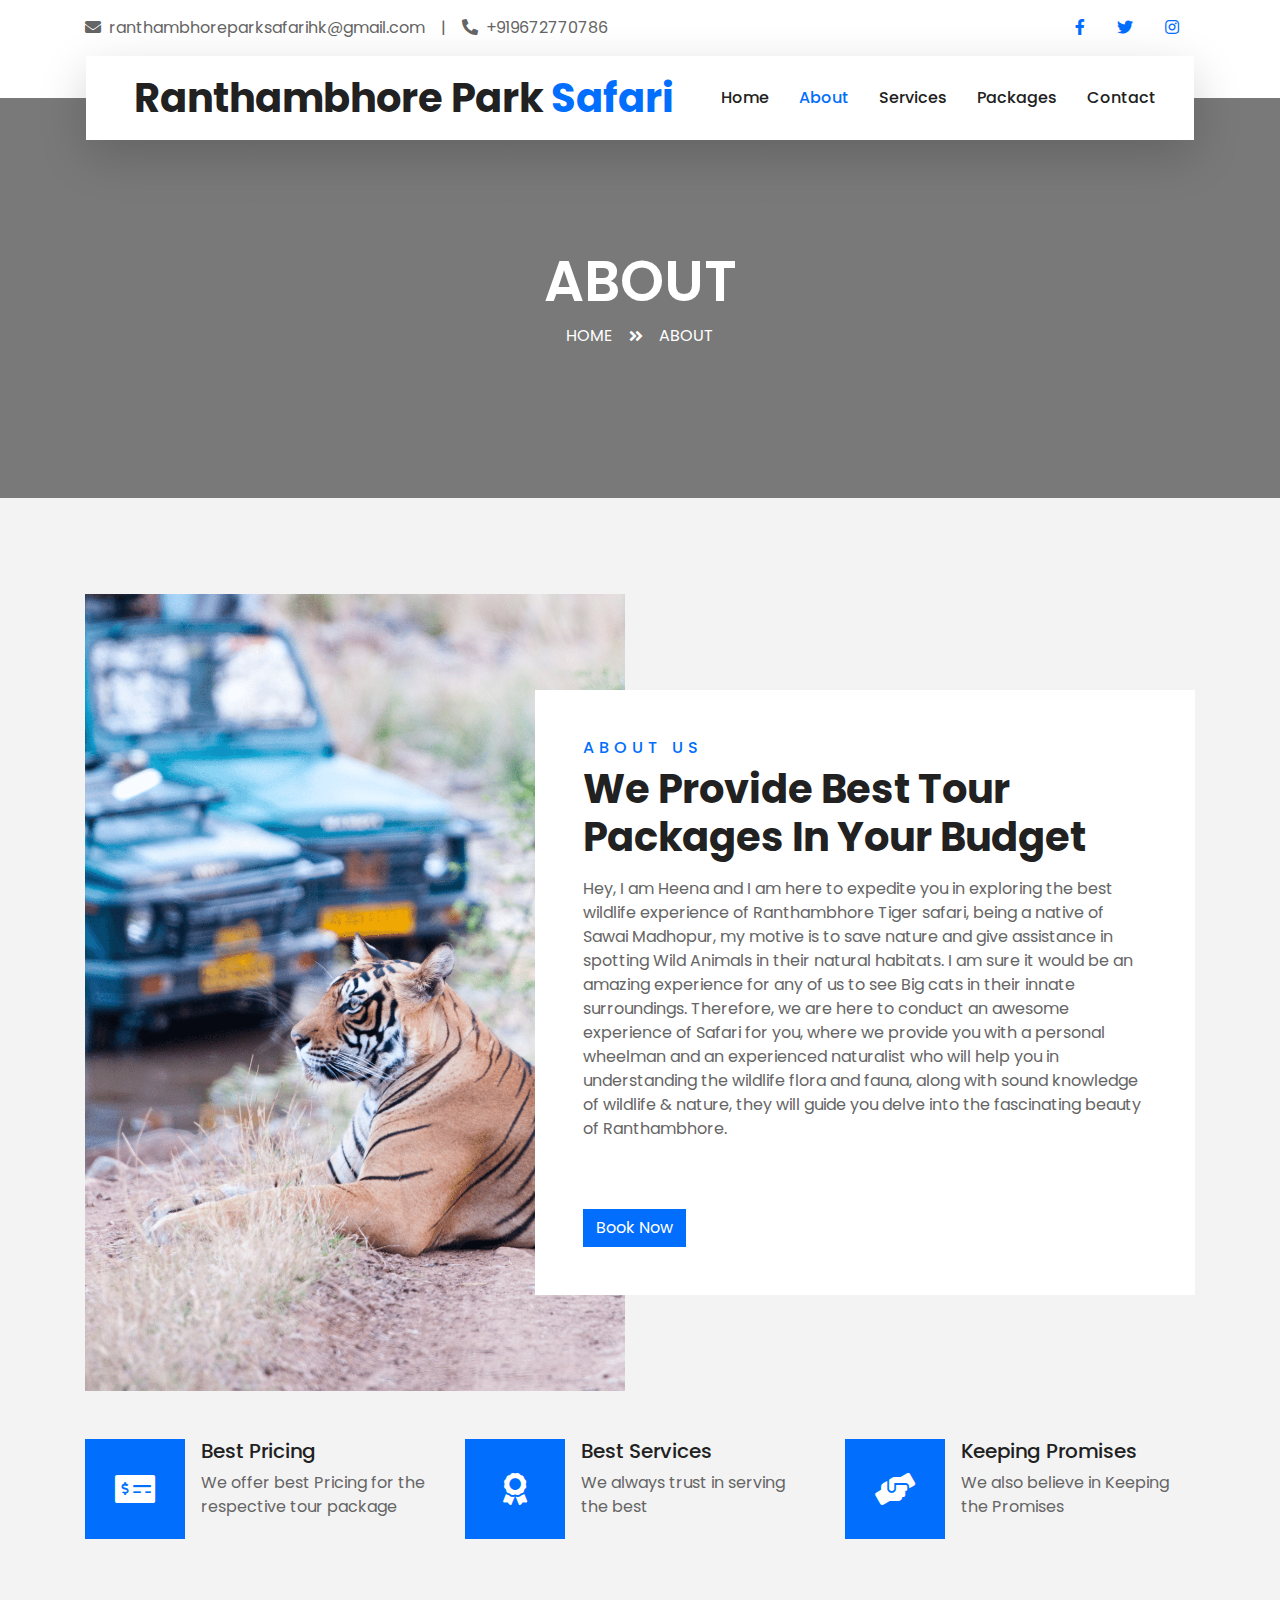
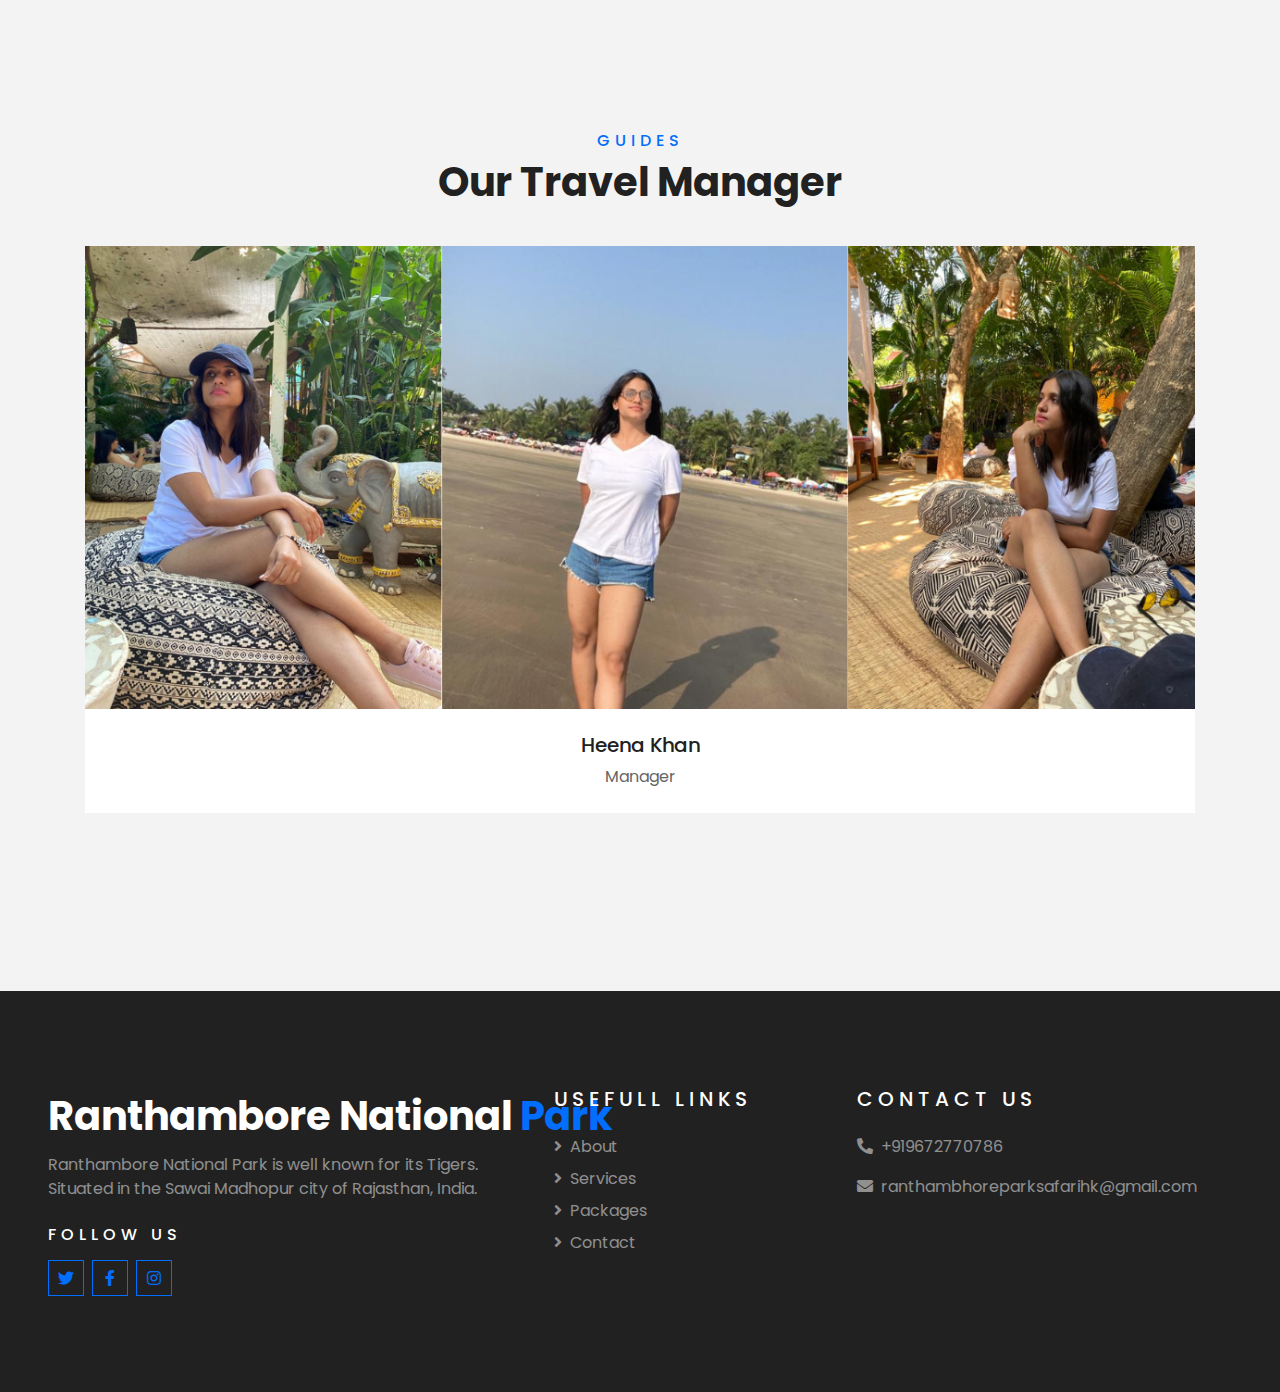
==== commit 4909d29f: "modified" ====
--- a/about.html
+++ b/about.html
@@ -60,7 +60,7 @@
     <!-- Navbar Start -->
     <div class="container-fluid position-relative nav-bar p-0">
         <div class="container-lg position-relative p-0 px-lg-3" style="z-index: 9;">
-            <nav class="navbar navbar-expand-lg bg-light navbar-light shadow-lg py-3 py-lg-3 pl-3 pl-lg-5">
+            <nav class="navbar navbar-expand-lg bg-light navbar-light shadow-lg py-3 py-lg-0 pl-3 pl-lg-5">
                 <a href="index.html" class="navbar-brand">
                     <h1 class="m-0 text-primary"><span class="text-dark">Ranthambhore Park</span> Safari</h1>
                 </a>
@@ -72,7 +72,7 @@
                         <a href="index.html" class="nav-item nav-link">Home</a>
                         <a href="about.html" class="nav-item nav-link active">About</a>
                         <a href="service.html" class="nav-item nav-link">Services</a>
-                        <a href="package.html" class="nav-item nav-link">Tour Packages</a>
+                        <a href="package.html" class="nav-item nav-link">Packages</a>
                         
                         <a href="contact.html" class="nav-item nav-link">Contact</a>
                     </div>
--- a/css/style.css
+++ b/css/style.css
@@ -1,5 +1,11 @@
-
-:root {
+/******* Bootstrap Theming ********/
+/*!
+ * Bootstrap v4.5.3 (https://getbootstrap.com/)
+ * Copyright 2011-2020 The Bootstrap Authors
+ * Copyright 2011-2020 Twitter, Inc.
+ * Licensed under MIT (https://github.com/twbs/bootstrap/blob/main/LICENSE)
+ */
+ :root {
   --blue: #007bff;
   --indigo: #6610f2;
   --purple: #6f42c1;
@@ -612,13 +618,13 @@
 }
 
 @media (min-width: 992px) {
-  .container, .container-sm, .container-md,  {
+  .container, .container-sm, .container-md, .container-lg {
     max-width: 960px;
   }
 }
 
 @media (min-width: 1200px) {
-  .container, .container-sm, .container-md, .container-xl {
+  .container, .container-sm, .container-md, .container-lg, .container-xl {
     max-width: 1140px;
   }
 }
@@ -4015,7 +4021,7 @@
   display: inline-block;
   padding-top: 0.3125rem;
   padding-bottom: 0.3125rem;
-  margin-right: 4rem;
+  margin-right: 1rem;
   font-size: 1.25rem;
   line-height: inherit;
   white-space: nowrap;
@@ -9498,7 +9504,7 @@
 .nav-bar::before {
   position: absolute;
   content: "";
-  width: 200%;
+  width: 100%;
   height: 50%;
   top: 0;
   left: 0;
@@ -9629,7 +9635,7 @@
 }
 
 .package-item:hover {
-  box-shadow: 0 0 50px #CCCCCC;
+  box-shadow: 0 0 30px #CCCCCC;
 }
 
 .bg-registration {
@@ -9782,4 +9788,4 @@
   font-size: 15px;
   font-weight: 600;
   color: #37423b;
-}
+}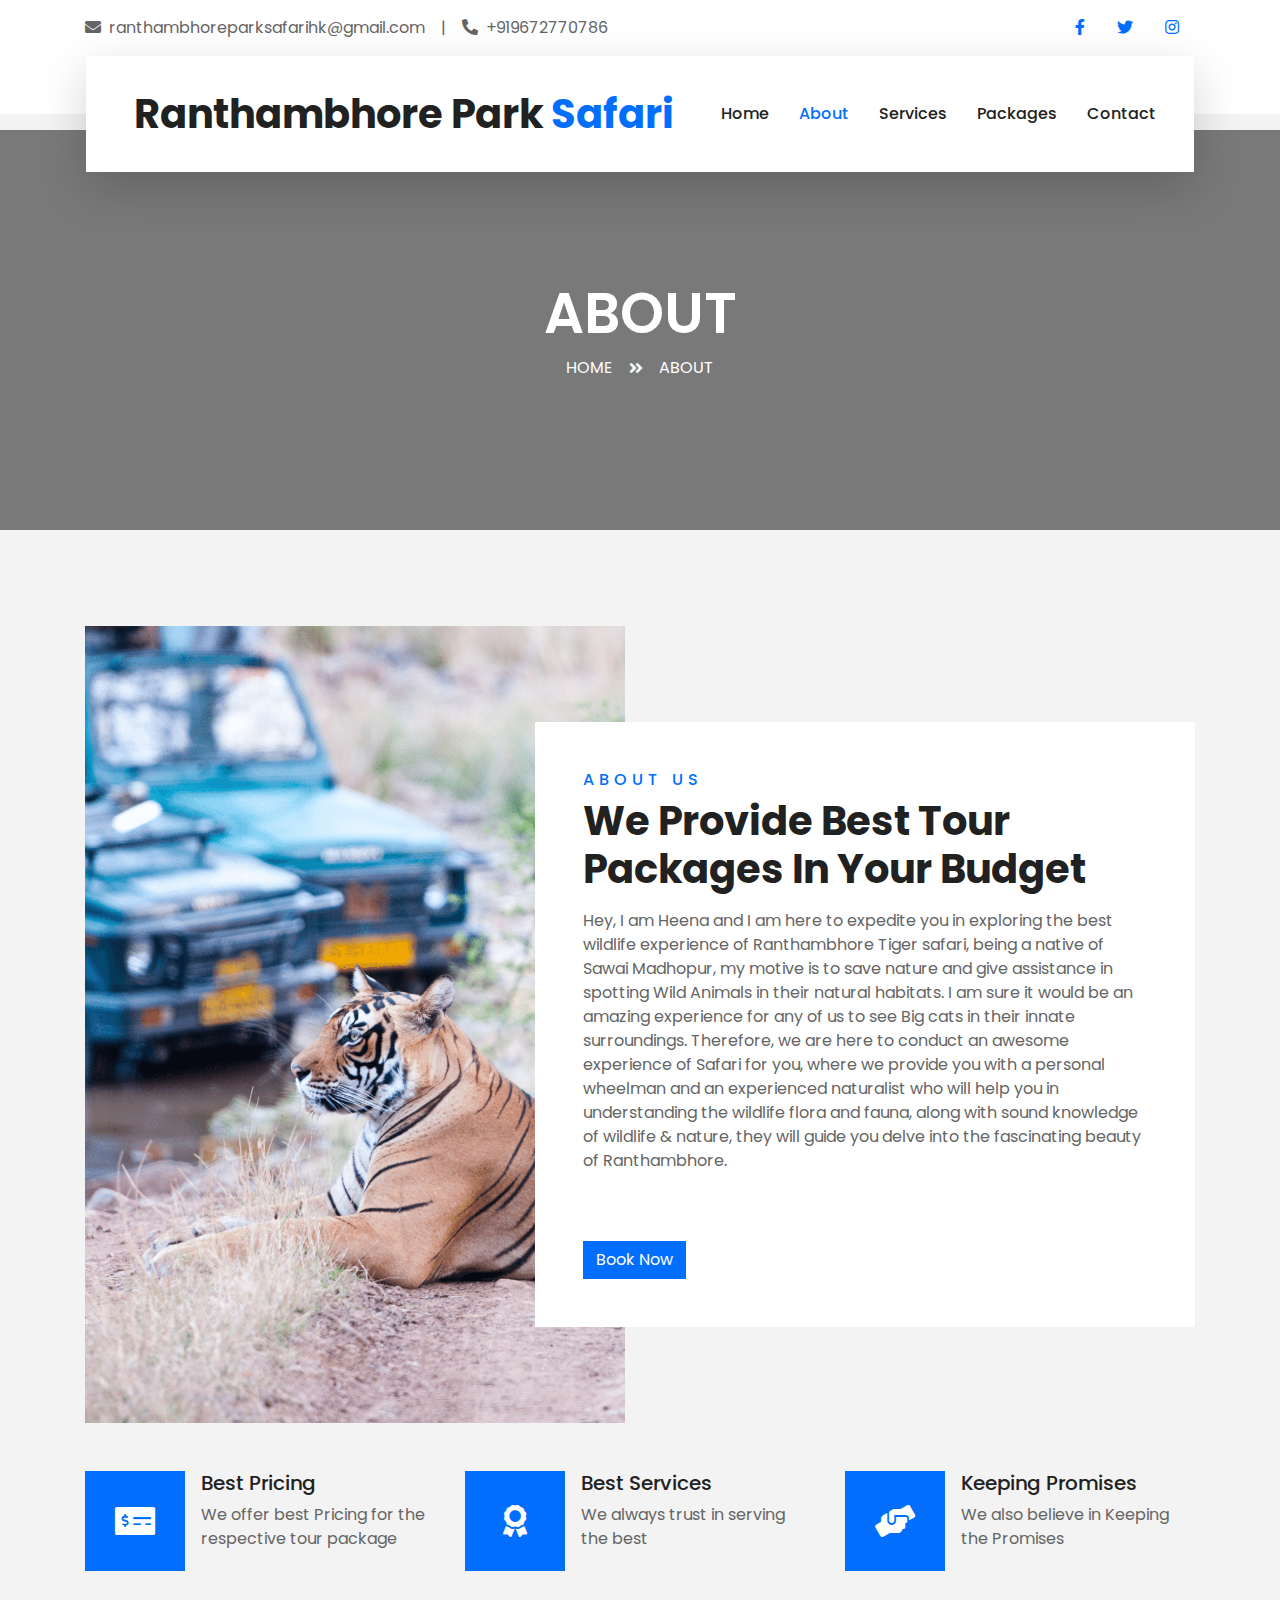
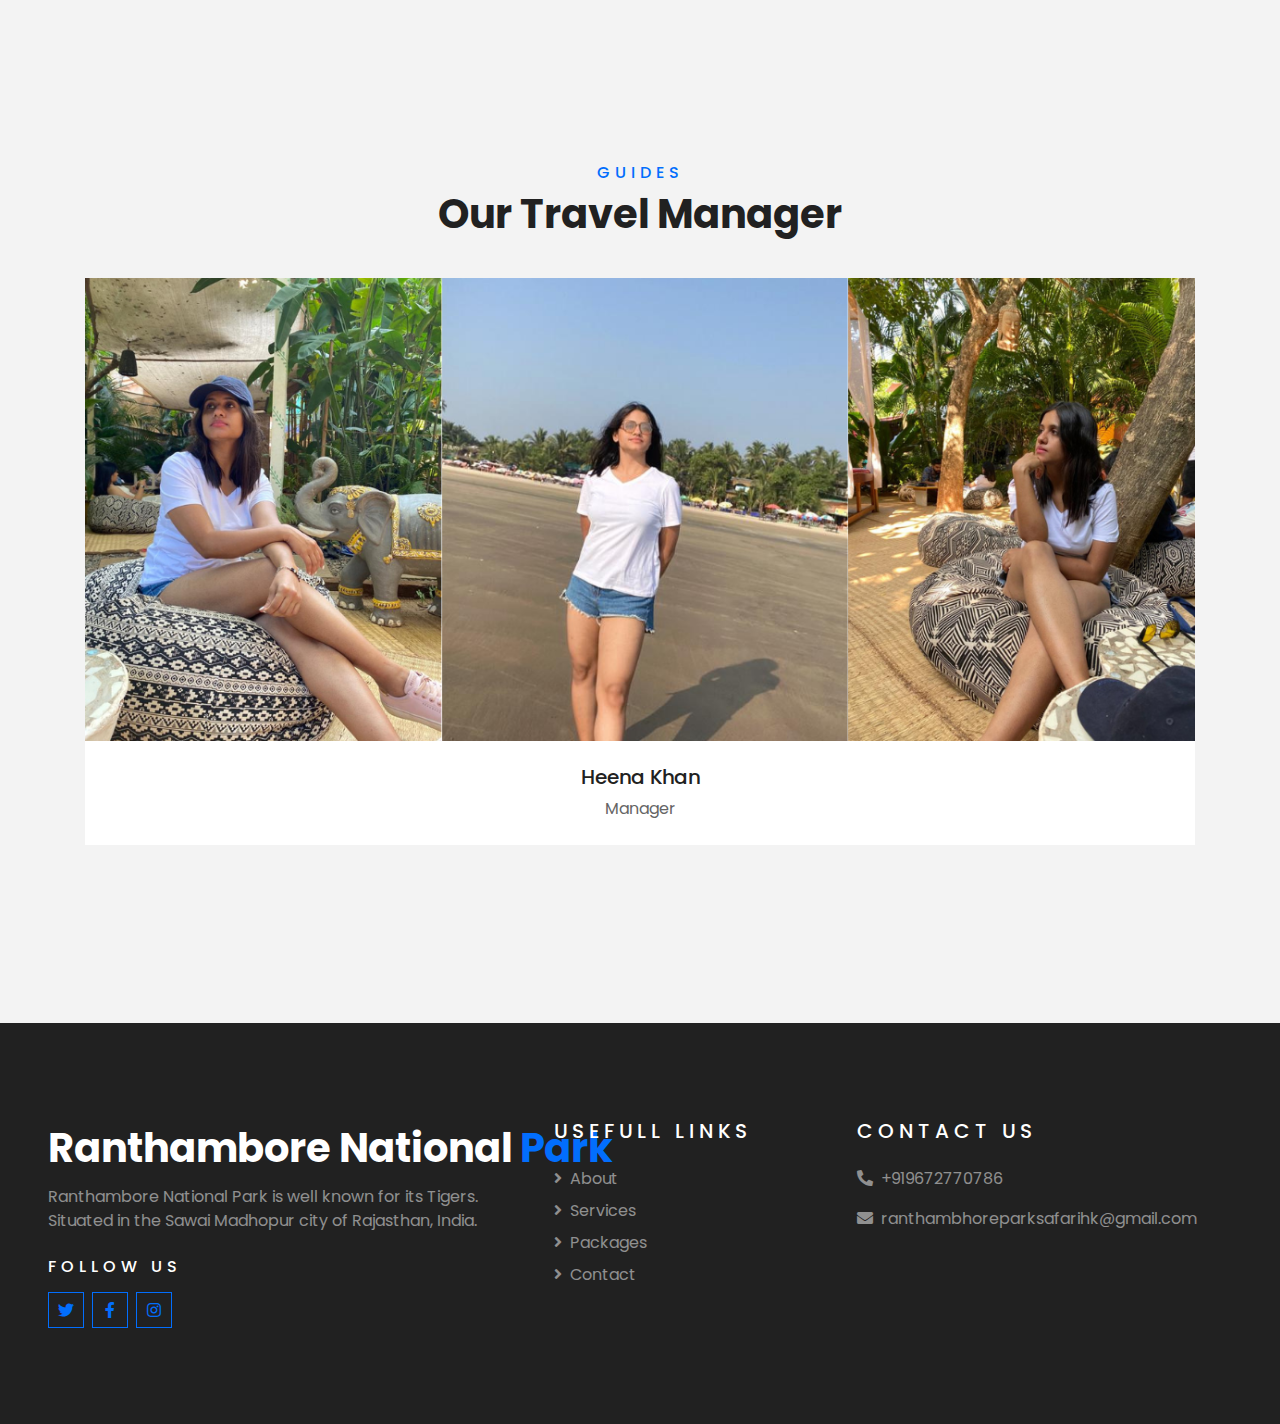
==== commit 8f5b6216: "ninza7" ====
--- a/about.html
+++ b/about.html
@@ -60,7 +60,7 @@
     <!-- Navbar Start -->
     <div class="container-fluid position-relative nav-bar p-0">
         <div class="container-lg position-relative p-0 px-lg-3" style="z-index: 9;">
-            <nav class="navbar navbar-expand-lg bg-light navbar-light shadow-lg py-3 py-lg-0 pl-3 pl-lg-5">
+            <nav class="navbar navbar-expand-lg bg-light navbar-light shadow-lg py-3 py-lg-3 pl-3 pl-lg-5">
                 <a href="index.html" class="navbar-brand">
                     <h1 class="m-0 text-primary"><span class="text-dark">Ranthambhore Park</span> Safari</h1>
                 </a>
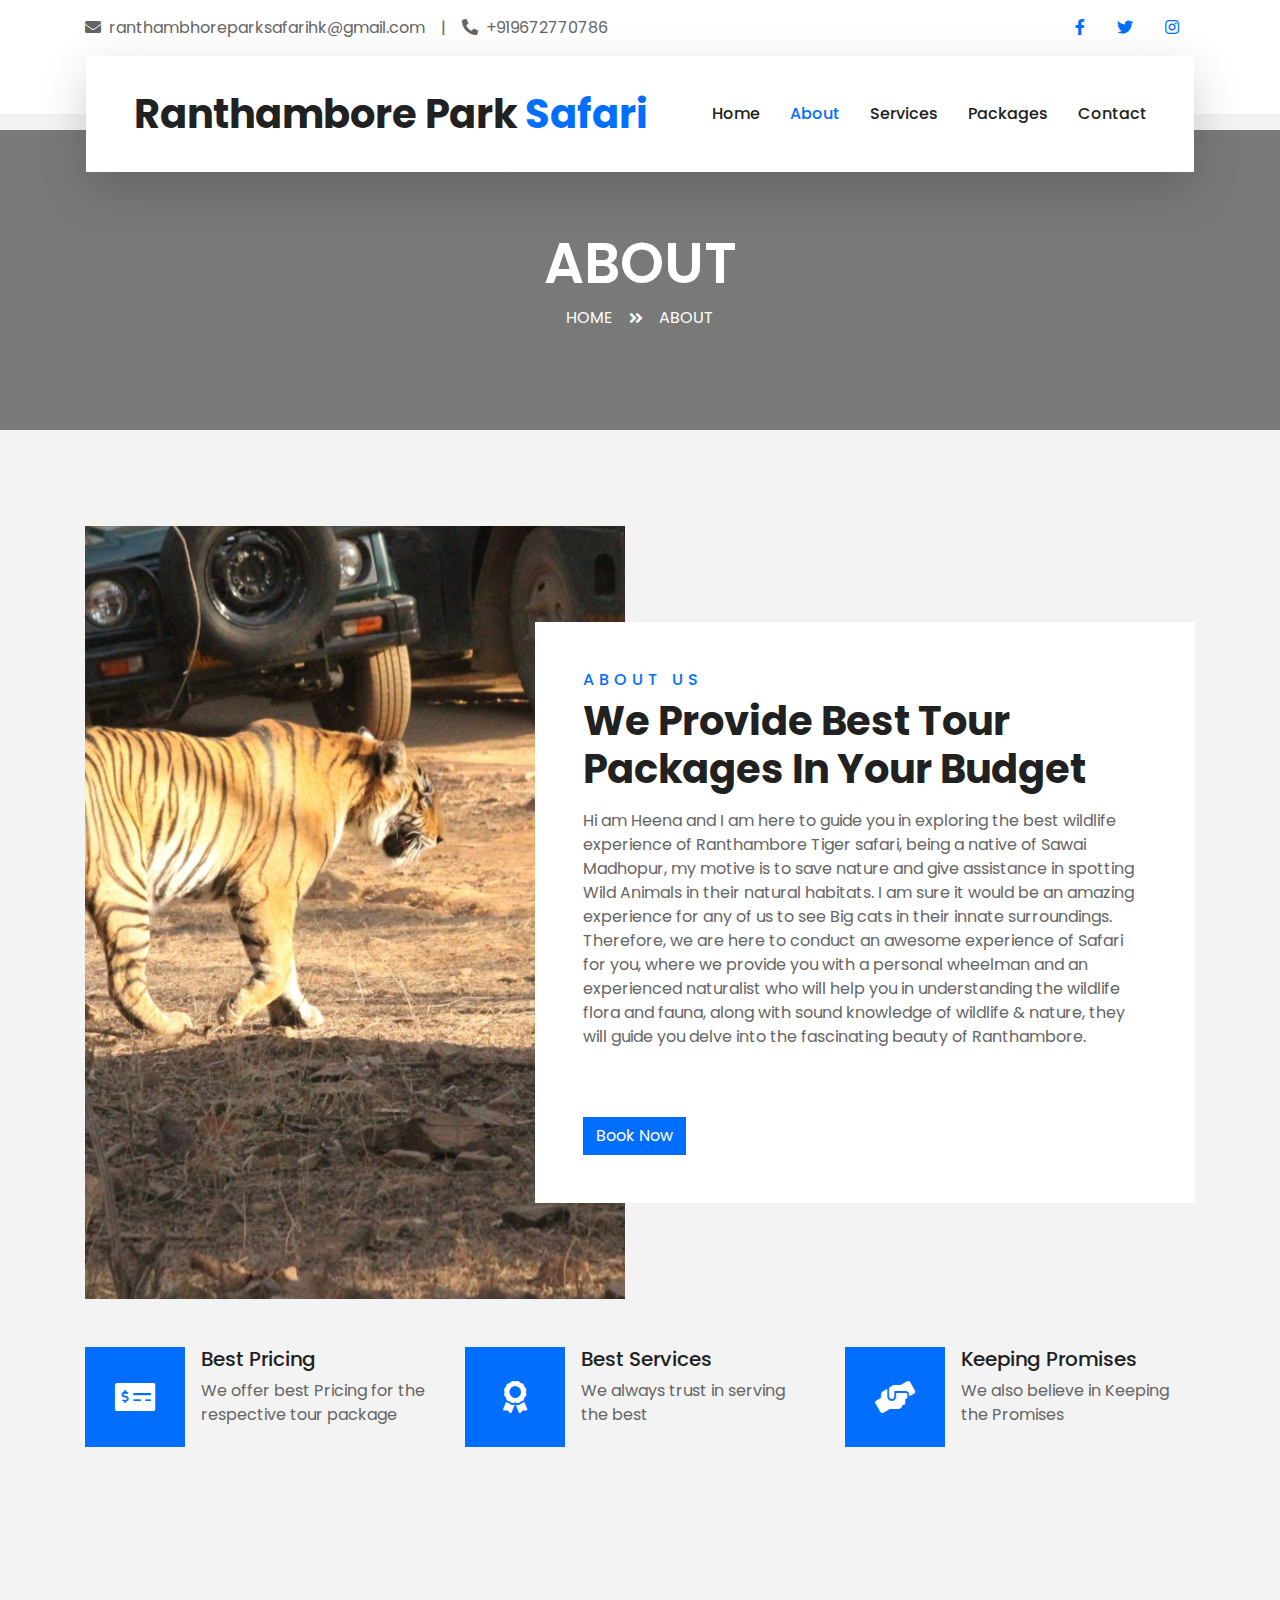
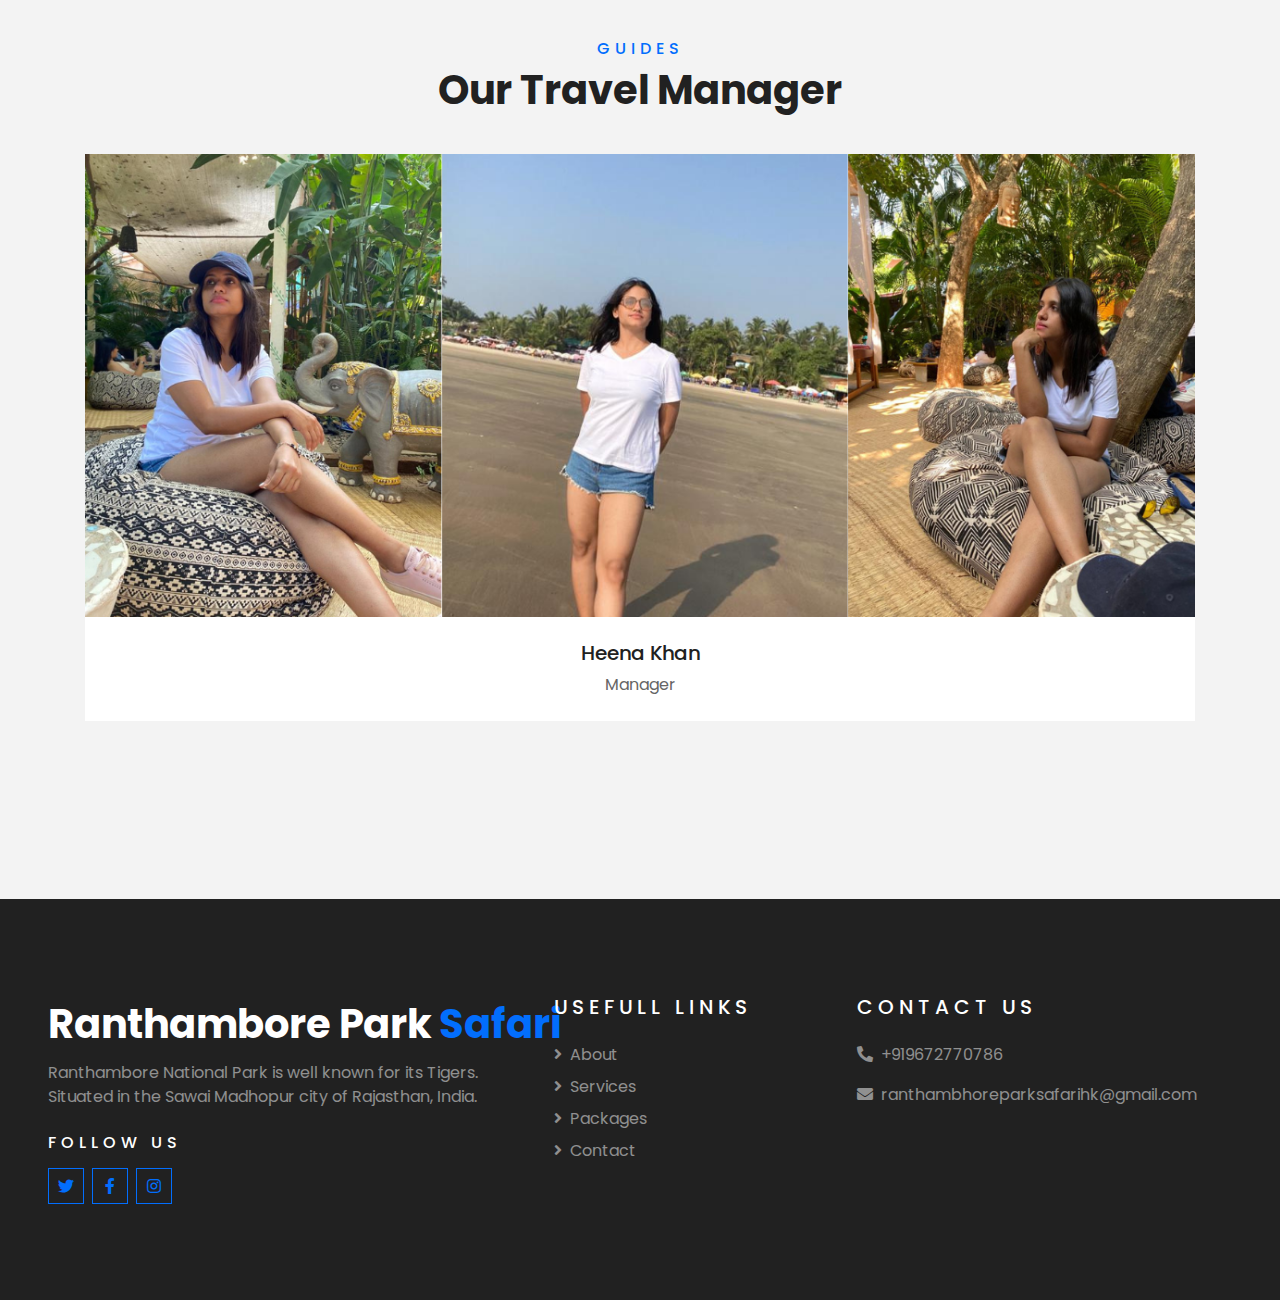
==== commit 42de1545: "ninza7" ====
--- a/about.html
+++ b/about.html
@@ -3,7 +3,7 @@
 
 <head>
     <meta charset="utf-8">
-    <title>Ranthambhore Park Safari - Best Safari Tour Guide In India For Wild Cats</title>
+    <title>Ranthambore Park Safari - Best Safari Tour Guide In India For Wild Cats</title>
     <meta content="width=device-width, initial-scale=1.0" name="viewport">
     <meta content="Free HTML Templates" name="keywords">
     <meta content="Free HTML Templates" name="description">
@@ -62,7 +62,7 @@
         <div class="container-lg position-relative p-0 px-lg-3" style="z-index: 9;">
             <nav class="navbar navbar-expand-lg bg-light navbar-light shadow-lg py-3 py-lg-3 pl-3 pl-lg-5">
                 <a href="index.html" class="navbar-brand">
-                    <h1 class="m-0 text-primary"><span class="text-dark">Ranthambhore Park</span> Safari</h1>
+                    <h1 class="m-0 text-primary"><span class="text-dark">Ranthambore Park</span> Safari</h1>
                 </a>
                 <button type="button" class="navbar-toggler" data-toggle="collapse" data-target="#navbarCollapse">
                     <span class="navbar-toggler-icon"></span>
@@ -86,7 +86,8 @@
     <!-- Header Start -->
     <div class="container-fluid page-header">
         <div class="container">
-            <div class="d-flex flex-column align-items-center justify-content-center" style="min-height: 400px">
+            <div class="d-flex flex-column align-items-center justify-content-center" style="min-height: 300px">
+            
                 <h3 class="display-4 text-white text-uppercase">About</h3>
                 <div class="d-inline-flex text-white">
                     <p class="m-0 text-uppercase"><a class="text-white" href="index.html">Home</a></p>
@@ -99,7 +100,7 @@
     <!-- Header End -->
 
 
-    <!-- About Start -->
+    <!-- About Start --> 
     <div class="container-fluid py-5">
         <div class="container pt-5">
             <div class="row">
@@ -112,8 +113,8 @@
                     <div class="about-text bg-white p-4 p-lg-5 my-lg-5">
                         <h6 class="text-primary text-uppercase" style="letter-spacing: 5px;">About Us</h6>
                         <h1 class="mb-3">We Provide Best Tour Packages In Your Budget</h1>
-                        <p>Hey, I am Heena and I am here to expedite you in exploring the best
-                            wildlife experience of Ranthambhore Tiger safari, being a native of Sawai
+                        <p>Hi am Heena and I am here to guide you in exploring the best
+                            wildlife experience of Ranthambore Tiger safari, being a native of Sawai
                             Madhopur, my motive is to save nature and give assistance in spotting Wild
                             Animals in their natural habitats. I am sure it would be an amazing experience for
                             any of us to see Big cats in their innate surroundings. Therefore, we are here to
@@ -121,7 +122,7 @@
                             personal wheelman and an experienced naturalist who will help you in
                             understanding the wildlife flora and fauna, along with sound knowledge of
                             wildlife & nature, they will guide you delve into the fascinating beauty of
-                            Ranthambhore.</p>
+                            Ranthambore.</p>
                         <div class="row mb-4">
                             <div class="col-6">
                                 <img class="img-fluid" src="img/about-1.jpg" alt="">
@@ -215,7 +216,7 @@
         <div class="row pt-5" >
             <div class="col-lg-5 col-md-11 mb-5">
                 <a href="" class="navbar-brand">
-                    <h1 class="text-primary"><span class="text-white">Ranthambore National </span>Park</h1>
+                    <h1 class="text-primary"><span class="text-white">Ranthambore Park </span>Safari</h1>
                 </a>
                 <p>Ranthambore National Park is well known for its Tigers. Situated in the Sawai Madhopur city of Rajasthan, India. </p>
                 <h6 class="text-white text-uppercase mt-4 mb-3" style="letter-spacing: 5px;">Follow Us</h6>
--- a/css/style.css
+++ b/css/style.css
@@ -445,7 +445,7 @@
 }
 
 .display-3 {
-  font-size: 4.5rem;
+  font-size: 3.5rem;
   font-weight: 300;
   line-height: 1.2;
 }
@@ -603,6 +603,7 @@
   padding-left: 15px;
   margin-right: auto;
   margin-left: auto;
+  
 }
 
 @media (min-width: 576px) {
@@ -4022,7 +4023,7 @@
   padding-top: 0.3125rem;
   padding-bottom: 0.3125rem;
   margin-right: 1rem;
-  font-size: 1.25rem;
+  font-size: 100%;
   line-height: inherit;
   white-space: nowrap;
 }
@@ -6020,6 +6021,7 @@
   text-align: center;
 }
 
+
 @keyframes spinner-border {
   to {
     transform: rotate(360deg);
@@ -9545,11 +9547,21 @@
   z-index: 1;
 }
 
+
 @media (max-width: 576px) {
   .carousel-caption h4 {
     font-size: 18px;
   }
   .carousel-caption h1 {
+    font-size: 30px;
+  }
+}
+
+@media (max-width: 576px) {
+  .carousel-captionNext h4 {
+    font-size: 18px;
+  }
+  .carousel-captionNext h1 {
     font-size: 30px;
   }
 }
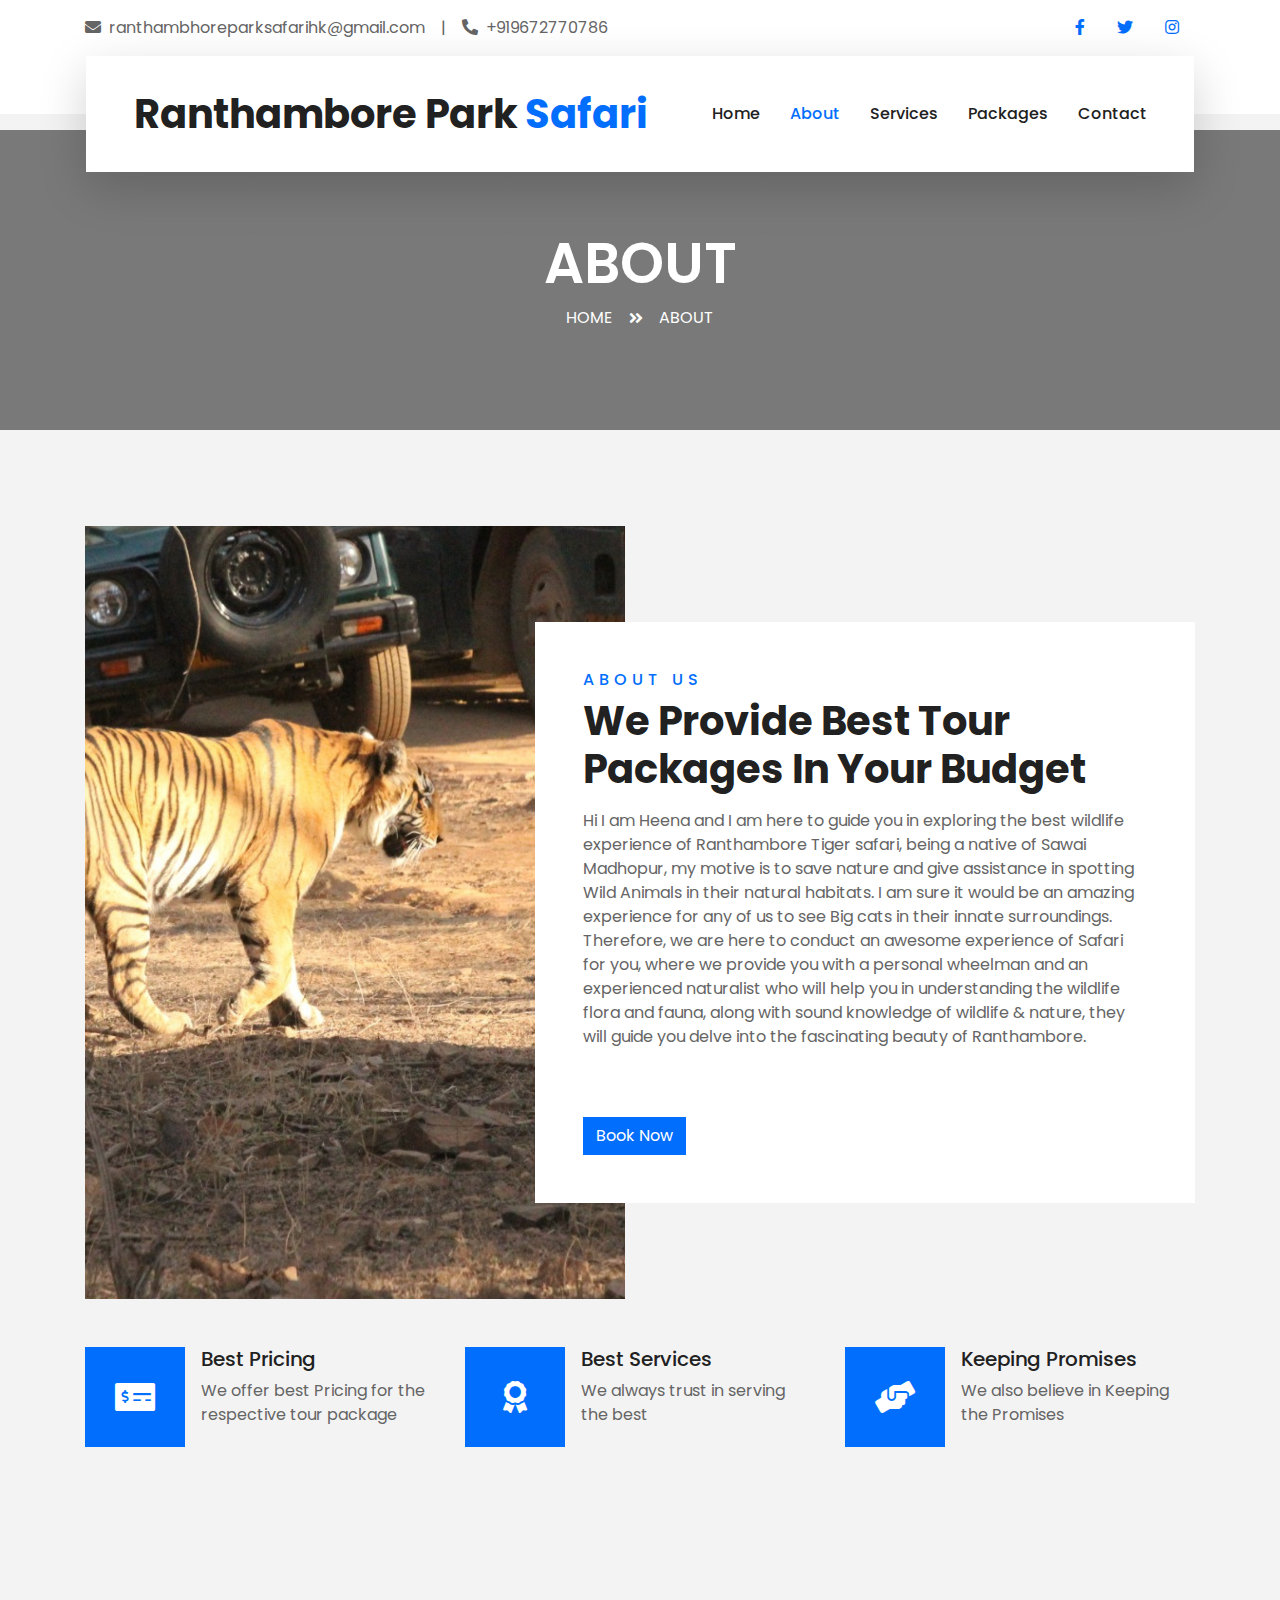
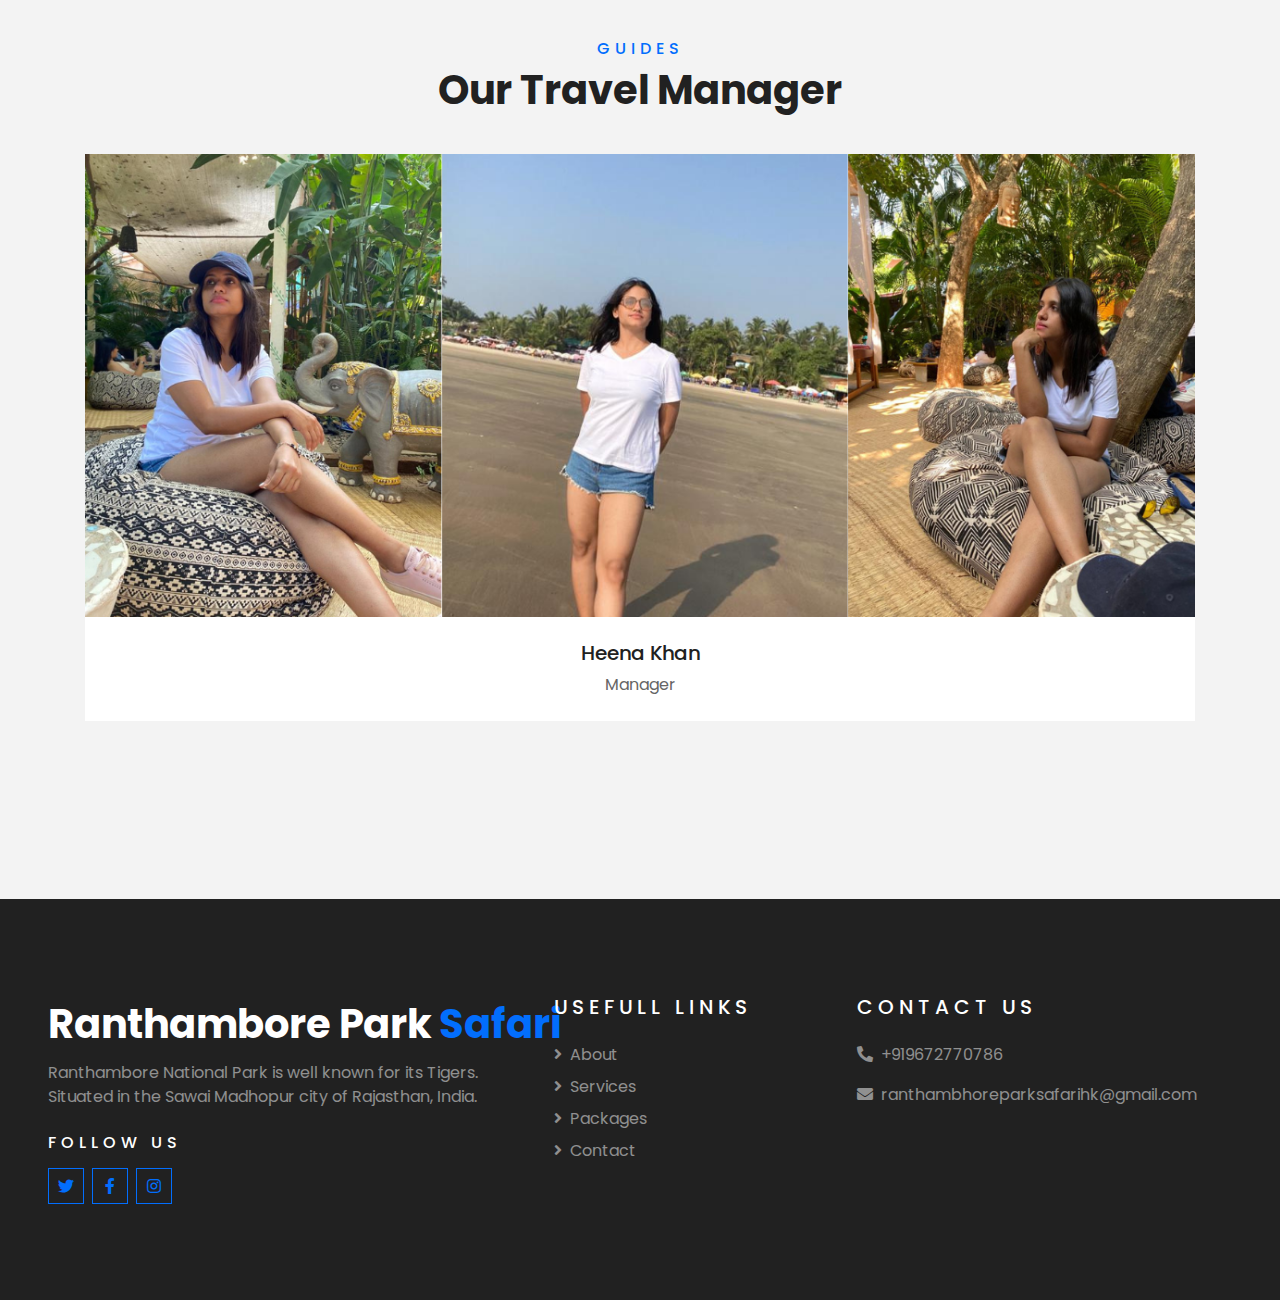
==== commit 7a05da50: "Update about.html" ====
--- a/about.html
+++ b/about.html
@@ -113,7 +113,7 @@
                     <div class="about-text bg-white p-4 p-lg-5 my-lg-5">
                         <h6 class="text-primary text-uppercase" style="letter-spacing: 5px;">About Us</h6>
                         <h1 class="mb-3">We Provide Best Tour Packages In Your Budget</h1>
-                        <p>Hi am Heena and I am here to guide you in exploring the best
+                        <p>Hi I am Heena and I am here to guide you in exploring the best
                             wildlife experience of Ranthambore Tiger safari, being a native of Sawai
                             Madhopur, my motive is to save nature and give assistance in spotting Wild
                             Animals in their natural habitats. I am sure it would be an amazing experience for
@@ -271,4 +271,4 @@
     <script src="js/main.js"></script>
 </body>
 
-</html>+</html>
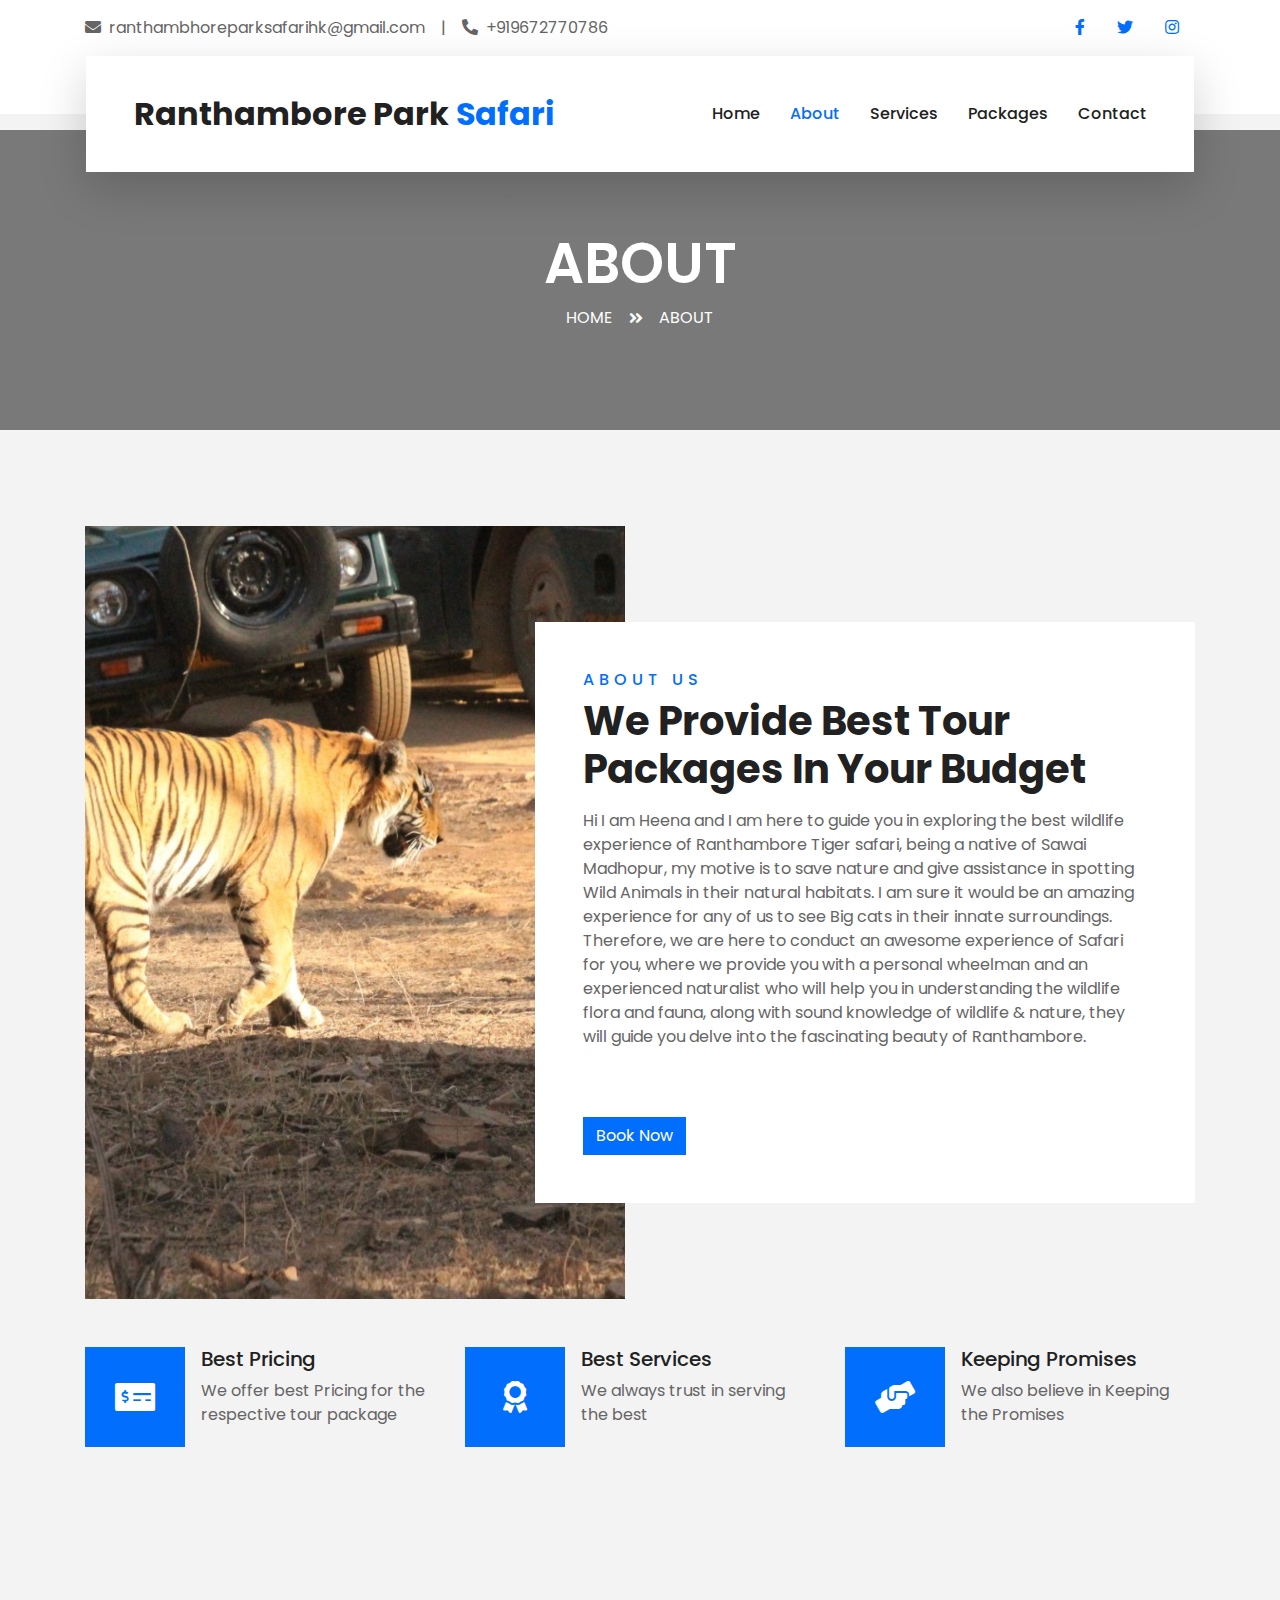
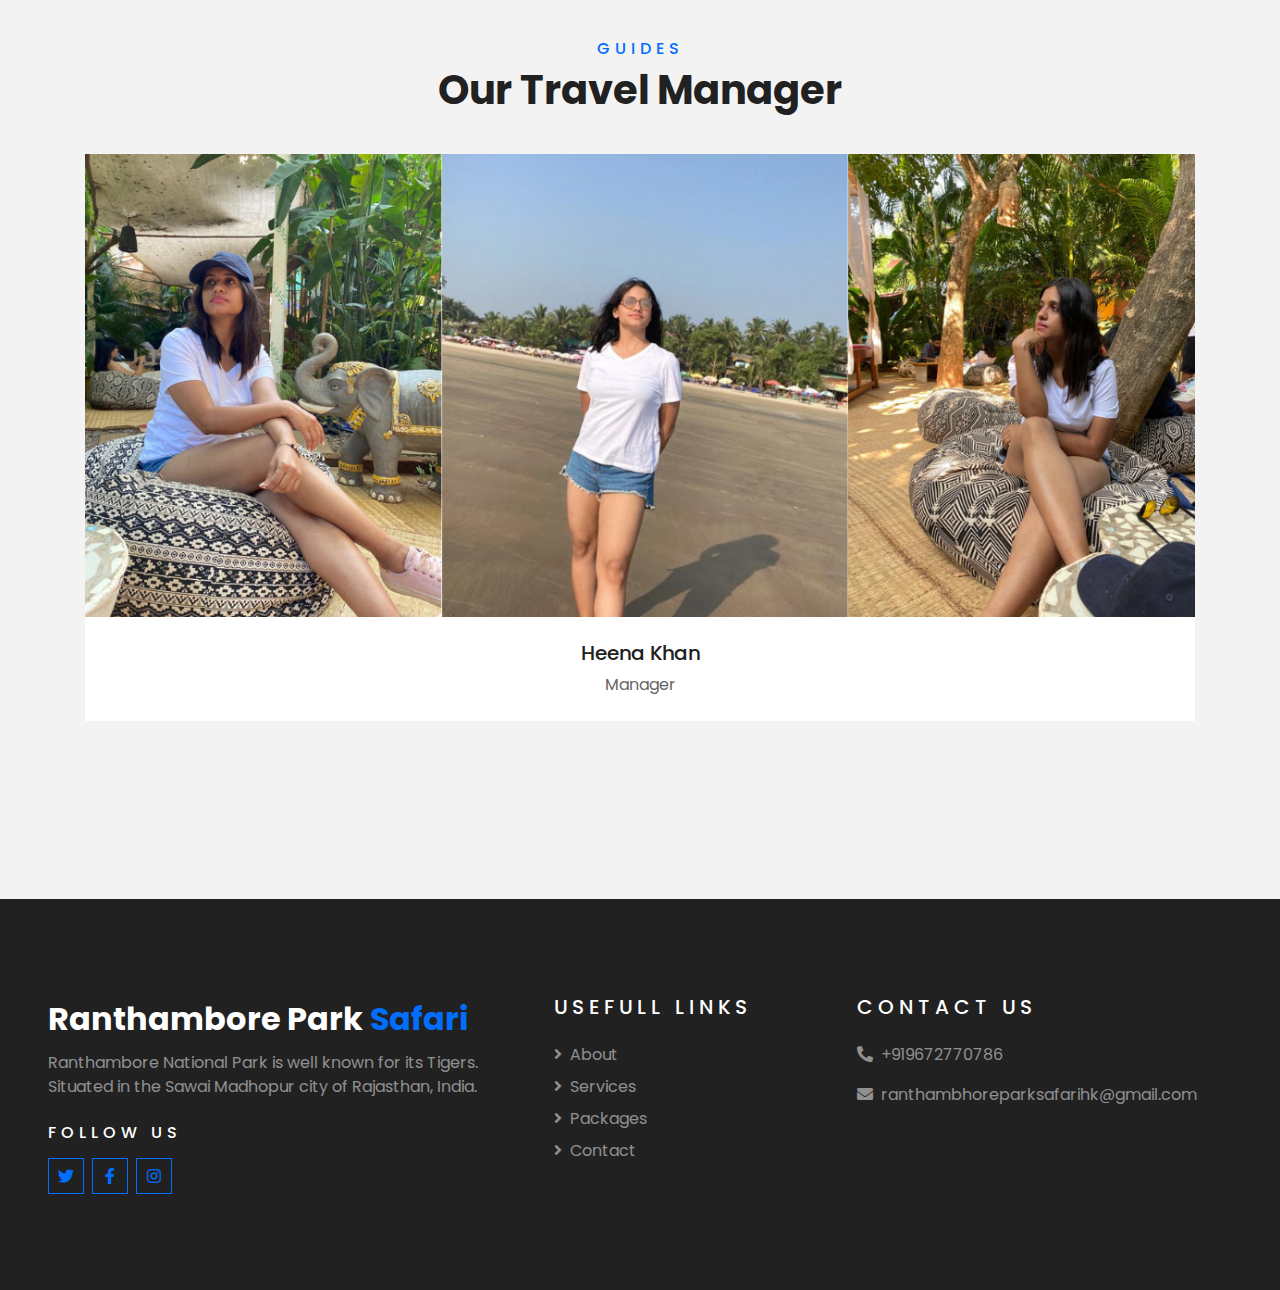
==== commit 576f5e52: "Update about.html" ====
--- a/about.html
+++ b/about.html
@@ -62,7 +62,7 @@
         <div class="container-lg position-relative p-0 px-lg-3" style="z-index: 9;">
             <nav class="navbar navbar-expand-lg bg-light navbar-light shadow-lg py-3 py-lg-3 pl-3 pl-lg-5">
                 <a href="index.html" class="navbar-brand">
-                    <h1 class="m-0 text-primary"><span class="text-dark">Ranthambore Park</span> Safari</h1>
+                    <h2 class="m-0 text-primary"><span class="text-dark">Ranthambore Park</span> Safari</h2>
                 </a>
                 <button type="button" class="navbar-toggler" data-toggle="collapse" data-target="#navbarCollapse">
                     <span class="navbar-toggler-icon"></span>
@@ -216,7 +216,7 @@
         <div class="row pt-5" >
             <div class="col-lg-5 col-md-11 mb-5">
                 <a href="" class="navbar-brand">
-                    <h1 class="text-primary"><span class="text-white">Ranthambore Park </span>Safari</h1>
+                    <h2 class="text-primary"><span class="text-white">Ranthambore Park </span>Safari</h2>
                 </a>
                 <p>Ranthambore National Park is well known for its Tigers. Situated in the Sawai Madhopur city of Rajasthan, India. </p>
                 <h6 class="text-white text-uppercase mt-4 mb-3" style="letter-spacing: 5px;">Follow Us</h6>
